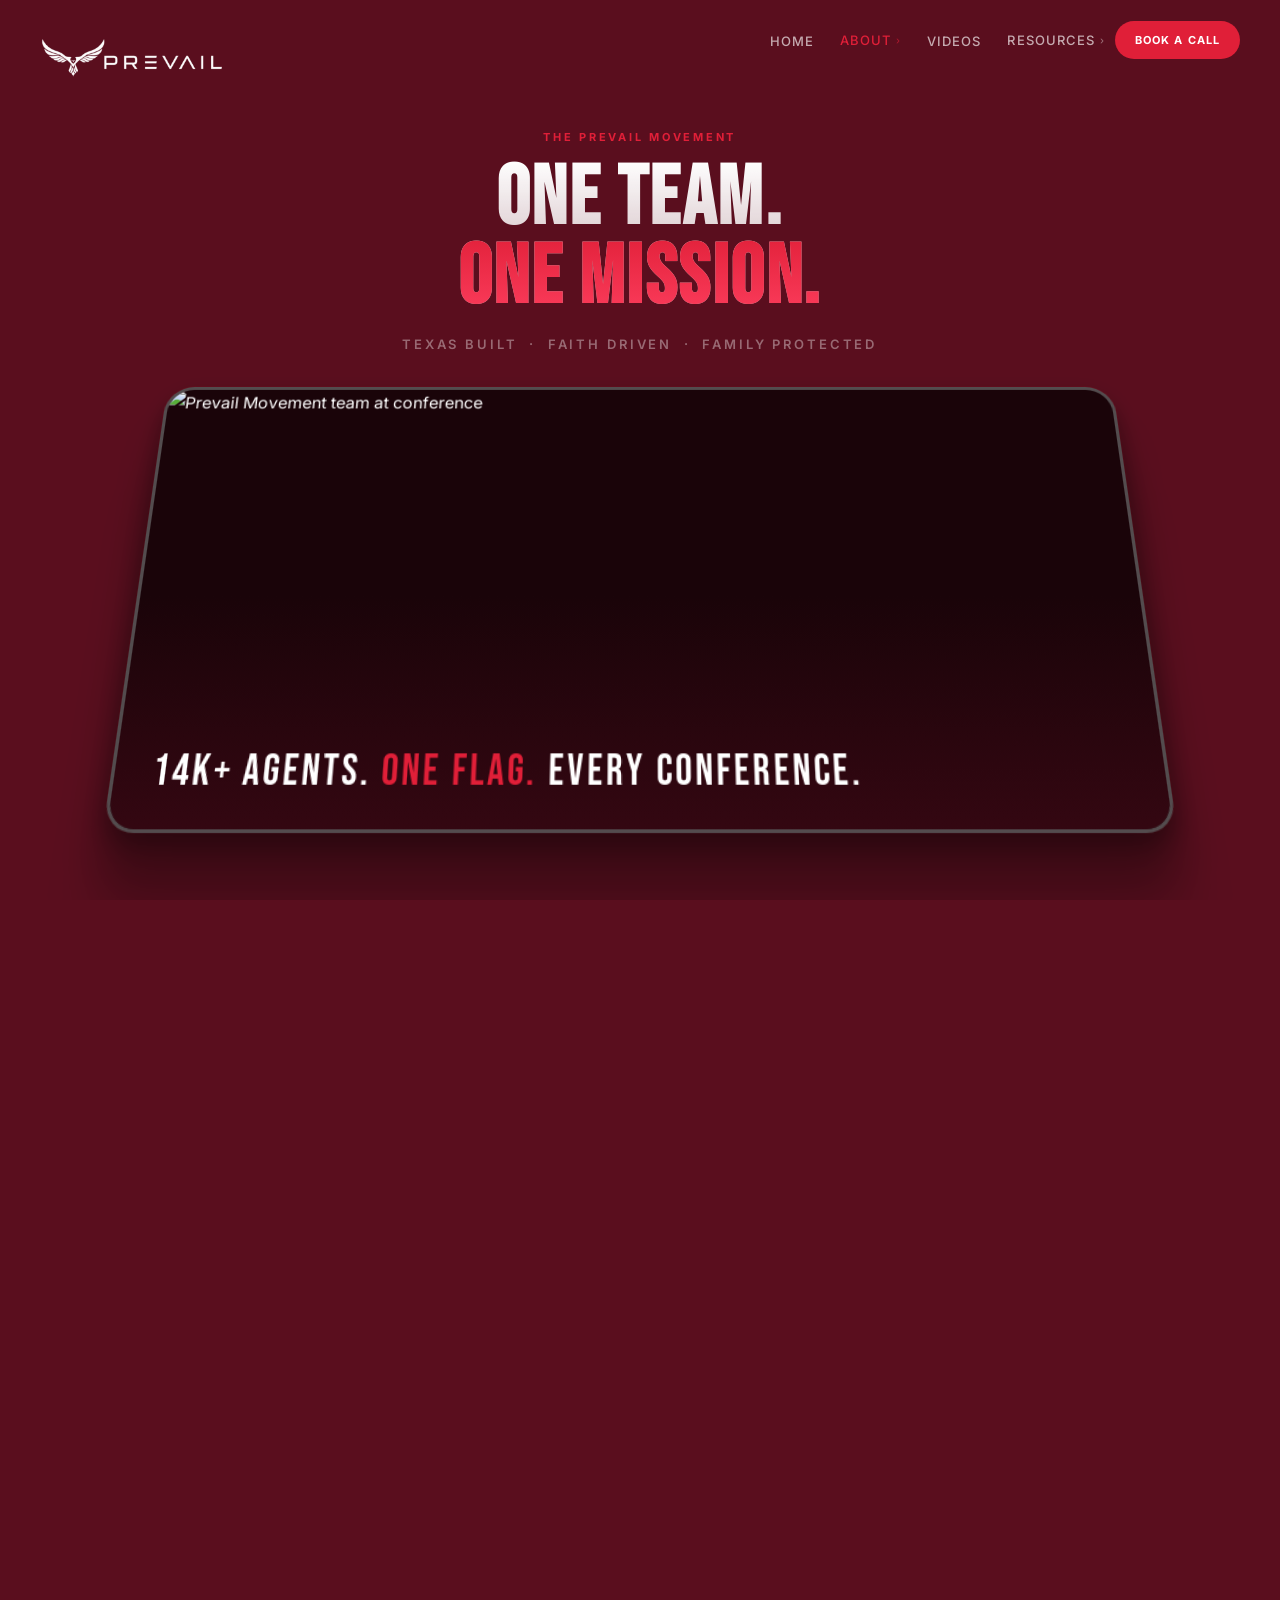
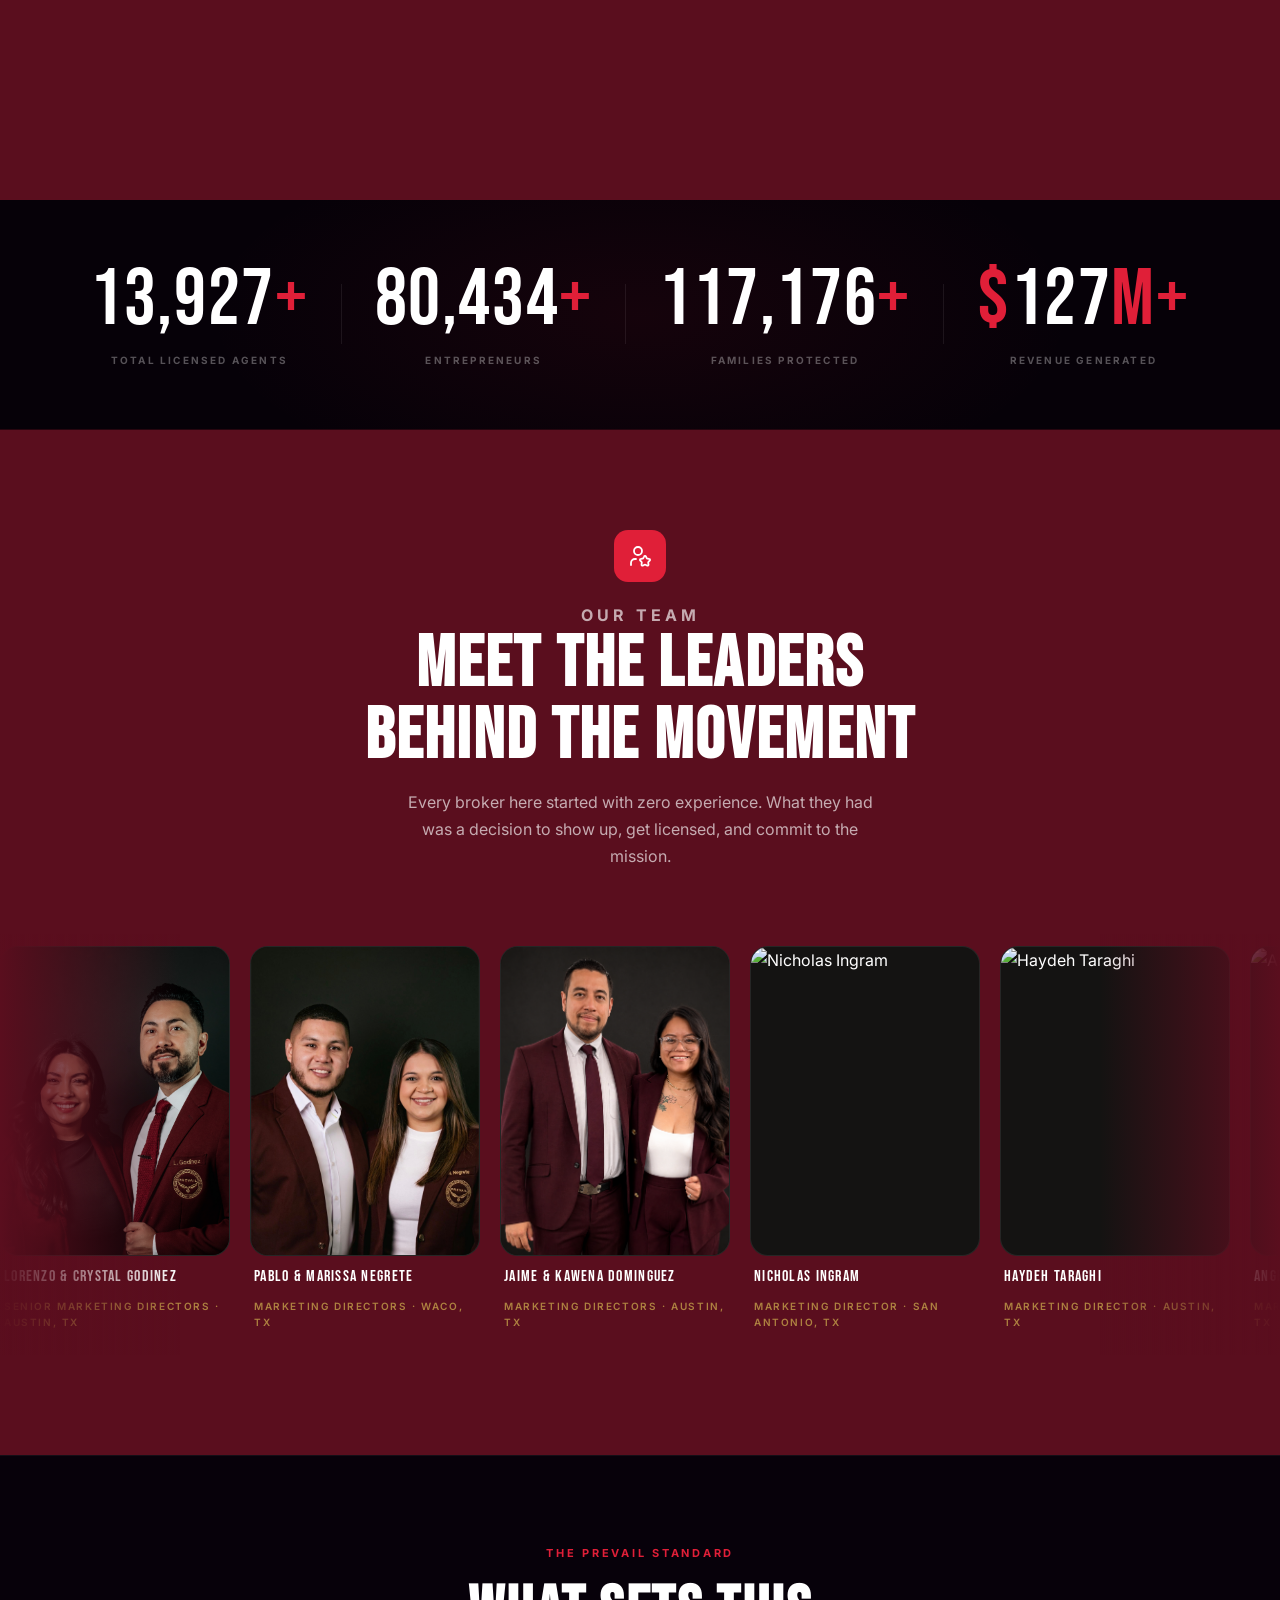
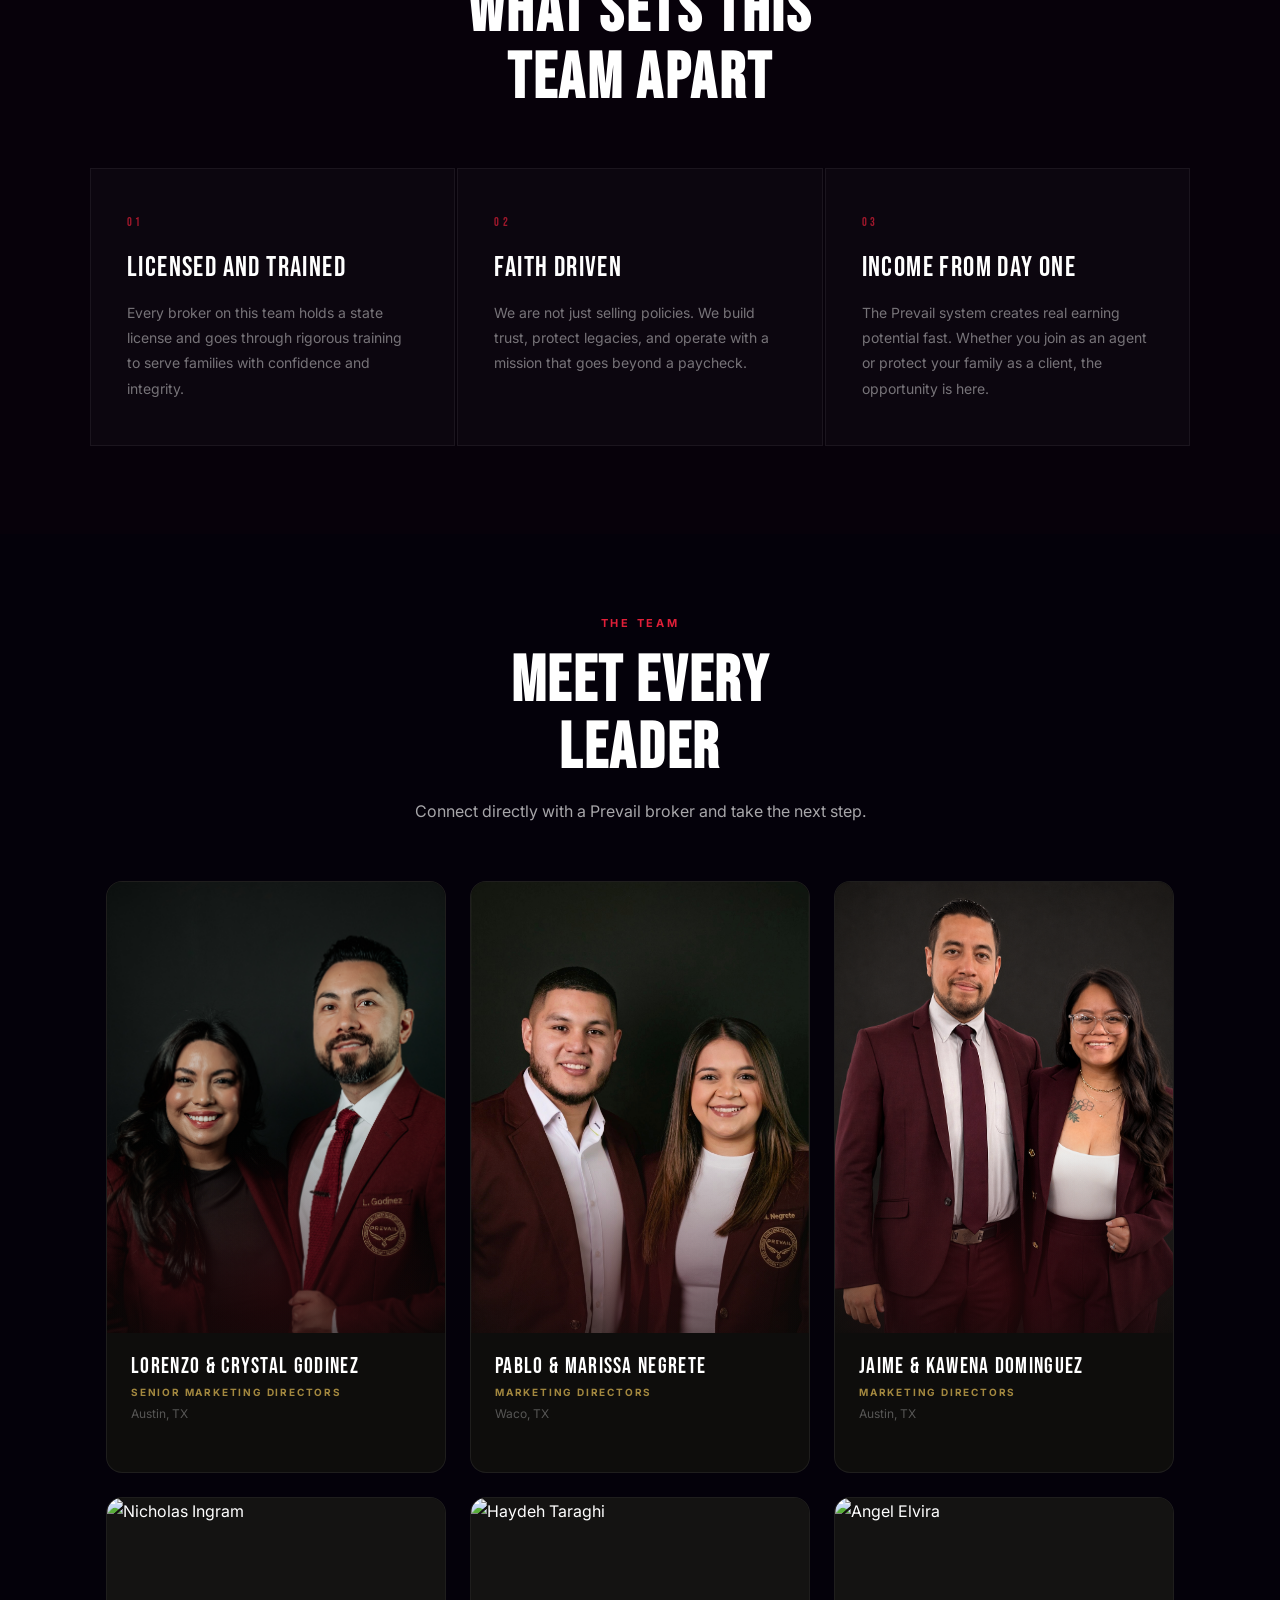
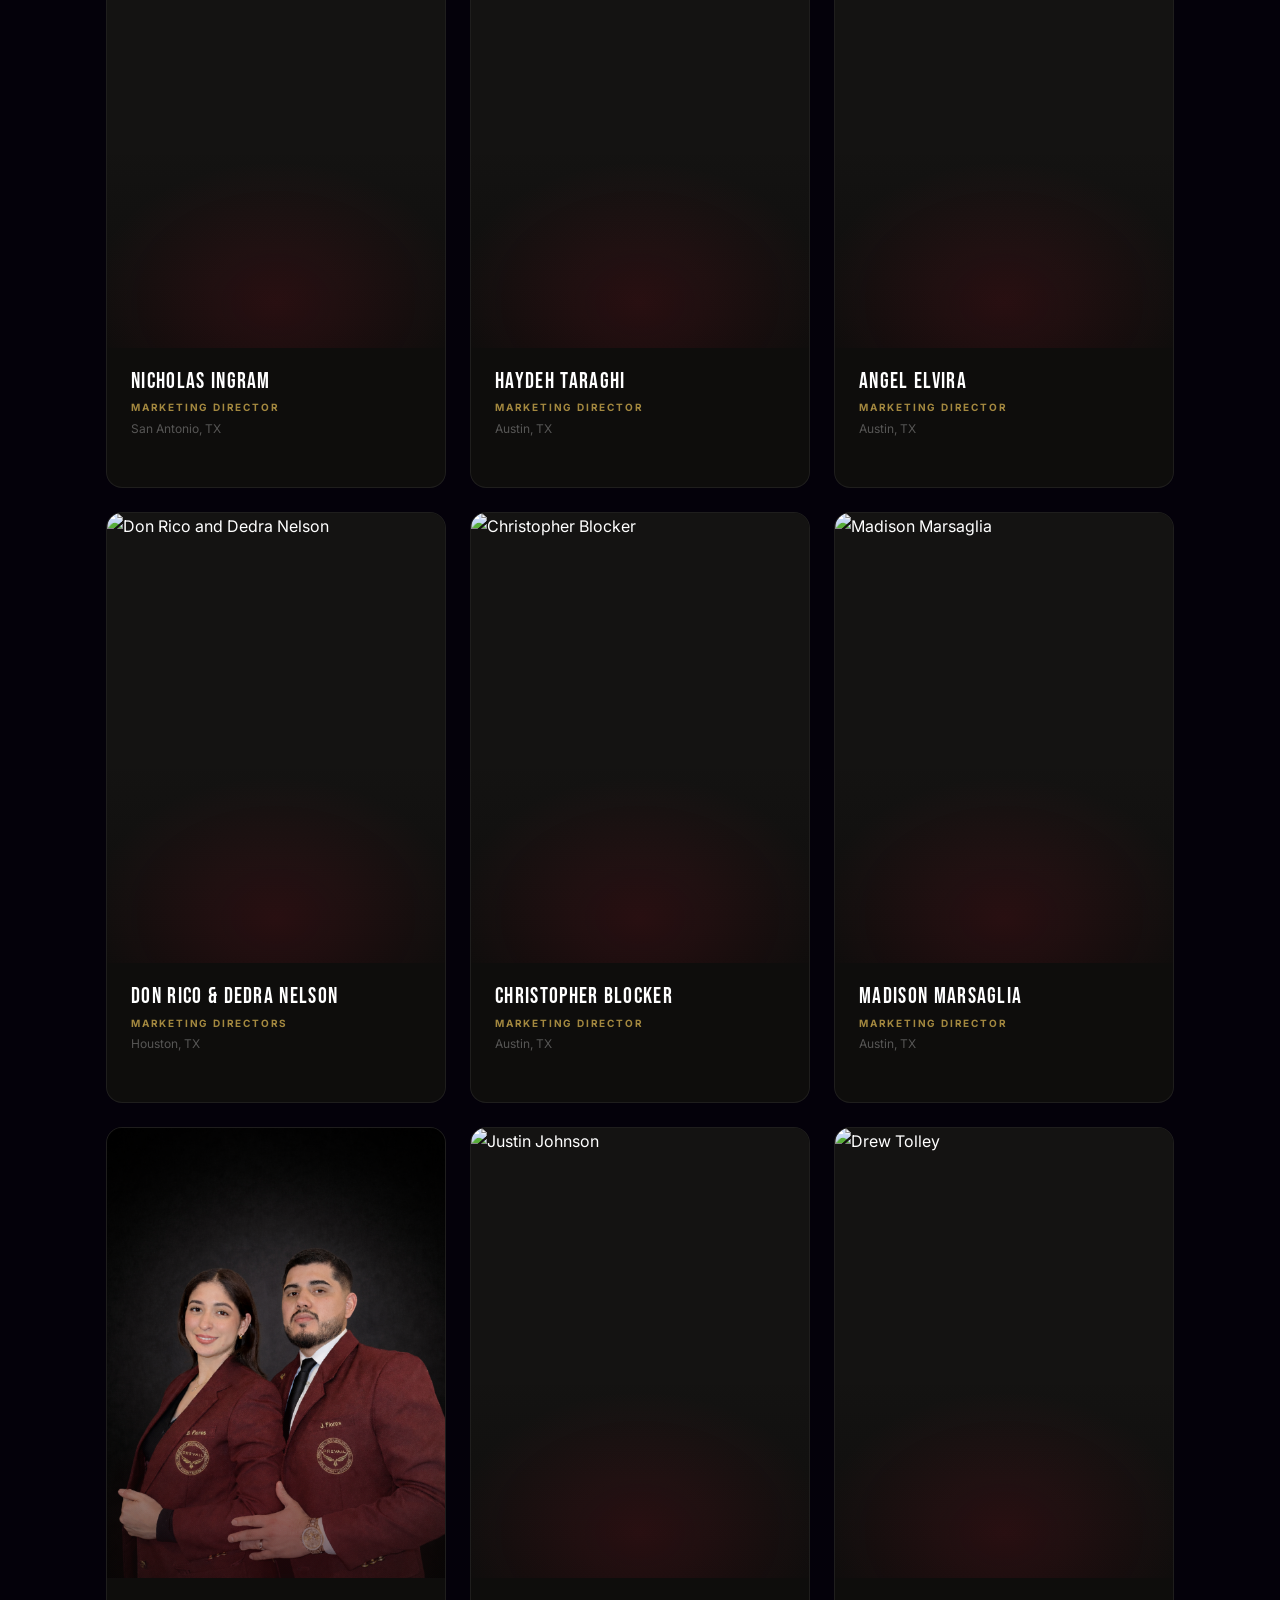
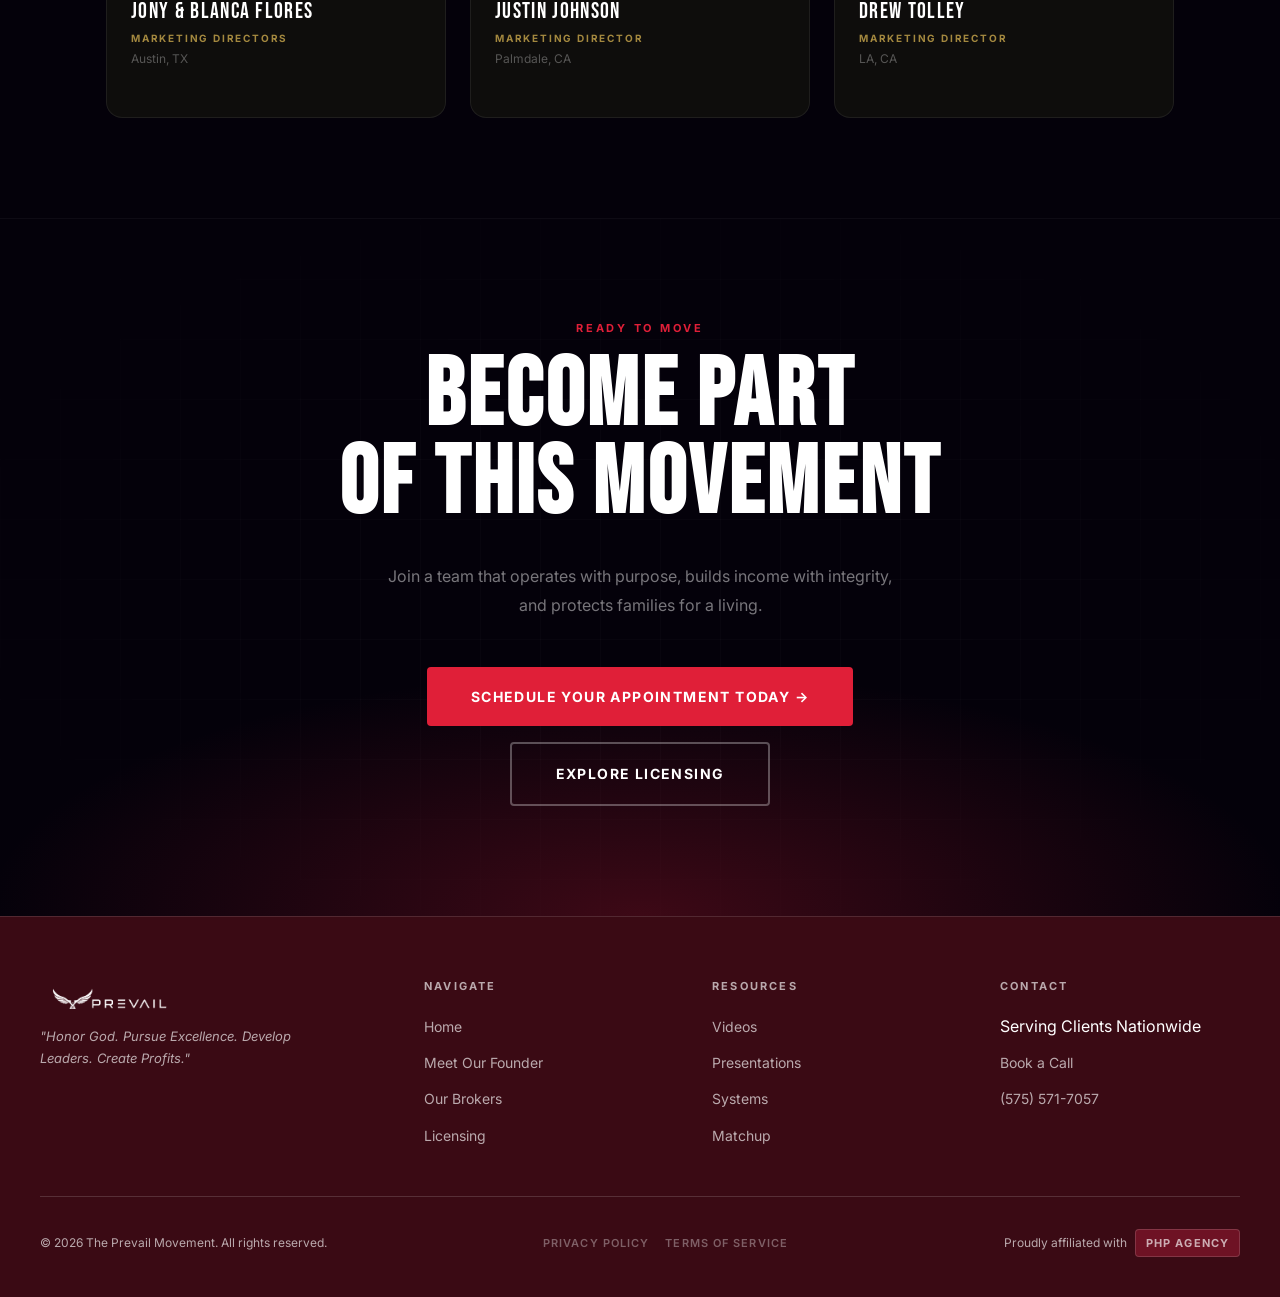
==== brokers.html @ bfa354c3 "Update broker photos, card backgrounds, auth exit button, remove signup - Add 8 new transparent-back" ====
<!DOCTYPE html>
<html lang="en">
<head>
  <meta charset="UTF-8">
  <meta name="viewport" content="width=device-width, initial-scale=1.0">
  <title>Our Brokers | Prevail Movement</title>
  <link rel="stylesheet" href="style.css">
  <link rel="preconnect" href="https://fonts.googleapis.com">
  <link href="https://fonts.googleapis.com/css2?family=Bebas+Neue&family=Inter:wght@300;400;500;600;700&display=swap" rel="stylesheet">
  <style>
    /* ── Team section ── */
    .team-section {
      padding: 100px 0;
      overflow: hidden;
      background: var(--bg);
    }
    .team-header {
      text-align: center;
      padding: 0 40px;
      margin-bottom: 64px;
    }
    .team-badge {
      display: inline-flex;
      align-items: center;
      justify-content: center;
      width: 52px;
      height: 52px;
      background: var(--crimson);
      border-radius: 14px;
      margin-bottom: 20px;
    }
    .team-badge svg {
      width: 24px; height: 24px;
      stroke: #fff; fill: none;
      stroke-width: 1.8;
      stroke-linecap: round;
      stroke-linejoin: round;
    }
    .team-header h2 {
      font-family: 'Bebas Neue', cursive;
      font-size: clamp(40px, 6vw, 72px);
      letter-spacing: 0.03em;
      color: #fff;
      line-height: 1;
      margin-bottom: 16px;
    }
    .team-header p {
      font-size: 16px;
      color: var(--text-muted);
      max-width: 480px;
      margin: 0 auto;
      line-height: 1.7;
    }

    /* ── Marquee ── */
    .marquee-wrapper { position: relative; width: 100%; }
    .marquee-fade {
      position: absolute; top: 0; bottom: 0;
      width: 180px; z-index: 10; pointer-events: none;
    }
    .marquee-fade--left  { left:  0; background: linear-gradient(to right, var(--bg) 0%, transparent 100%); }
    .marquee-fade--right { right: 0; background: linear-gradient(to left,  var(--bg) 0%, transparent 100%); }
    .marquee-viewport { overflow: hidden; width: 100%; padding: 12px 0 24px; }
    .marquee-track {
      display: flex;
      gap: 20px;
      width: max-content;
      animation: marquee-run 32s linear infinite;
    }
    .marquee-track.is-paused { animation-play-state: paused; }
    @keyframes marquee-run {
      from { transform: translateX(0); }
      to   { transform: translateX(-50%); }
    }

    /* ── Broker card ── */
    .broker-card-v2 {
      flex-shrink: 0;
      width: 230px;
      display: flex;
      flex-direction: column;
      gap: 12px;
      cursor: default;
    }
    .broker-card-v2__frame {
      position: relative;
      width: 230px;
      height: 310px;
      border-radius: 18px;
      overflow: hidden;
      background: #141312;
      border: 1px solid rgba(255,255,255,0.08);
      transition: border-color 0.4s, box-shadow 0.4s;
    }
    .broker-card-v2__frame::after {
      content: '';
      position: absolute;
      inset: 0;
      background:
        radial-gradient(ellipse 70% 50% at 50% 85%, rgba(192,21,42,0.16) 0%, transparent 70%),
        linear-gradient(to top, rgba(10,9,8,0.5) 0%, transparent 30%);
      pointer-events: none;
      z-index: 1;
    }
    .broker-card-v2:hover .broker-card-v2__frame {
      border-color: rgba(224,31,56,0.5);
      box-shadow: 0 20px 50px rgba(224,31,56,0.22), 0 0 0 1px rgba(224,31,56,0.12);
    }
    .broker-card-v2__img {
      width: 100%; height: 100%;
      object-fit: cover;
      object-position: center top;
      transition: transform 0.4s ease;
      display: block;
    }
    .broker-card-v2:hover .broker-card-v2__img { transform: scale(1.04); }
    .broker-card-v2__name {
      font-family: 'Bebas Neue', cursive;
      font-size: 16px;
      letter-spacing: 0.08em;
      color: #fff;
      line-height: 1.1;
      padding: 0 4px;
    }
    .broker-card-v2__role {
      font-size: 10px;
      font-weight: 600;
      letter-spacing: 0.16em;
      text-transform: uppercase;
      color: rgba(201,168,76,0.75);
      padding: 0 4px;
    }

    /* ── Join CTA ── */
    .join-cta {
      max-width: 1000px;
      margin: 80px auto 0;
      padding: 0 40px;
      text-align: center;
    }
    .join-cta h3 {
      font-family: 'Bebas Neue', cursive;
      font-size: clamp(32px, 4vw, 52px);
      letter-spacing: 0.04em;
      color: #fff;
      margin-bottom: 16px;
    }
    .join-cta p {
      font-size: 16px;
      color: var(--text-muted);
      max-width: 500px;
      margin: 0 auto 36px;
      line-height: 1.7;
    }

    @media (max-width: 600px) {
      .marquee-fade { width: 80px; }
      .team-header { padding: 0 24px; }
      .join-cta { padding: 0 24px; margin: 48px auto 0; }
      .team-section { padding: 60px 0; }
    }

    /* ── ContainerScroll — 3D perspective tilt on scroll ── */
    .cs-section {
      height: 200vh;
      background: var(--bg, #09020a);
      position: relative;
    }
    .cs-sticky {
      position: sticky;
      top: 0;
      height: 100vh;
      display: flex;
      flex-direction: column;
      align-items: center;
      justify-content: center;
      padding: 60px 24px 40px;
      overflow: hidden;
      perspective: 1200px;
    }
    .cs-header {
      text-align: center;
      max-width: 700px;
      margin-bottom: 32px;
      will-change: transform;
    }
    .cs-header .section-label {
      margin-bottom: 14px;
    }
    .cs-title {
      font-family: 'Bebas Neue', cursive;
      font-size: clamp(42px, 6.5vw, 86px);
      line-height: 0.95;
      letter-spacing: 0.03em;
      color: #fff;
      background: linear-gradient(180deg, #ffffff 0%, rgba(255,255,255,0.6) 100%);
      -webkit-background-clip: text;
      -webkit-text-fill-color: transparent;
      background-clip: text;
    }
    .cs-title em {
      background: linear-gradient(180deg, var(--crimson, #e01f38) 0%, #ff4060 100%);
      -webkit-background-clip: text;
      -webkit-text-fill-color: transparent;
      background-clip: text;
      font-style: normal;
    }
    .cs-title-sub {
      font-size: 13px;
      font-weight: 600;
      letter-spacing: 0.22em;
      text-transform: uppercase;
      color: rgba(255,255,255,0.38);
      margin-top: 16px;
    }
    .cs-card {
      width: 100%;
      max-width: 900px;
      height: clamp(300px, 45vh, 560px);
      border-radius: 26px;
      overflow: hidden;
      border: 3px solid rgba(108,108,108,0.7);
      background: #1a0409;
      transform-origin: 50% 0%;
      will-change: transform;
      box-shadow:
        0 9px 20px rgba(0,0,0,0.30),
        0 37px 37px rgba(0,0,0,0.26),
        0 84px 50px rgba(0,0,0,0.15),
        0 0 0 1px rgba(224,31,56,0.08);
    }
    .cs-card__inner {
      width: 100%;
      height: 100%;
      border-radius: 20px;
      overflow: hidden;
      position: relative;
    }
    .cs-card__inner img {
      width: 100%;
      height: 100%;
      object-fit: cover;
      object-position: center 30%;
      display: block;
    }
    .cs-card__overlay {
      position: absolute;
      inset: 0;
      background: linear-gradient(
        to top,
        rgba(60,8,20,0.75) 0%,
        transparent 50%
      );
    }
    .cs-card__label {
      position: absolute;
      bottom: 28px;
      left: 32px;
      right: 32px;
      font-family: 'Bebas Neue', cursive;
      font-size: clamp(22px, 3vw, 36px);
      letter-spacing: 0.08em;
      color: #fff;
      line-height: 1;
    }
    .cs-card__label em {
      color: var(--crimson, #e01f38);
      font-style: normal;
    }
    @media (max-width: 700px) {
      .cs-sticky { padding: 40px 16px 24px; perspective: 800px; }
      .cs-card { border-radius: 18px; }
    }

    /* ── Very small phone ≤ 375px ── */
    @media (max-width: 375px) {
      .cs-sticky { padding: 32px 14px 20px; perspective: 600px; }
      .cs-card { border-radius: 14px; border-width: 2px; }
      .cs-title { font-size: 38px; }
      .cs-title-sub { font-size: 11px; letter-spacing: 0.16em; }
      .cs-header { margin-bottom: 20px; }
      .team-header { padding: 0 18px; }
      .marquee-fade { width: 40px; }
    }

    /* ═══════════════════════════════════════
       TEAM STATS BAR
    ═══════════════════════════════════════ */
    .brokers-stats {
      background: #060108;
      border-bottom: 1px solid rgba(224,31,56,0.15);
      padding: 60px 40px;
      position: relative;
      overflow: hidden;
    }
    .brokers-stats::before {
      content: '';
      position: absolute;
      inset: 0;
      background: radial-gradient(ellipse 50% 120% at 50% 50%, rgba(224,31,56,0.07) 0%, transparent 68%);
      pointer-events: none;
    }
    .brokers-stats__inner {
      max-width: 1100px;
      margin: 0 auto;
      display: flex;
      align-items: center;
      justify-content: space-around;
      gap: 32px;
      flex-wrap: wrap;
    }
    .bs-stat { text-align: center; min-width: 140px; }
    .bs-stat__num {
      font-family: 'Bebas Neue', cursive;
      font-size: clamp(52px, 6.5vw, 80px);
      color: #fff;
      line-height: 1;
      letter-spacing: 0.02em;
    }
    .bs-stat__plus, .bs-stat__prefix { color: var(--crimson); }
    .bs-stat__label {
      font-size: 10px;
      font-weight: 700;
      letter-spacing: 0.22em;
      text-transform: uppercase;
      color: rgba(255,255,255,0.32);
      margin-top: 12px;
    }
    .bs-divider {
      width: 1px;
      height: 60px;
      background: rgba(255,255,255,0.08);
      flex-shrink: 0;
    }
    @media (max-width: 600px) {
      .brokers-stats { padding: 44px 24px; }
      .bs-divider { display: none; }
    }

    /* ═══════════════════════════════════════
       PILLARS SECTION
    ═══════════════════════════════════════ */
    .pillars-section {
      background: #07010a;
      padding: 88px 40px;
      border-top: 1px solid rgba(255,255,255,0.05);
    }
    .pillars-inner { max-width: 1100px; margin: 0 auto; }
    .pillars-header { text-align: center; margin-bottom: 56px; }
    .pillars-grid {
      display: grid;
      grid-template-columns: repeat(3, 1fr);
      gap: 2px;
    }
    .pillar {
      padding: 44px 36px;
      border: 1px solid rgba(255,255,255,0.06);
      background: rgba(255,255,255,0.025);
      transition: background 0.3s, border-color 0.3s;
    }
    .pillar:hover {
      background: rgba(224,31,56,0.07);
      border-color: rgba(224,31,56,0.28);
    }
    .pillar__num {
      font-family: 'Bebas Neue', cursive;
      font-size: 12px;
      letter-spacing: 0.28em;
      color: var(--crimson);
      opacity: 0.7;
      margin-bottom: 20px;
    }
    .pillar__title {
      font-family: 'Bebas Neue', cursive;
      font-size: 28px;
      letter-spacing: 0.05em;
      color: #fff;
      line-height: 1.1;
      margin-bottom: 16px;
    }
    .pillar__text {
      font-size: 14px;
      color: rgba(255,255,255,0.44);
      line-height: 1.8;
    }
    @media (max-width: 768px) {
      .pillars-section { padding: 64px 24px; }
      .pillars-grid { grid-template-columns: 1fr; }
      .pillar { padding: 36px 24px; }
    }

    /* ═══════════════════════════════════════
       STATIC BROKER GRID
    ═══════════════════════════════════════ */
    .broker-grid-section {
      background: #04010a;
      padding: 80px 40px 100px;
    }
    .broker-grid-inner { max-width: 1100px; margin: 0 auto; }
    .broker-grid-header { text-align: center; margin-bottom: 56px; }
    .broker-grid {
      display: flex;
      flex-wrap: wrap;
      justify-content: center;
      gap: 24px;
    }
    .sg-card {
      flex: 0 0 calc(33.333% - 24px);
      max-width: 340px;
      min-width: 260px;
      background: #0e0d0c;
      border: 1px solid rgba(255,255,255,0.07);
      border-radius: 16px;
      overflow: hidden;
      transition: border-color 0.4s, transform 0.35s cubic-bezier(0.22,1,0.36,1), box-shadow 0.35s;
    }
    .sg-card:hover {
      border-color: rgba(224,31,56,0.45);
      transform: translateY(-6px);
      box-shadow: 0 28px 64px rgba(224,31,56,0.16), 0 0 0 1px rgba(224,31,56,0.1);
    }
    .sg-card__frame {
      position: relative;
      width: 100%;
      aspect-ratio: 3/4;
      overflow: hidden;
      background: #141312;
    }
    .sg-card__frame img {
      width: 100%; height: 100%;
      object-fit: cover;
      object-position: center top;
      transition: transform 0.5s ease;
      display: block;
    }
    .sg-card:hover .sg-card__frame img { transform: scale(1.04); }
    .sg-card__fade {
      position: absolute;
      inset: 0;
      background:
        radial-gradient(ellipse 80% 45% at 50% 90%, rgba(192,21,42,0.14) 0%, transparent 70%),
        linear-gradient(to top, rgba(10,9,8,0.6) 0%, transparent 45%);
      pointer-events: none;
    }
    .sg-card__body { padding: 22px 24px 28px; }
    .sg-card__name {
      font-family: 'Bebas Neue', cursive;
      font-size: 22px;
      letter-spacing: 0.06em;
      color: #fff;
      line-height: 1.1;
      margin-bottom: 5px;
    }
    .sg-card__role {
      font-size: 10px;
      font-weight: 700;
      letter-spacing: 0.18em;
      text-transform: uppercase;
      color: rgba(201,168,76,0.8);
      margin-bottom: 3px;
    }
    .sg-card__location {
      font-size: 12px;
      color: rgba(255,255,255,0.3);
      margin-bottom: 20px;
    }
    .sg-card__btn {
      display: inline-block;
      padding: 13px 20px;
      background: transparent;
      border: 1px solid rgba(224,31,56,0.45);
      color: #fff;
      font-size: 12px;
      font-weight: 700;
      letter-spacing: 0.12em;
      text-transform: uppercase;
      border-radius: 6px;
      text-decoration: none;
      transition: background 0.25s, border-color 0.25s;
    }
    .sg-card__btn:hover {
      background: var(--crimson);
      border-color: var(--crimson);
    }
    @media (max-width: 900px) {
      .sg-card { flex: 0 0 calc(50% - 24px); }
    }
    @media (max-width: 560px) {
      .broker-grid-section { padding: 64px 20px 80px; }
      .sg-card { flex: 0 0 100%; max-width: 100%; min-width: 0; }
    }

    /* ═══════════════════════════════════════
       BROKERS CLOSING CTA
    ═══════════════════════════════════════ */
    .brokers-cta {
      position: relative;
      background: #04010a;
      padding: 100px 40px 110px;
      text-align: center;
      overflow: hidden;
      border-top: 1px solid rgba(255,255,255,0.04);
    }
    .brokers-cta__glow {
      position: absolute;
      inset: 0;
      background: radial-gradient(ellipse 80% 55% at 50% 100%, rgba(224,31,56,0.26) 0%, transparent 64%);
      pointer-events: none;
    }
    .brokers-cta__grid {
      position: absolute;
      inset: 0;
      background-image:
        linear-gradient(rgba(255,255,255,0.02) 1px, transparent 1px),
        linear-gradient(90deg, rgba(255,255,255,0.02) 1px, transparent 1px);
      background-size: 60px 60px;
      pointer-events: none;
      mask-image: radial-gradient(ellipse 80% 80% at 50% 50%, black 30%, transparent 80%);
      -webkit-mask-image: radial-gradient(ellipse 80% 80% at 50% 50%, black 30%, transparent 80%);
    }
    .brokers-cta__inner {
      position: relative;
      z-index: 1;
      max-width: 680px;
      margin: 0 auto;
    }
    .brokers-cta__title {
      font-family: 'Bebas Neue', cursive;
      font-size: clamp(40px, 8vw, 96px);
      letter-spacing: 0.03em;
      color: #fff;
      line-height: 0.92;
      margin: 16px 0 32px;
    }
    .brokers-cta__sub {
      font-size: 16px;
      color: rgba(255,255,255,0.46);
      line-height: 1.8;
      margin: 0 auto 48px;
      max-width: 520px;
    }
    .brokers-cta__btns {
      display: flex;
      gap: 16px;
      justify-content: center;
      flex-wrap: wrap;
    }
    @media (max-width: 520px) {
      .brokers-cta { padding: 80px 24px 90px; }
      .brokers-cta__btns { flex-direction: column; align-items: center; }
      .brokers-cta__btns .btn { width: 100%; justify-content: center; text-align: center; }
    }

    /* ── Clickable marquee frame ── */
    a.broker-card-v2__frame {
      display: block;
      text-decoration: none;
      cursor: pointer;
    }
    a.broker-card-v2__frame::after {
      content: '↓ View';
      position: absolute;
      bottom: 14px;
      left: 50%;
      transform: translateX(-50%) translateY(6px);
      background: rgba(224,31,56,0.92);
      color: #fff;
      font-size: 10px;
      font-weight: 700;
      letter-spacing: 0.14em;
      text-transform: uppercase;
      padding: 6px 14px;
      border-radius: 20px;
      opacity: 0;
      transition: opacity 0.25s, transform 0.25s;
      pointer-events: none;
    }
    a.broker-card-v2__frame:hover::after {
      opacity: 1;
      transform: translateX(-50%) translateY(0);
    }

    /* ── Broker card target highlight ── */
    .sg-card { scroll-margin-top: 88px; }
    .sg-card.broker-flash {
      border-color: rgba(224,31,56,0.85) !important;
      animation: broker-flash 1.8s ease forwards;
    }
    @keyframes broker-flash {
      0%   { box-shadow: 0 0 0 0 rgba(224,31,56,0.55), 0 28px 64px rgba(224,31,56,0.14); }
      30%  { box-shadow: 0 0 0 18px rgba(224,31,56,0),  0 28px 64px rgba(224,31,56,0.45); }
      100% { box-shadow: 0 28px 64px rgba(224,31,56,0.14); border-color: rgba(255,255,255,0.07); }
    }
  </style>
</head>
<body>

<!-- NAV -->
<nav class="nav" id="nav">
  <a href="index.html" class="nav__logo">
    <img src="99.png" alt="Prevail Movement">
  </a>
  <ul class="nav__links">
    <li><a href="index.html">Home</a></li>
    <li class="nav__dropdown">
      <button class="nav__dropdown-toggle" type="button">About <span class="nav__chevron">›</span></button>
      <ul class="nav__dropdown-menu">
        <li><a href="founder.html">Meet Our Founder</a></li>
        <li><a href="brokers.html" class="active">Our Brokers</a></li>
      </ul>
    </li>
    <li><a href="videos.html">Videos</a></li>
    <li class="nav__dropdown">
      <button class="nav__dropdown-toggle" type="button">Resources <span class="nav__chevron">›</span></button>
      <ul class="nav__dropdown-menu">
        <li><a href="presentations.html">Presentations</a></li>
        <li><a href="systems.html">Systems</a></li>
        <li><a href="licensing.html">Licensing</a></li>
      </ul>
    </li>
  </ul>
  <a href="matchup.html" class="nav__cta desktop btn btn--crimson btn--pill btn--sm">Book a Call</a>
  <button class="nav__hamburger" id="hamburger" aria-label="Menu"><span></span><span></span><span></span></button>
</nav>
<div class="nav__mobile" id="mobileNav">
  <a href="index.html">Home</a>
  <div class="nav__mobile-group">
    <button class="nav__mobile-group-toggle" type="button">About <span class="nav__mobile-group-chevron">›</span></button>
    <div class="nav__mobile-group-items">
      <a href="founder.html">Meet Our Founder</a>
      <a href="brokers.html" class="active">Our Brokers</a>
    </div>
  </div>
  <a href="videos.html">Videos</a>
  <div class="nav__mobile-group">
    <button class="nav__mobile-group-toggle" type="button">Resources <span class="nav__mobile-group-chevron">›</span></button>
    <div class="nav__mobile-group-items">
      <a href="presentations.html">Presentations</a>
      <a href="systems.html">Systems</a>
      <a href="licensing.html">Licensing</a>
    </div>
  </div>
  <a href="matchup.html" class="nav__cta btn btn--crimson btn--pill">Book a Call</a>
</div>

<!-- CONTAINER SCROLL — 3D tilt reveal -->
<section class="cs-section" id="csSection">
  <div class="cs-sticky">
    <div class="cs-header" id="csHeader">
      <p class="section-label">The Prevail Movement</p>
      <h2 class="cs-title">ONE TEAM.<br><em>ONE MISSION.</em></h2>
      <p class="cs-title-sub">Texas Built &nbsp;·&nbsp; Faith Driven &nbsp;·&nbsp; Family Protected</p>
    </div>
    <div class="cs-card" id="csCard">
      <div class="cs-card__inner">
        <img src="media/IMG_6643.jpg" alt="Prevail Movement team at conference">
        <div class="cs-card__overlay"></div>
        <div class="cs-card__label">14k+ Agents. <em>One Flag.</em> Every Conference.</div>
      </div>
    </div>
  </div>
</section>

<!-- ── TEAM STATS ── -->
<section class="brokers-stats">
  <div class="brokers-stats__inner">
    <div class="bs-stat fade-in">
      <div class="bs-stat__num"><span class="bs-count" data-target="14000">0</span><span class="bs-stat__plus">+</span></div>
      <div class="bs-stat__label">Total Licensed Agents</div>
    </div>
    <div class="bs-divider"></div>
    <div class="bs-stat fade-in fade-in--delay-1">
      <div class="bs-stat__num"><span class="bs-count" data-target="81000">0</span><span class="bs-stat__plus">+</span></div>
      <div class="bs-stat__label">Entrepreneurs</div>
    </div>
    <div class="bs-divider"></div>
    <div class="bs-stat fade-in fade-in--delay-2">
      <div class="bs-stat__num"><span class="bs-count" data-target="118000">0</span><span class="bs-stat__plus">+</span></div>
      <div class="bs-stat__label">Families Protected</div>
    </div>
    <div class="bs-divider"></div>
    <div class="bs-stat fade-in fade-in--delay-3">
      <div class="bs-stat__num"><span class="bs-stat__prefix">$</span><span class="bs-count" data-target="128">0</span><span class="bs-stat__plus">M+</span></div>
      <div class="bs-stat__label">Revenue Generated</div>
    </div>
  </div>
</section>

<!-- TEAM MARQUEE -->
<section class="team-section">

  <div class="team-header fade-in">
    <div class="team-badge">
      <svg viewBox="0 0 24 24">
        <path d="M16.051 12.616a1 1 0 0 1 1.909.024l.737 1.452a1 1 0 0 0 .737.535l1.634.256a1 1 0 0 1 .588 1.806l-1.172 1.168a1 1 0 0 0-.282.866l.259 1.613a1 1 0 0 1-1.541 1.134l-1.465-.75a1 1 0 0 0-.912 0l-1.465.75a1 1 0 0 1-1.539-1.133l.258-1.613a1 1 0 0 0-.282-.866l-1.156-1.153a1 1 0 0 1 .572-1.822l1.633-.256a1 1 0 0 0 .737-.535z"/>
        <path d="M8 15H7a4 4 0 0 0-4 4v2"/>
        <circle cx="10" cy="7" r="4"/>
      </svg>
    </div>
    <p class="section-label">Our Team</p>
    <h2>MEET THE LEADERS<br>BEHIND THE MOVEMENT</h2>
    <p>Every broker here started with zero experience. What they had was a decision to show up, get licensed, and commit to the mission.</p>
  </div>

  <div class="marquee-wrapper">
    <div class="marquee-fade marquee-fade--left"></div>
    <div class="marquee-fade marquee-fade--right"></div>
    <div class="marquee-viewport">
      <div class="marquee-track" id="marqueeTrack">

        <!-- SET A -->
        <div class="broker-card-v2">
          <a href="#broker-godinez" class="broker-card-v2__frame">
            <img class="broker-card-v2__img" src="media/_DSC4161.JPG" alt="Lorenzo and Crystal Godinez">
          </a>
          <div class="broker-card-v2__name">Lorenzo &amp; Crystal Godinez</div>
          <div class="broker-card-v2__role">Senior Marketing Directors · Austin, TX</div>
        </div>

        <div class="broker-card-v2">
          <a href="#broker-negrete" class="broker-card-v2__frame">
            <img class="broker-card-v2__img" src="media/IMG_9349.JPEG" alt="Pablo and Marissa Negrete">
          </a>
          <div class="broker-card-v2__name">Pablo &amp; Marissa Negrete</div>
          <div class="broker-card-v2__role">Marketing Directors · Waco, TX</div>
        </div>

        <div class="broker-card-v2">
          <a href="#broker-dominguez" class="broker-card-v2__frame">
            <img class="broker-card-v2__img" src="media/C229257B-3CC5-4B34-9AE6-8A7E67CA9B91.PNG" alt="Jaime and Kawena Dominguez">
          </a>
          <div class="broker-card-v2__name">Jaime &amp; Kawena Dominguez</div>
          <div class="broker-card-v2__role">Marketing Directors · Austin, TX</div>
        </div>

        <div class="broker-card-v2">
          <a href="#broker-ingram" class="broker-card-v2__frame">
            <img class="broker-card-v2__img" src="media/broker-ingram.png" alt="Nicholas Ingram">
          </a>
          <div class="broker-card-v2__name">Nicholas Ingram</div>
          <div class="broker-card-v2__role">Marketing Director · San Antonio, TX</div>
        </div>

        <div class="broker-card-v2">
          <a href="#broker-taraghi" class="broker-card-v2__frame">
            <img class="broker-card-v2__img" src="media/broker-taraghi.png" alt="Haydeh Taraghi">
          </a>
          <div class="broker-card-v2__name">Haydeh Taraghi</div>
          <div class="broker-card-v2__role">Marketing Director · Austin, TX</div>
        </div>

        <div class="broker-card-v2">
          <a href="#broker-elvira" class="broker-card-v2__frame">
            <img class="broker-card-v2__img" src="media/broker-elvira.png" alt="Angel Elvira">
          </a>
          <div class="broker-card-v2__name">Angel Elvira</div>
          <div class="broker-card-v2__role">Marketing Director · Austin, TX</div>
        </div>

        <div class="broker-card-v2">
          <a href="#broker-nelson" class="broker-card-v2__frame">
            <img class="broker-card-v2__img" src="media/broker-nelsons.png" alt="Don Rico and Dedra Nelson">
          </a>
          <div class="broker-card-v2__name">Don Rico &amp; Dedra Nelson</div>
          <div class="broker-card-v2__role">Marketing Directors · Houston, TX</div>
        </div>

        <div class="broker-card-v2">
          <a href="#broker-blocker" class="broker-card-v2__frame">
            <img class="broker-card-v2__img" src="media/broker-blocker.png" alt="Christopher Blocker">
          </a>
          <div class="broker-card-v2__name">Christopher Blocker</div>
          <div class="broker-card-v2__role">Marketing Director · Austin, TX</div>
        </div>

        <div class="broker-card-v2">
          <a href="#broker-marsaglia" class="broker-card-v2__frame">
            <img class="broker-card-v2__img" src="media/broker-marsaglia.png" alt="Madison Marsaglia">
          </a>
          <div class="broker-card-v2__name">Madison Marsaglia</div>
          <div class="broker-card-v2__role">Marketing Director · Austin, TX</div>
        </div>

        <!-- SET B (duplicate for seamless loop) -->
        <div class="broker-card-v2" aria-hidden="true">
          <div class="broker-card-v2__frame">
            <img class="broker-card-v2__img" src="media/_DSC4161.JPG" alt="">
          </div>
          <div class="broker-card-v2__name">Lorenzo &amp; Crystal Godinez</div>
          <div class="broker-card-v2__role">Senior Marketing Directors · Austin, TX</div>
        </div>

        <div class="broker-card-v2" aria-hidden="true">
          <div class="broker-card-v2__frame">
            <img class="broker-card-v2__img" src="media/IMG_9349.JPEG" alt="">
          </div>
          <div class="broker-card-v2__name">Pablo &amp; Marissa Negrete</div>
          <div class="broker-card-v2__role">Marketing Directors · Waco, TX</div>
        </div>

        <div class="broker-card-v2" aria-hidden="true">
          <div class="broker-card-v2__frame">
            <img class="broker-card-v2__img" src="media/C229257B-3CC5-4B34-9AE6-8A7E67CA9B91.PNG" alt="">
          </div>
          <div class="broker-card-v2__name">Jaime &amp; Kawena Dominguez</div>
          <div class="broker-card-v2__role">Marketing Directors · Austin, TX</div>
        </div>

        <div class="broker-card-v2" aria-hidden="true">
          <div class="broker-card-v2__frame">
            <img class="broker-card-v2__img" src="media/broker-ingram.png" alt="">
          </div>
          <div class="broker-card-v2__name">Nicholas Ingram</div>
          <div class="broker-card-v2__role">Marketing Director · San Antonio, TX</div>
        </div>

        <div class="broker-card-v2" aria-hidden="true">
          <div class="broker-card-v2__frame">
            <img class="broker-card-v2__img" src="media/broker-taraghi.png" alt="">
          </div>
          <div class="broker-card-v2__name">Haydeh Taraghi</div>
          <div class="broker-card-v2__role">Marketing Director · Austin, TX</div>
        </div>

        <div class="broker-card-v2" aria-hidden="true">
          <div class="broker-card-v2__frame">
            <img class="broker-card-v2__img" src="media/broker-elvira.png" alt="">
          </div>
          <div class="broker-card-v2__name">Angel Elvira</div>
          <div class="broker-card-v2__role">Marketing Director · Austin, TX</div>
        </div>

        <div class="broker-card-v2" aria-hidden="true">
          <div class="broker-card-v2__frame">
            <img class="broker-card-v2__img" src="media/broker-nelsons.png" alt="">
          </div>
          <div class="broker-card-v2__name">Don Rico &amp; Dedra Nelson</div>
          <div class="broker-card-v2__role">Marketing Directors · Houston, TX</div>
        </div>

        <div class="broker-card-v2" aria-hidden="true">
          <div class="broker-card-v2__frame">
            <img class="broker-card-v2__img" src="media/broker-blocker.png" alt="">
          </div>
          <div class="broker-card-v2__name">Christopher Blocker</div>
          <div class="broker-card-v2__role">Marketing Director · Austin, TX</div>
        </div>

        <div class="broker-card-v2" aria-hidden="true">
          <div class="broker-card-v2__frame">
            <img class="broker-card-v2__img" src="media/broker-marsaglia.png" alt="">
          </div>
          <div class="broker-card-v2__name">Madison Marsaglia</div>
          <div class="broker-card-v2__role">Marketing Director · Austin, TX</div>
        </div>


      </div>
    </div>
  </div>


</section>

<!-- ── PILLARS ── -->
<section class="pillars-section">
  <div class="pillars-inner">
    <div class="pillars-header">
      <p class="section-label fade-in">The Prevail Standard</p>
      <h2 class="section-title fade-in fade-in--delay-1" style="margin:0 auto;">WHAT SETS THIS<br>TEAM APART</h2>
    </div>
    <div class="pillars-grid">
      <div class="pillar fade-in">
        <div class="pillar__num">01</div>
        <div class="pillar__title">LICENSED AND TRAINED</div>
        <p class="pillar__text">Every broker on this team holds a state license and goes through rigorous training to serve families with confidence and integrity.</p>
      </div>
      <div class="pillar fade-in fade-in--delay-1">
        <div class="pillar__num">02</div>
        <div class="pillar__title">FAITH DRIVEN</div>
        <p class="pillar__text">We are not just selling policies. We build trust, protect legacies, and operate with a mission that goes beyond a paycheck.</p>
      </div>
      <div class="pillar fade-in fade-in--delay-2">
        <div class="pillar__num">03</div>
        <div class="pillar__title">INCOME FROM DAY ONE</div>
        <p class="pillar__text">The Prevail system creates real earning potential fast. Whether you join as an agent or protect your family as a client, the opportunity is here.</p>
      </div>
    </div>
  </div>
</section>

<!-- ── BROKER GRID ── -->
<section class="broker-grid-section">
  <div class="broker-grid-inner">
    <div class="broker-grid-header">
      <p class="section-label fade-in">The Team</p>
      <h2 class="section-title fade-in fade-in--delay-1" style="margin:0 auto 16px;">MEET EVERY<br>LEADER</h2>
      <p class="section-sub fade-in fade-in--delay-2" style="margin:0 auto;">Connect directly with a Prevail broker and take the next step.</p>
    </div>
    <div class="broker-grid">

      <div class="sg-card fade-in" id="broker-godinez">
        <div class="sg-card__frame">
          <img src="media/_DSC4161.JPG" alt="Lorenzo and Crystal Godinez">
          <div class="sg-card__fade"></div>
        </div>
        <div class="sg-card__body">
          <div class="sg-card__name">Lorenzo &amp; Crystal Godinez</div>
          <div class="sg-card__role">Senior Marketing Directors</div>
          <div class="sg-card__location">Austin, TX</div>
        </div>
      </div>

      <div class="sg-card fade-in fade-in--delay-1" id="broker-negrete">
        <div class="sg-card__frame">
          <img src="media/IMG_9349.JPEG" alt="Pablo and Marissa Negrete">
          <div class="sg-card__fade"></div>
        </div>
        <div class="sg-card__body">
          <div class="sg-card__name">Pablo &amp; Marissa Negrete</div>
          <div class="sg-card__role">Marketing Directors</div>
          <div class="sg-card__location">Waco, TX</div>
        </div>
      </div>

      <div class="sg-card fade-in fade-in--delay-2" id="broker-dominguez">
        <div class="sg-card__frame">
          <img src="media/C229257B-3CC5-4B34-9AE6-8A7E67CA9B91.PNG" alt="Jaime and Kawena Dominguez">
          <div class="sg-card__fade"></div>
        </div>
        <div class="sg-card__body">
          <div class="sg-card__name">Jaime &amp; Kawena Dominguez</div>
          <div class="sg-card__role">Marketing Directors</div>
          <div class="sg-card__location">Austin, TX</div>
        </div>
      </div>

      <div class="sg-card fade-in" id="broker-ingram">
        <div class="sg-card__frame">
          <img src="media/broker-ingram.png" alt="Nicholas Ingram">
          <div class="sg-card__fade"></div>
        </div>
        <div class="sg-card__body">
          <div class="sg-card__name">Nicholas Ingram</div>
          <div class="sg-card__role">Marketing Director</div>
          <div class="sg-card__location">San Antonio, TX</div>
        </div>
      </div>

      <div class="sg-card fade-in fade-in--delay-1" id="broker-taraghi">
        <div class="sg-card__frame">
          <img src="media/broker-taraghi.png" alt="Haydeh Taraghi">
          <div class="sg-card__fade"></div>
        </div>
        <div class="sg-card__body">
          <div class="sg-card__name">Haydeh Taraghi</div>
          <div class="sg-card__role">Marketing Director</div>
          <div class="sg-card__location">Austin, TX</div>
        </div>
      </div>

      <div class="sg-card fade-in fade-in--delay-2" id="broker-elvira">
        <div class="sg-card__frame">
          <img src="media/broker-elvira.png" alt="Angel Elvira">
          <div class="sg-card__fade"></div>
        </div>
        <div class="sg-card__body">
          <div class="sg-card__name">Angel Elvira</div>
          <div class="sg-card__role">Marketing Director</div>
          <div class="sg-card__location">Austin, TX</div>
        </div>
      </div>

      <div class="sg-card fade-in" id="broker-nelson">
        <div class="sg-card__frame">
          <img src="media/broker-nelsons.png" alt="Don Rico and Dedra Nelson">
          <div class="sg-card__fade"></div>
        </div>
        <div class="sg-card__body">
          <div class="sg-card__name">Don Rico &amp; Dedra Nelson</div>
          <div class="sg-card__role">Marketing Directors</div>
          <div class="sg-card__location">Houston, TX</div>
        </div>
      </div>

      <div class="sg-card fade-in fade-in--delay-1" id="broker-blocker">
        <div class="sg-card__frame">
          <img src="media/broker-blocker.png" alt="Christopher Blocker">
          <div class="sg-card__fade"></div>
        </div>
        <div class="sg-card__body">
          <div class="sg-card__name">Christopher Blocker</div>
          <div class="sg-card__role">Marketing Director</div>
          <div class="sg-card__location">Austin, TX</div>
        </div>
      </div>

      <div class="sg-card fade-in fade-in--delay-2" id="broker-marsaglia">
        <div class="sg-card__frame">
          <img src="media/broker-marsaglia.png" alt="Madison Marsaglia">
          <div class="sg-card__fade"></div>
        </div>
        <div class="sg-card__body">
          <div class="sg-card__name">Madison Marsaglia</div>
          <div class="sg-card__role">Marketing Director</div>
          <div class="sg-card__location">Austin, TX</div>
        </div>
      </div>

      <div class="sg-card fade-in" id="broker-flores">
        <div class="sg-card__frame">
          <img src="media/B17FB3B1-1E08-4B37-A7D4-B183987F2EB6.PNG" alt="Jony and Blanca Flores">
          <div class="sg-card__fade"></div>
        </div>
        <div class="sg-card__body">
          <div class="sg-card__name">Jony &amp; Blanca Flores</div>
          <div class="sg-card__role">Marketing Directors</div>
          <div class="sg-card__location">Austin, TX</div>
        </div>
      </div>

      <div class="sg-card fade-in fade-in--delay-1" id="broker-johnson">
        <div class="sg-card__frame">
          <img src="media/broker-johnson.png" alt="Justin Johnson">
          <div class="sg-card__fade"></div>
        </div>
        <div class="sg-card__body">
          <div class="sg-card__name">Justin Johnson</div>
          <div class="sg-card__role">Marketing Director</div>
          <div class="sg-card__location">Palmdale, CA</div>
        </div>
      </div>

      <div class="sg-card fade-in fade-in--delay-2" id="broker-tolley">
        <div class="sg-card__frame">
          <img src="media/broker-tolley.png" alt="Drew Tolley">
          <div class="sg-card__fade"></div>
        </div>
        <div class="sg-card__body">
          <div class="sg-card__name">Drew Tolley</div>
          <div class="sg-card__role">Marketing Director</div>
          <div class="sg-card__location">LA, CA</div>
        </div>
      </div>

    </div>
  </div>
</section>

<!-- ── CLOSING CTA ── -->
<section class="brokers-cta">
  <div class="brokers-cta__glow" aria-hidden="true"></div>
  <div class="brokers-cta__grid" aria-hidden="true"></div>
  <div class="brokers-cta__inner">
    <p class="section-label fade-in">Ready to move</p>
    <h2 class="brokers-cta__title fade-in fade-in--delay-1">BECOME PART<br>OF THIS MOVEMENT</h2>
    <p class="brokers-cta__sub fade-in fade-in--delay-2">Join a team that operates with purpose, builds income with integrity, and protects families for a living.</p>
    <div class="brokers-cta__btns fade-in fade-in--delay-2">
      <a href="matchup.html" class="btn btn--crimson btn--lg">Schedule Your Appointment Today →</a>
      <a href="licensing.html" class="btn btn--outline btn--lg">Explore Licensing</a>
    </div>
  </div>
</section>

<!-- FOOTER -->
<footer class="footer">
  <div class="footer__inner">
    <div class="footer__brand">
      <div class="footer__logo">
        <img src="99.png" alt="Prevail Movement">
      </div>
      <p class="footer__tagline">"Honor God. Pursue Excellence. Develop Leaders. Create Profits."</p>
    </div>
    <div>
      <p class="footer__col-title">Navigate</p>
      <ul class="footer__links">
        <li><a href="index.html">Home</a></li>
        <li><a href="founder.html">Meet Our Founder</a></li>
        <li><a href="brokers.html">Our Brokers</a></li>
        <li><a href="licensing.html">Licensing</a></li>
      </ul>
    </div>
    <div>
      <p class="footer__col-title">Resources</p>
      <ul class="footer__links">
        <li><a href="videos.html">Videos</a></li>
        <li><a href="presentations.html">Presentations</a></li>
        <li><a href="systems.html">Systems</a></li>
        <li><a href="matchup.html">Matchup</a></li>
      </ul>
    </div>
    <div>
      <p class="footer__col-title">Contact</p>
      <ul class="footer__links">
        <li><span>Serving Clients Nationwide</span></li>
        <li><a href="matchup.html">Book a Call</a></li>
        <li><a href="tel:+15755717057">(575) 571-7057</a></li>
      </ul>
    </div>
  </div>
  <div class="footer__bottom">
    <span>© 2026 The Prevail Movement. All rights reserved.</span>
    <div class="footer__legal">
      <a href="privacy.html">Privacy Policy</a>
      <a href="terms.html">Terms of Service</a>
    </div>
    <div class="footer__php"><span>Proudly affiliated with</span><span class="footer__php-badge">PHP AGENCY</span></div>
  </div>
</footer>

<script>
  // Nav scroll
  const nav = document.getElementById('nav');
  window.addEventListener('scroll', () => nav.classList.toggle('scrolled', window.scrollY > 20));

  // Hamburger
  const hamburger = document.getElementById('hamburger');
  const mobileNav = document.getElementById('mobileNav');
  hamburger.addEventListener('click', () => { hamburger.classList.toggle('open'); mobileNav.classList.toggle('open'); });
  // Dropdown — mark toggle active if a child link is active
  document.querySelectorAll('.nav__dropdown').forEach(function(dd) {
    if (dd.querySelector('.nav__dropdown-menu a.active')) {
      dd.querySelector('.nav__dropdown-toggle').classList.add('active');
    }
  });
  // Mobile accordion
  document.querySelectorAll('.nav__mobile-group-toggle').forEach(function(btn) {
    var group = btn.closest('.nav__mobile-group');
    if (group.querySelector('.nav__mobile-group-items a.active')) {
      btn.classList.add('open', 'active');
      group.querySelector('.nav__mobile-group-items').classList.add('open');
    }
    btn.addEventListener('click', function() {
      btn.classList.toggle('open');
      group.querySelector('.nav__mobile-group-items').classList.toggle('open');
    });
  });

  // Marquee pause on hover
  const track = document.getElementById('marqueeTrack');
  track.addEventListener('mouseenter', () => track.classList.add('is-paused'));
  track.addEventListener('mouseleave', () => track.classList.remove('is-paused'));

  // Animated stat counters
  const bsCounts = document.querySelectorAll('.bs-count');
  const bsObs = new IntersectionObserver((entries) => {
    entries.forEach(e => {
      if (!e.isIntersecting) return;
      const el = e.target;
      const target = +el.dataset.target;
      const totalFrames = 1800 / 16;
      let frame = 0;
      const timer = setInterval(() => {
        frame++;
        const eased = 1 - Math.pow(1 - frame / totalFrames, 3);
        el.textContent = Math.floor(eased * target).toLocaleString();
        if (frame >= totalFrames) { el.textContent = target.toLocaleString(); clearInterval(timer); }
      }, 16);
      bsObs.unobserve(el);
    });
  }, { threshold: 0.4 });
  bsCounts.forEach(el => bsObs.observe(el));

  // Marquee photo → scroll to broker card
  document.querySelectorAll('a[href^="#broker-"]').forEach(link => {
    link.addEventListener('click', function(e) {
      e.preventDefault();
      const target = document.querySelector(this.getAttribute('href'));
      if (!target) return;
      const navH = (document.getElementById('nav') || {offsetHeight: 72}).offsetHeight;
      const y = target.getBoundingClientRect().top + window.scrollY - navH - 24;
      window.scrollTo({ top: y, behavior: 'smooth' });
      target.classList.remove('broker-flash');
      void target.offsetWidth;
      target.classList.add('broker-flash');
      target.addEventListener('animationend', () => target.classList.remove('broker-flash'), { once: true });
    });
  });

  // Fade-in on scroll
  const fadeEls = document.querySelectorAll('.fade-in');
  const observer = new IntersectionObserver((entries) => {
    entries.forEach(e => { if (e.isIntersecting) { e.target.classList.add('visible'); observer.unobserve(e.target); } });
  }, { threshold: 0.08 });
  fadeEls.forEach(el => observer.observe(el));

  /* ── ContainerScroll — 3D perspective tilt ── */
  (function () {
    const section = document.getElementById('csSection');
    const card    = document.getElementById('csCard');
    const header  = document.getElementById('csHeader');
    if (!section || !card) return;

    const isMobile = () => window.innerWidth <= 768;

    function update() {
      const rect      = section.getBoundingClientRect();
      const sectionH  = section.offsetHeight;
      const winH      = window.innerHeight;

      // progress: 0 when section enters viewport, 1 when section bottom exits
      const scrolled  = -rect.top;
      const scrollable = sectionH - winH;
      const progress  = Math.max(0, Math.min(1, scrolled / scrollable));

      // Mirrors framer-motion transforms
      const rotateX   = 20 * (1 - progress);                        // 20 → 0
      const scaleFrom = isMobile() ? 0.7 : 1.05;
      const scaleTo   = isMobile() ? 0.9 : 1.0;
      const scale     = scaleFrom + (scaleTo - scaleFrom) * progress; // 1.05 → 1
      const headerY   = -100 * progress;                              // 0 → -100

      card.style.transform   = `rotateX(${rotateX}deg) scale(${scale})`;
      if (header) header.style.transform = `translateY(${headerY}px)`;
    }

    window.addEventListener('scroll', update, { passive: true });
    window.addEventListener('resize', update, { passive: true });
    update();
  })();
</script>
</body>
</html>
---- style.css ----
/* ============================================================
   PREVAIL MOVEMENT — Shared Stylesheet
   ============================================================ */

@import url('https://fonts.googleapis.com/css2?family=Bebas+Neue&family=Inter:wght@300;400;500;600;700&family=Playfair+Display:ital,wght@0,400;0,600;1,400;1,600&display=swap');

/* ── Reset & Base ── */
*, *::before, *::after { box-sizing: border-box; margin: 0; padding: 0; }

:root {
  --bg:           #5a0e1e;
  --surface:      #6e1224;
  --surface-2:    #7d1629;
  --crimson:      #e01f38;
  --crimson-dark: #b8152c;
  --gold:         #e8c060;
  --text:         #ffffff;
  --text-muted:   rgba(255,255,255,0.65);
  --border:       rgba(255,255,255,0.15);
  /* white sections */
  --white-bg:     #ffffff;
  --white-surface: #f7f2f4;
  --white-text:   #1a0810;
  --white-muted:  #7a4055;
  --white-border: #e8d8df;
  --nav-h:        80px;
}

html { scroll-behavior: smooth; }

body {
  background: var(--bg);
  color: var(--text);
  font-family: 'Inter', sans-serif;
  font-size: 16px;
  line-height: 1.65;
  -webkit-font-smoothing: antialiased;
}

a { color: inherit; text-decoration: none; }
img { display: block; max-width: 100%; }

/* ── Typography helpers ── */
.bebas { font-family: 'Bebas Neue', cursive; letter-spacing: 0.04em; }
.playfair { font-family: 'Playfair Display', serif; }

/* ============================================================
   NAV
   ============================================================ */
.nav {
  position: fixed;
  top: 0; left: 0; right: 0;
  z-index: 1000;
  height: var(--nav-h);
  display: flex;
  align-items: center;
  justify-content: flex-start;
  padding: 0 40px;
  transition: background 0.3s, box-shadow 0.3s;
}
.nav.scrolled {
  background: rgba(80,10,25,0.97);
  box-shadow: 0 1px 0 rgba(255,255,255,0.12);
  backdrop-filter: blur(12px);
}

.nav__logo {
  display: block;
  width: 185px;
  height: 115px;          /* nav is 80px — 35px bleeds below bottom edge */
  overflow: hidden;
  flex-shrink: 0;
  align-self: flex-start; /* anchored at top of nav so overflow goes downward */
}
.nav__logo svg { height: 40px; width: auto; }

/* Logo: full Prevail wordmark image, zoomed past whitespace, bleeds below nav */
.nav__logo img {
  width: 100%;
  height: 100%;
  object-fit: cover;
  object-position: center 49.8%;  /* content sits at vertical center of canvas */
  transform: scale(1.2);   /* just enough to crop vertical whitespace, full wordmark visible */
  transform-origin: center;
}
.nav__logo-text {
  font-family: 'Bebas Neue', cursive;
  font-size: 26px;
  letter-spacing: 0.1em;
  color: #fff;
  display: none; /* hidden when real logo image is used */
}

.nav__links {
  display: flex;
  align-items: center;
  gap: 6px;
  list-style: none;
  margin-left: auto;
}
.nav__links a {
  font-size: 13px;
  font-weight: 500;
  letter-spacing: 0.08em;
  text-transform: uppercase;
  color: var(--text-muted);
  padding: 6px 10px;
  border-radius: 4px;
  transition: color 0.2s;
}
.nav__links a:hover,
.nav__links a.active { color: #fff; }
.nav__links a.active { color: var(--crimson); }

.nav__cta {
  display: inline-flex;
  align-items: center;
  background: var(--crimson);
  color: #fff !important;
  font-size: 12px;
  font-weight: 700;
  letter-spacing: 0.12em;
  text-transform: uppercase;
  padding: 10px 22px;
  border-radius: 50px;
  transition: background 0.2s, transform 0.15s;
}
.nav__cta:hover {
  background: var(--crimson-dark);
  transform: translateY(-1px);
}

/* Hamburger */
.nav__hamburger {
  display: none;
  flex-direction: column;
  gap: 5px;
  background: none;
  border: none;
  cursor: pointer;
  padding: 4px;
}
.nav__hamburger span {
  display: block;
  width: 24px;
  height: 2px;
  background: #fff;
  transition: all 0.25s;
}
.nav__hamburger.open span:nth-child(1) { transform: translateY(7px) rotate(45deg); }
.nav__hamburger.open span:nth-child(2) { opacity: 0; }
.nav__hamburger.open span:nth-child(3) { transform: translateY(-7px) rotate(-45deg); }

/* Mobile nav */
.nav__mobile {
  display: none;
  position: fixed;
  top: var(--nav-h);
  left: 0; right: 0;
  background: rgba(80,10,25,0.97);
  backdrop-filter: blur(12px);
  border-top: 1px solid var(--border);
  padding: 20px 0 30px;
  z-index: 999;
  flex-direction: column;
  align-items: stretch;
  gap: 4px;
}
.nav__mobile.open { display: flex; }
.nav__mobile a {
  font-size: 15px;
  font-weight: 500;
  letter-spacing: 0.08em;
  text-transform: uppercase;
  color: var(--text-muted);
  padding: 12px 28px;
  width: 100%;
  text-align: left;
  transition: color 0.2s;
}
.nav__mobile a:hover,
.nav__mobile a.active { color: #fff; }
.nav__mobile .nav__cta { margin-top: 12px; align-self: center; }

/* ── Dropdown nav ── */
.nav__dropdown { position: relative; }
.nav__dropdown-toggle {
  display: flex;
  align-items: center;
  gap: 5px;
  font-size: 13px;
  font-weight: 500;
  letter-spacing: 0.08em;
  text-transform: uppercase;
  color: var(--text-muted);
  padding: 6px 10px;
  border-radius: 4px;
  background: none;
  border: none;
  cursor: pointer;
  font-family: 'Inter', sans-serif;
  transition: color 0.2s;
}
.nav__dropdown-toggle:hover { color: #fff; }
.nav__dropdown-toggle.active { color: var(--crimson); }
.nav__chevron {
  font-size: 10px;
  line-height: 1;
  display: inline-block;
  transition: transform 0.2s;
  opacity: 0.6;
}
.nav__dropdown:hover .nav__chevron,
.nav__dropdown:focus-within .nav__chevron { transform: rotate(90deg); }
.nav__dropdown-menu {
  position: absolute;
  top: 100%;
  left: 50%;
  transform: translateX(-50%) translateY(-6px);
  background: rgba(72,8,20,0.97);
  backdrop-filter: blur(14px);
  border: 1px solid rgba(255,255,255,0.12);
  border-radius: 10px;
  padding: 18px 8px 8px; /* top padding bridges the visual gap without creating a hover dead-zone */
  min-width: 210px;
  z-index: 1001;
  box-shadow: 0 20px 48px rgba(0,0,0,0.5);
  list-style: none;
  opacity: 0;
  visibility: hidden;
  pointer-events: none;
  transition: opacity 0.18s, transform 0.18s, visibility 0.18s;
}
.nav__dropdown:hover .nav__dropdown-menu,
.nav__dropdown:focus-within .nav__dropdown-menu {
  opacity: 1;
  visibility: visible;
  pointer-events: auto;
  transform: translateX(-50%) translateY(0);
}
.nav__dropdown-menu li a {
  display: block;
  font-size: 12px;
  font-weight: 500;
  letter-spacing: 0.08em;
  text-transform: uppercase;
  color: var(--text-muted);
  padding: 10px 16px;
  border-radius: 6px;
  transition: color 0.2s, background 0.2s;
}
.nav__dropdown-menu li a:hover { color: #fff; background: rgba(255,255,255,0.08); }
.nav__dropdown-menu li a.active { color: var(--crimson); }

/* Mobile accordion groups */
.nav__mobile-group { width: 100%; }
.nav__mobile-group-toggle {
  display: flex;
  align-items: center;
  justify-content: flex-start;
  gap: 6px;
  width: 100%;
  font-size: 15px;
  font-weight: 500;
  letter-spacing: 0.08em;
  text-transform: uppercase;
  color: var(--text-muted);
  padding: 12px 28px;
  background: none;
  border: none;
  cursor: pointer;
  font-family: 'Inter', sans-serif;
  transition: color 0.2s;
}
.nav__mobile-group-toggle:hover { color: #fff; }
.nav__mobile-group-toggle.active { color: var(--crimson); }
.nav__mobile-group-chevron {
  font-size: 12px;
  transition: transform 0.2s;
  opacity: 0.6;
}
.nav__mobile-group-toggle.open .nav__mobile-group-chevron { transform: rotate(90deg); }
.nav__mobile-group-items {
  display: none;
  flex-direction: column;
  align-items: stretch;
  background: rgba(0,0,0,0.2);
  padding: 4px 0;
}
.nav__mobile-group-items.open { display: flex; }
.nav__mobile-group-items a { font-size: 13px; padding: 10px 28px 10px 44px; text-align: left; }

/* ============================================================
   PAGE HERO (inner pages)
   ============================================================ */
.page-hero {
  position: relative;
  height: 340px;
  display: flex;
  flex-direction: column;
  align-items: center;
  justify-content: center;
  text-align: center;
  overflow: hidden;
  margin-top: var(--nav-h);
  background: linear-gradient(160deg, #7d1a30 0%, #4a0c1a 60%);
}
.page-hero::before {
  content: '';
  position: absolute;
  inset: 0;
  background: radial-gradient(ellipse 80% 60% at 50% 100%, rgba(224,31,56,0.3) 0%, transparent 70%);
}
.page-hero__eagle {
  position: absolute;
  opacity: 0.06;
  width: 500px;
  height: auto;
  top: 50%; left: 50%;
  transform: translate(-50%, -50%);
  pointer-events: none;
  display: block;
}
.page-hero__label {
  position: relative;
  font-size: 12px;
  font-weight: 700;
  letter-spacing: 0.2em;
  text-transform: uppercase;
  color: var(--crimson);
  margin-bottom: 12px;
}
.page-hero__title {
  position: relative;
  font-family: 'Bebas Neue', cursive;
  font-size: clamp(52px, 8vw, 96px);
  line-height: 1;
  letter-spacing: 0.04em;
  color: #fff;
}
.page-hero__sub {
  position: relative;
  font-size: 15px;
  color: var(--text-muted);
  margin-top: 14px;
  max-width: 500px;
}

/* ============================================================
   BUTTONS
   ============================================================ */
.btn {
  display: inline-flex;
  align-items: center;
  justify-content: center;
  gap: 8px;
  font-family: 'Inter', sans-serif;
  font-size: 13px;
  font-weight: 700;
  letter-spacing: 0.1em;
  text-transform: uppercase;
  padding: 14px 32px;
  border-radius: 4px;
  border: none;
  cursor: pointer;
  transition: all 0.2s;
  text-decoration: none;
}
.btn--crimson {
  background: var(--crimson);
  color: #fff;
}
.btn--crimson:hover {
  background: var(--crimson-dark);
  transform: translateY(-2px);
  box-shadow: 0 8px 24px rgba(192,21,42,0.3);
}
.btn--outline {
  background: transparent;
  color: #fff;
  border: 2px solid rgba(255,255,255,0.3);
}
.btn--outline:hover {
  border-color: #fff;
  transform: translateY(-2px);
}
.btn--gold {
  background: var(--gold);
  color: #0a0a0a;
}
.btn--gold:hover {
  background: #b8943e;
  transform: translateY(-2px);
}
.btn--lg {
  font-size: 14px;
  padding: 18px 44px;
}
.btn--sm {
  font-size: 11px;
  padding: 10px 20px;
}
.btn--pill { border-radius: 50px; }
.btn--full { width: 100%; }

/* ── SHIMMER EFFECT ── */
@keyframes shimmer-sweep {
  0%   { transform: translateX(-160%) skewX(-14deg); }
  28%  { transform: translateX(460%) skewX(-14deg); }
  100% { transform: translateX(460%) skewX(-14deg); }
}
.btn--shimmer {
  position: relative;
  overflow: hidden;
}
.btn--shimmer::after {
  content: '';
  position: absolute;
  inset: 0;
  width: 50%;
  background: linear-gradient(
    105deg,
    transparent 15%,
    rgba(255,255,255,0.22) 50%,
    transparent 85%
  );
  transform: translateX(-160%) skewX(-14deg);
  animation: shimmer-sweep 3s infinite;
  pointer-events: none;
}

/* ============================================================
   SECTIONS
   ============================================================ */
.section { padding: 72px 40px; }
.section--tight { padding: 44px 40px; }
.section--dark { background: var(--bg); }
.section--surface { background: var(--surface); }
/* White sections */
.section--white {
  background: var(--white-bg);
  color: var(--white-text);
}
.section--white .section-label { color: var(--crimson); }
.section--white .section-title { color: var(--white-text); }
.section--white .section-sub { color: var(--white-muted); }
.section--white .divider { background: var(--white-border); }
/* White cards */
.section--white .card,
.section--white .pillar-card,
.section--white .step-card {
  background: var(--white-surface);
  border-color: var(--white-border);
}
.section--white .card__title,
.section--white .pillar-card__title,
.section--white .step-card__title { color: var(--white-text); }
.section--white .card__text,
.section--white .pillar-card__text,
.section--white .step-card__text { color: var(--white-muted); }
.section--white .pillar-card__num { color: rgba(90,14,30,0.12); }
.section--white .stat-bar__number { color: var(--crimson); }
.section--white .stat-bar__label { color: var(--white-muted); }

.section--crimson {
  background: linear-gradient(135deg, #6e1224 0%, #9e1a34 50%, #6e1224 100%);
  position: relative;
  overflow: hidden;
}
.section--crimson::before {
  content: '';
  position: absolute;
  inset: 0;
  background: radial-gradient(ellipse 60% 80% at 50% 50%, rgba(224,31,56,0.3) 0%, transparent 70%);
}

.container {
  max-width: 1200px;
  margin: 0 auto;
}

.section-label {
  font-size: 11px;
  font-weight: 700;
  letter-spacing: 0.25em;
  text-transform: uppercase;
  color: var(--crimson);
  margin-bottom: 16px;
}
.section-title {
  font-family: 'Bebas Neue', cursive;
  font-size: clamp(40px, 5vw, 64px);
  letter-spacing: 0.04em;
  line-height: 1.05;
  color: #fff;
  margin-bottom: 20px;
}
.section-sub {
  font-size: 16px;
  color: var(--text-muted);
  max-width: 560px;
  line-height: 1.7;
}

/* ============================================================
   STAT BAR
   ============================================================ */
.stat-bar {
  background: var(--white-bg);
  border-top: 1px solid var(--white-border);
  border-bottom: 1px solid var(--white-border);
  padding: 40px;
}
.stat-bar .stat-bar__number { color: var(--crimson); }
.stat-bar .stat-bar__label { color: var(--white-muted); }
.stat-bar .stat-bar__item { border-right-color: var(--white-border); }
.stat-bar__inner {
  max-width: 1200px;
  margin: 0 auto;
  display: grid;
  grid-template-columns: repeat(4, 1fr);
  gap: 0;
}
.stat-bar__item {
  text-align: center;
  padding: 20px;
  border-right: 1px solid var(--border);
}
.stat-bar__item:last-child { border-right: none; }
.stat-bar__number {
  font-family: 'Bebas Neue', cursive;
  font-size: 52px;
  line-height: 1;
  color: var(--gold);
  letter-spacing: 0.02em;
}
.stat-bar__label {
  font-size: 12px;
  font-weight: 600;
  letter-spacing: 0.12em;
  text-transform: uppercase;
  color: var(--text-muted);
  margin-top: 6px;
}

/* ============================================================
   CARDS / GRIDS
   ============================================================ */
.card-grid {
  display: grid;
  gap: 24px;
}
.card-grid--2 { grid-template-columns: repeat(2, 1fr); }
.card-grid--3 { grid-template-columns: repeat(3, 1fr); }
.card-grid--4 { grid-template-columns: repeat(4, 1fr); }

.card {
  background: var(--surface);
  border: 1px solid var(--border);
  border-radius: 8px;
  overflow: hidden;
  transition: border-color 0.2s, transform 0.2s;
}
.card:hover {
  border-color: rgba(192,21,42,0.4);
  transform: translateY(-3px);
}
.card__body { padding: 28px; }
.card__icon {
  font-size: 28px;
  margin-bottom: 16px;
  color: var(--gold);
}
.card__title {
  font-family: 'Bebas Neue', cursive;
  font-size: 24px;
  letter-spacing: 0.04em;
  color: #fff;
  margin-bottom: 10px;
}
.card__text {
  font-size: 14px;
  color: var(--text-muted);
  line-height: 1.7;
}

/* Broker cards */
.broker-card {
  background: var(--surface);
  border: 1px solid var(--border);
  border-radius: 8px;
  overflow: hidden;
  transition: border-color 0.2s, transform 0.2s;
  text-align: center;
}
.broker-card:hover {
  border-color: rgba(255,255,255,0.4);
  transform: translateY(-4px);
}
.broker-card__photo {
  aspect-ratio: 3/4;
  background: var(--surface-2);
  display: flex;
  align-items: center;
  justify-content: center;
  overflow: hidden;
  position: relative;
}
.broker-card__photo img {
  width: 100%;
  height: 100%;
  object-fit: cover;
  object-position: top;
}
.broker-card__photo-placeholder {
  font-size: 48px;
  opacity: 0.2;
}
.broker-card__name {
  padding: 16px 12px;
  font-family: 'Bebas Neue', cursive;
  font-size: 18px;
  letter-spacing: 0.06em;
  color: #fff;
  line-height: 1.2;
}
.broker-card__name span {
  display: block;
  font-family: 'Inter', sans-serif;
  font-size: 11px;
  font-weight: 600;
  letter-spacing: 0.15em;
  text-transform: uppercase;
  color: var(--gold);
  margin-top: 4px;
}

/* Appointment cards */
.appt-card {
  background: var(--surface);
  border: 1px solid var(--border);
  border-radius: 8px;
  padding: 36px 32px;
  display: flex;
  flex-direction: column;
  gap: 16px;
  transition: border-color 0.2s, transform 0.2s;
}
.appt-card:hover {
  border-color: var(--crimson);
  transform: translateY(-4px);
  box-shadow: 0 16px 40px rgba(192,21,42,0.15);
}
.appt-card__duration {
  font-size: 11px;
  font-weight: 700;
  letter-spacing: 0.2em;
  text-transform: uppercase;
  color: var(--crimson);
}
.appt-card__title {
  font-family: 'Bebas Neue', cursive;
  font-size: 36px;
  letter-spacing: 0.04em;
  color: #fff;
  line-height: 1;
}
.appt-card__desc {
  font-size: 14px;
  color: var(--text-muted);
  line-height: 1.7;
  flex: 1;
}

/* Pillar cards */
.pillar-card {
  background: var(--surface-2);
  border: 1px solid var(--border);
  border-radius: 8px;
  padding: 36px 28px;
  text-align: center;
  transition: border-color 0.2s, transform 0.2s;
}
.pillar-card:hover {
  border-color: rgba(201,168,76,0.4);
  transform: translateY(-3px);
}
.pillar-card__num {
  font-family: 'Bebas Neue', cursive;
  font-size: 64px;
  line-height: 1;
  color: rgba(201,168,76,0.15);
  margin-bottom: -10px;
}
.pillar-card__title {
  font-family: 'Bebas Neue', cursive;
  font-size: 26px;
  letter-spacing: 0.06em;
  color: var(--gold);
  margin-bottom: 12px;
}
.pillar-card__text {
  font-size: 14px;
  color: var(--text-muted);
  line-height: 1.7;
}

/* Video grid */
.video-card {
  background: var(--surface);
  border: 1px solid var(--border);
  border-radius: 8px;
  overflow: hidden;
  transition: border-color 0.2s, transform 0.2s;
  cursor: pointer;
}
.video-card:hover {
  border-color: rgba(192,21,42,0.4);
  transform: translateY(-3px);
}
.video-card__thumb {
  aspect-ratio: 16/9;
  background: var(--surface-2);
  position: relative;
  display: flex;
  align-items: center;
  justify-content: center;
  overflow: hidden;
}
.video-card__thumb img {
  width: 100%;
  height: 100%;
  object-fit: cover;
}
.video-card__play {
  position: absolute;
  width: 54px;
  height: 54px;
  background: rgba(192,21,42,0.9);
  border-radius: 50%;
  display: flex;
  align-items: center;
  justify-content: center;
  transition: transform 0.2s, background 0.2s;
}
.video-card:hover .video-card__play {
  transform: scale(1.1);
  background: var(--crimson);
}
.video-card__play svg {
  width: 18px;
  height: 18px;
  fill: #fff;
  margin-left: 3px;
}
.video-card__duration {
  position: absolute;
  bottom: 8px; right: 10px;
  background: rgba(0,0,0,0.8);
  font-size: 11px;
  font-weight: 600;
  padding: 2px 6px;
  border-radius: 3px;
}
.video-card__body { padding: 16px 18px; }
.video-card__title {
  font-size: 14px;
  font-weight: 600;
  color: var(--text);
  line-height: 1.45;
}

/* Presentation rows */
.pres-row {
  display: grid;
  grid-template-columns: 280px 1fr;
  gap: 0;
  background: var(--surface);
  border: 1px solid var(--border);
  border-radius: 8px;
  overflow: hidden;
  transition: border-color 0.2s;
  margin-bottom: 2px;
}
.pres-row:hover { border-color: rgba(192,21,42,0.3); }
.pres-row__thumb {
  aspect-ratio: 16/9;
  background: var(--surface-2);
  display: flex;
  align-items: center;
  justify-content: center;
  overflow: hidden;
  position: relative;
}
.pres-row__thumb img { width: 100%; height: 100%; object-fit: cover; }
.pres-row__thumb-placeholder {
  font-size: 40px;
  opacity: 0.2;
}
.pres-row__body {
  padding: 24px 28px;
  display: flex;
  flex-direction: column;
  justify-content: center;
  gap: 12px;
}
.pres-row__title {
  font-family: 'Bebas Neue', cursive;
  font-size: 24px;
  letter-spacing: 0.04em;
  color: #fff;
}
.pres-row__actions {
  display: flex;
  flex-wrap: wrap;
  gap: 10px;
}

/* Licensing steps */
.step-card {
  display: flex;
  gap: 24px;
  align-items: flex-start;
  padding: 28px;
  background: var(--surface);
  border: 1px solid var(--border);
  border-radius: 8px;
  transition: border-color 0.2s;
}
.step-card:hover { border-color: rgba(192,21,42,0.3); }
.step-card__num {
  font-family: 'Bebas Neue', cursive;
  font-size: 52px;
  line-height: 1;
  color: var(--crimson);
  opacity: 0.6;
  flex-shrink: 0;
  width: 50px;
}
.step-card__title {
  font-family: 'Bebas Neue', cursive;
  font-size: 22px;
  letter-spacing: 0.04em;
  color: #fff;
  margin-bottom: 8px;
}
.step-card__text {
  font-size: 14px;
  color: var(--text-muted);
  line-height: 1.7;
}

/* ============================================================
   FOOTER
   ============================================================ */
.footer {
  background: #3a0a14;
  border-top: 1px solid rgba(255,255,255,0.12);
  padding: 60px 40px 40px;
}
.footer__inner {
  max-width: 1200px;
  margin: 0 auto;
  display: grid;
  grid-template-columns: 1.4fr 1fr 1fr 1fr;
  gap: 48px;
  padding-bottom: 48px;
  border-bottom: 1px solid var(--border);
  margin-bottom: 32px;
}
.footer__brand {}
.footer__logo {
  display: flex;
  align-items: center;
  gap: 12px;
  margin-bottom: 16px;
}
.footer__logo svg { height: 36px; width: auto; }
.footer__logo img {
  display: block;
  width: 140px;
  height: 32px;
  object-fit: cover;
  object-position: center 42%;
}
.footer__logo-text {
  font-family: 'Bebas Neue', cursive;
  font-size: 24px;
  letter-spacing: 0.1em;
  color: #fff;
}
.footer__tagline {
  font-size: 13px;
  color: var(--text-muted);
  line-height: 1.7;
  max-width: 260px;
  font-style: italic;
}
.footer__col-title {
  font-size: 11px;
  font-weight: 700;
  letter-spacing: 0.2em;
  text-transform: uppercase;
  color: var(--text-muted);
  margin-bottom: 18px;
}
.footer__links {
  list-style: none;
  display: flex;
  flex-direction: column;
  gap: 10px;
}
.footer__links a {
  font-size: 14px;
  color: var(--text-muted);
  transition: color 0.2s;
}
.footer__links a:hover { color: #fff; }
.footer__bottom {
  max-width: 1200px;
  margin: 0 auto;
  display: flex;
  align-items: center;
  justify-content: space-between;
  font-size: 12px;
  color: var(--text-muted);
}
.footer__php {
  display: flex;
  align-items: center;
  gap: 8px;
}
.footer__php-badge {
  background: var(--surface);
  border: 1px solid var(--border);
  border-radius: 4px;
  padding: 4px 10px;
  font-size: 11px;
  font-weight: 700;
  letter-spacing: 0.1em;
  color: var(--text-muted);
}
.footer__legal {
  display: flex;
  gap: 16px;
}
.footer__legal a {
  font-size: 11px;
  font-weight: 600;
  letter-spacing: 0.1em;
  text-transform: uppercase;
  color: rgba(255,255,255,0.35);
  text-decoration: none;
  transition: color 0.3s;
}
.footer__legal a:hover { color: rgba(255,255,255,0.7); }

/* ============================================================
   FADE-IN ANIMATIONS
   ============================================================ */
.fade-in {
  opacity: 0;
  transform: translateY(24px);
  transition: opacity 0.6s ease, transform 0.6s ease;
}
.fade-in.visible {
  opacity: 1;
  transform: translateY(0);
}
.fade-in--delay-1 { transition-delay: 0.1s; }
.fade-in--delay-2 { transition-delay: 0.2s; }
.fade-in--delay-3 { transition-delay: 0.3s; }
.fade-in--delay-4 { transition-delay: 0.4s; }

/* ============================================================
   DIVIDER
   ============================================================ */
.divider {
  height: 1px;
  background: var(--border);
  margin: 0;
}

/* ============================================================
   RESPONSIVE
   ============================================================ */

/* ── Compact desktop links (1025px–1200px) ── */
@media (min-width: 1025px) and (max-width: 1200px) {
  .nav { padding: 0 28px; }
  .nav__links { gap: 2px; }
  .nav__links a { padding: 6px 8px; font-size: 12px; }
  .nav__dropdown-toggle { padding: 6px 8px; font-size: 12px; }
  .nav__cta { padding: 9px 18px; font-size: 11px; }
}

/* ── Switch to hamburger (≤1024px) ── */
@media (max-width: 1024px) {
  .nav__links { display: none; }
  .nav__cta.desktop { display: none; }
  .nav__hamburger { display: flex; }
  .footer__inner { grid-template-columns: 1fr 1fr; gap: 36px; }
}

/* ── Tablet (769px–1024px) ── */
@media (min-width: 769px) and (max-width: 1024px) {
  .nav { padding: 0 36px; }
  .nav__logo { width: 172px; height: 102px; } /* ~22px bleed */
  .section { padding: 60px 36px; }
  .section--tight { padding: 40px 36px; }
  .stat-bar { padding: 36px 36px; }
  .footer { padding: 52px 36px 36px; }
  .nav__hamburger span { width: 26px; height: 2.5px; }
}

/* ── Mobile (≤768px) ── */
@media (max-width: 768px) {
  .nav { padding: 0 24px; }
  .nav__logo { width: 158px; height: 92px; }  /* ~12px bleed */
  .section { padding: 52px 24px; }
  .section--tight { padding: 36px 24px; }
  .stat-bar { padding: 30px 24px; }
  .stat-bar__inner { grid-template-columns: repeat(2, 1fr); }
  .stat-bar__item { border-right: none; border-bottom: 1px solid var(--border); }
  .stat-bar__item:nth-child(odd) { border-right: 1px solid var(--border); }
  .stat-bar__item:nth-last-child(-n+2) { border-bottom: none; }
  .card-grid--4 { grid-template-columns: repeat(2, 1fr); }
  .card-grid--3 { grid-template-columns: repeat(2, 1fr); }
  .card-grid--2 { grid-template-columns: 1fr; }
  .pres-row { grid-template-columns: 1fr; }
  .footer__inner { grid-template-columns: 1fr; gap: 30px; }
  .footer__bottom { flex-direction: column; gap: 12px; text-align: center; }
  .page-hero { height: 260px; }
  .footer { padding: 50px 24px 30px; }
}

/* ── Small phone (≤480px) ── */
@media (max-width: 480px) {
  .nav { padding: 0 16px; }
  .nav__logo { width: 138px; height: 80px; }  /* flush with nav, no bleed */
  .nav__hamburger span { width: 22px; }
  .card-grid--4 { grid-template-columns: 1fr; }
  .card-grid--3 { grid-template-columns: 1fr; }
  .stat-bar__inner { grid-template-columns: 1fr; }
  .stat-bar__item { border-right: none; }
}

/* ── Very small phone (≤375px) ── */
@media (max-width: 375px) {
  .nav { padding: 0 14px; }
  .nav__logo { width: 118px; height: 72px; }  /* compact, no overflow */
  .nav__hamburger span { width: 20px; gap: 4px; }
  .section { padding: 40px 18px; }
  .section--tight { padding: 28px 18px; }
  .footer { padding: 40px 18px 24px; }
  .footer__inner { gap: 20px; }
  .btn { padding: 12px 22px; font-size: 12px; }
  .btn--lg { padding: 15px 22px; font-size: 12px; }
  .btn--sm { padding: 9px 16px; font-size: 10px; }
  .stat-bar { padding: 24px 18px; }
  .stat-bar__number { font-size: 40px; }
  .page-hero { height: 200px; }
  .page-hero__sub { font-size: 13px; padding: 0 10px; }
  .footer__bottom { font-size: 11px; gap: 8px; }
}

/* ── Large desktop (1440px–1919px) ── */
@media (min-width: 1440px) {
  :root { --nav-h: 88px; }
  .nav { padding: 0 64px; }
  .nav__logo { width: 210px; height: 132px; } /* ~44px bleed */
  .nav__links { gap: 8px; }
  .nav__links a { font-size: 13px; padding: 6px 12px; }
  .nav__dropdown-toggle { font-size: 13px; padding: 6px 12px; }
  .nav__cta { padding: 11px 26px; font-size: 12px; }
}

/* ── Wide screen (1920px–2559px) ── */
@media (min-width: 1920px) {
  :root { --nav-h: 96px; }
  .nav { padding: 0 max(64px, calc(50vw - 800px)); }
  .nav__logo { width: 244px; height: 154px; } /* ~58px bleed */
  .nav__links { gap: 10px; }
  .nav__links a { font-size: 14px; padding: 6px 14px; }
  .nav__dropdown-toggle { font-size: 14px; padding: 6px 14px; }
  .nav__cta { padding: 12px 30px; font-size: 13px; }
  .section { padding: 88px max(40px, calc(50vw - 680px)); }
  .section--tight { padding: 52px max(40px, calc(50vw - 680px)); }
  .stat-bar { padding: 48px max(40px, calc(50vw - 680px)); }
  .footer { padding: 72px max(40px, calc(50vw - 680px)) 48px; }
}

/* ── Ultra-wide (2560px+) ── */
@media (min-width: 2560px) {
  :root { --nav-h: 108px; }
  .nav { padding: 0 max(80px, calc(50vw - 1000px)); }
  .nav__logo { width: 292px; height: 184px; } /* ~76px bleed */
  .nav__links { gap: 14px; }
  .nav__links a { font-size: 15px; padding: 8px 16px; }
  .nav__dropdown-toggle { font-size: 15px; padding: 8px 16px; }
  .nav__cta { padding: 14px 36px; font-size: 14px; }
  .section { padding: 110px max(80px, calc(50vw - 960px)); }
  .section--tight { padding: 68px max(80px, calc(50vw - 960px)); }
}
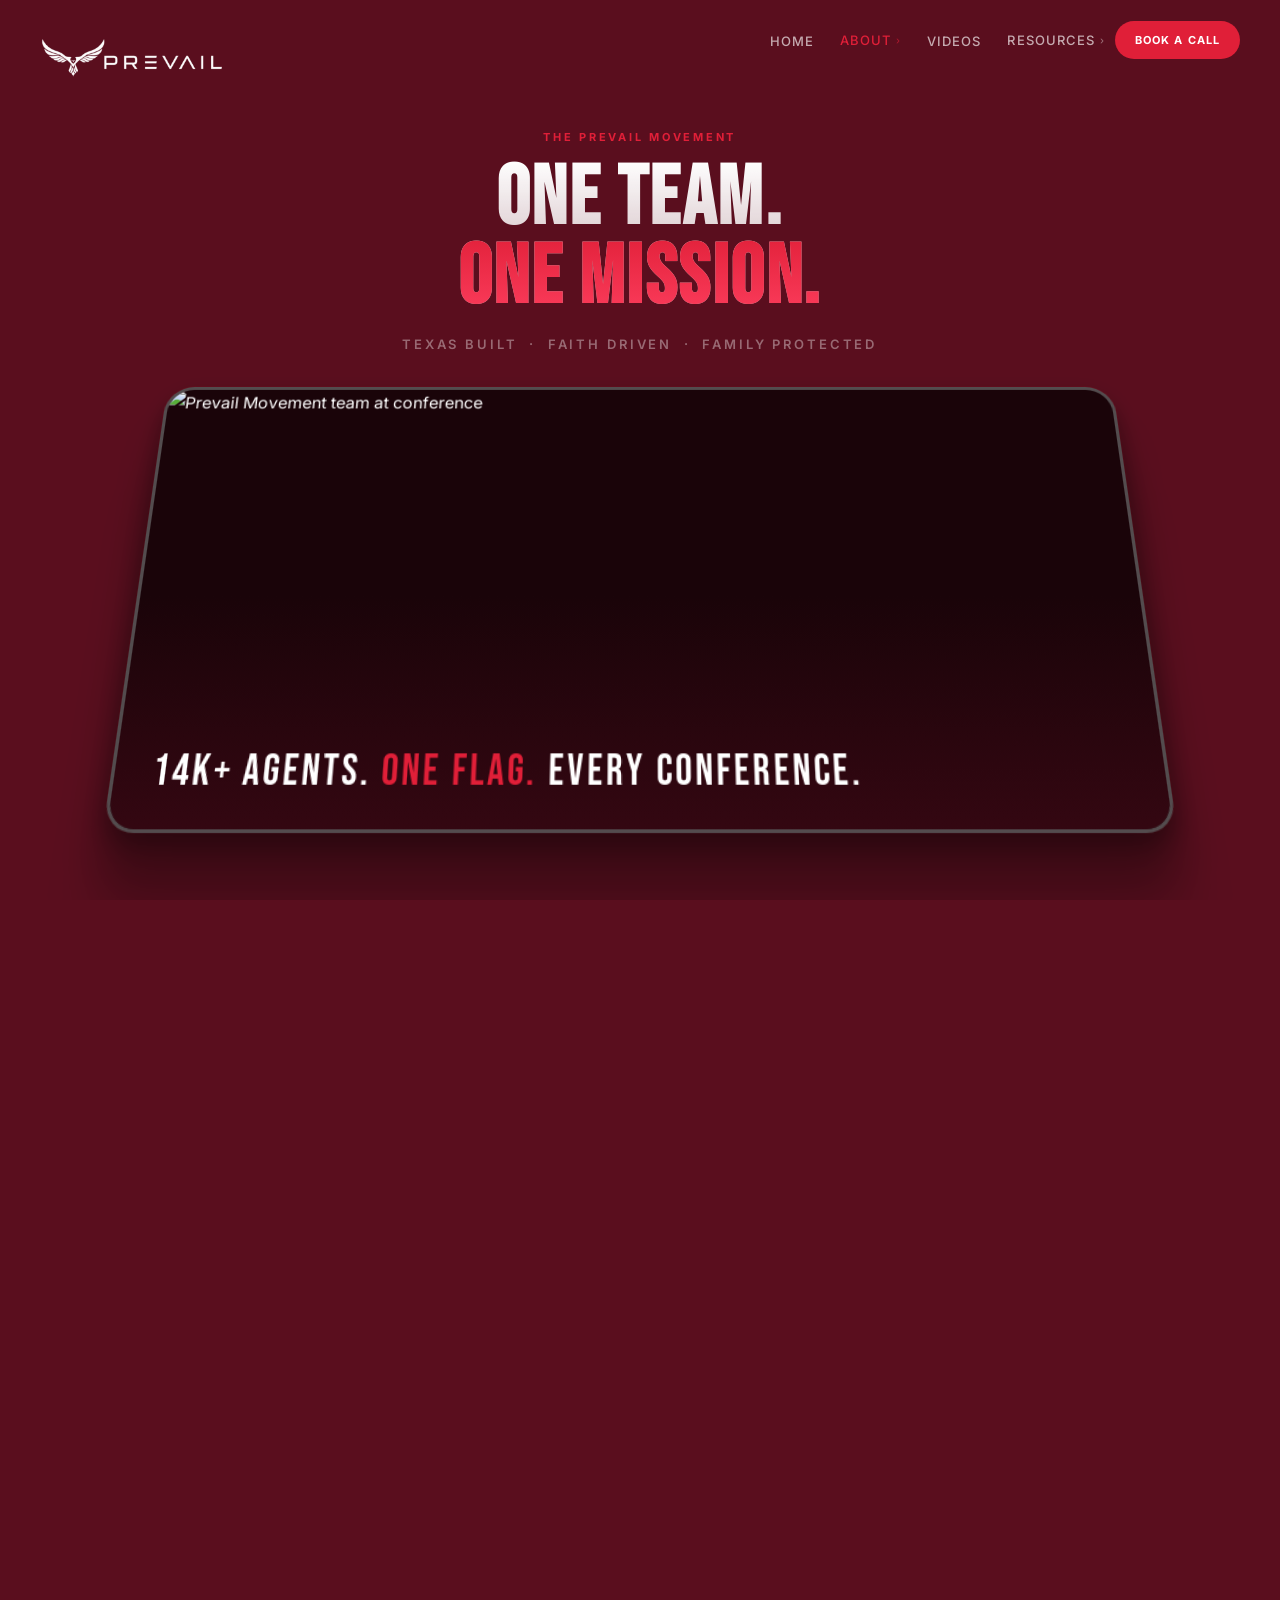
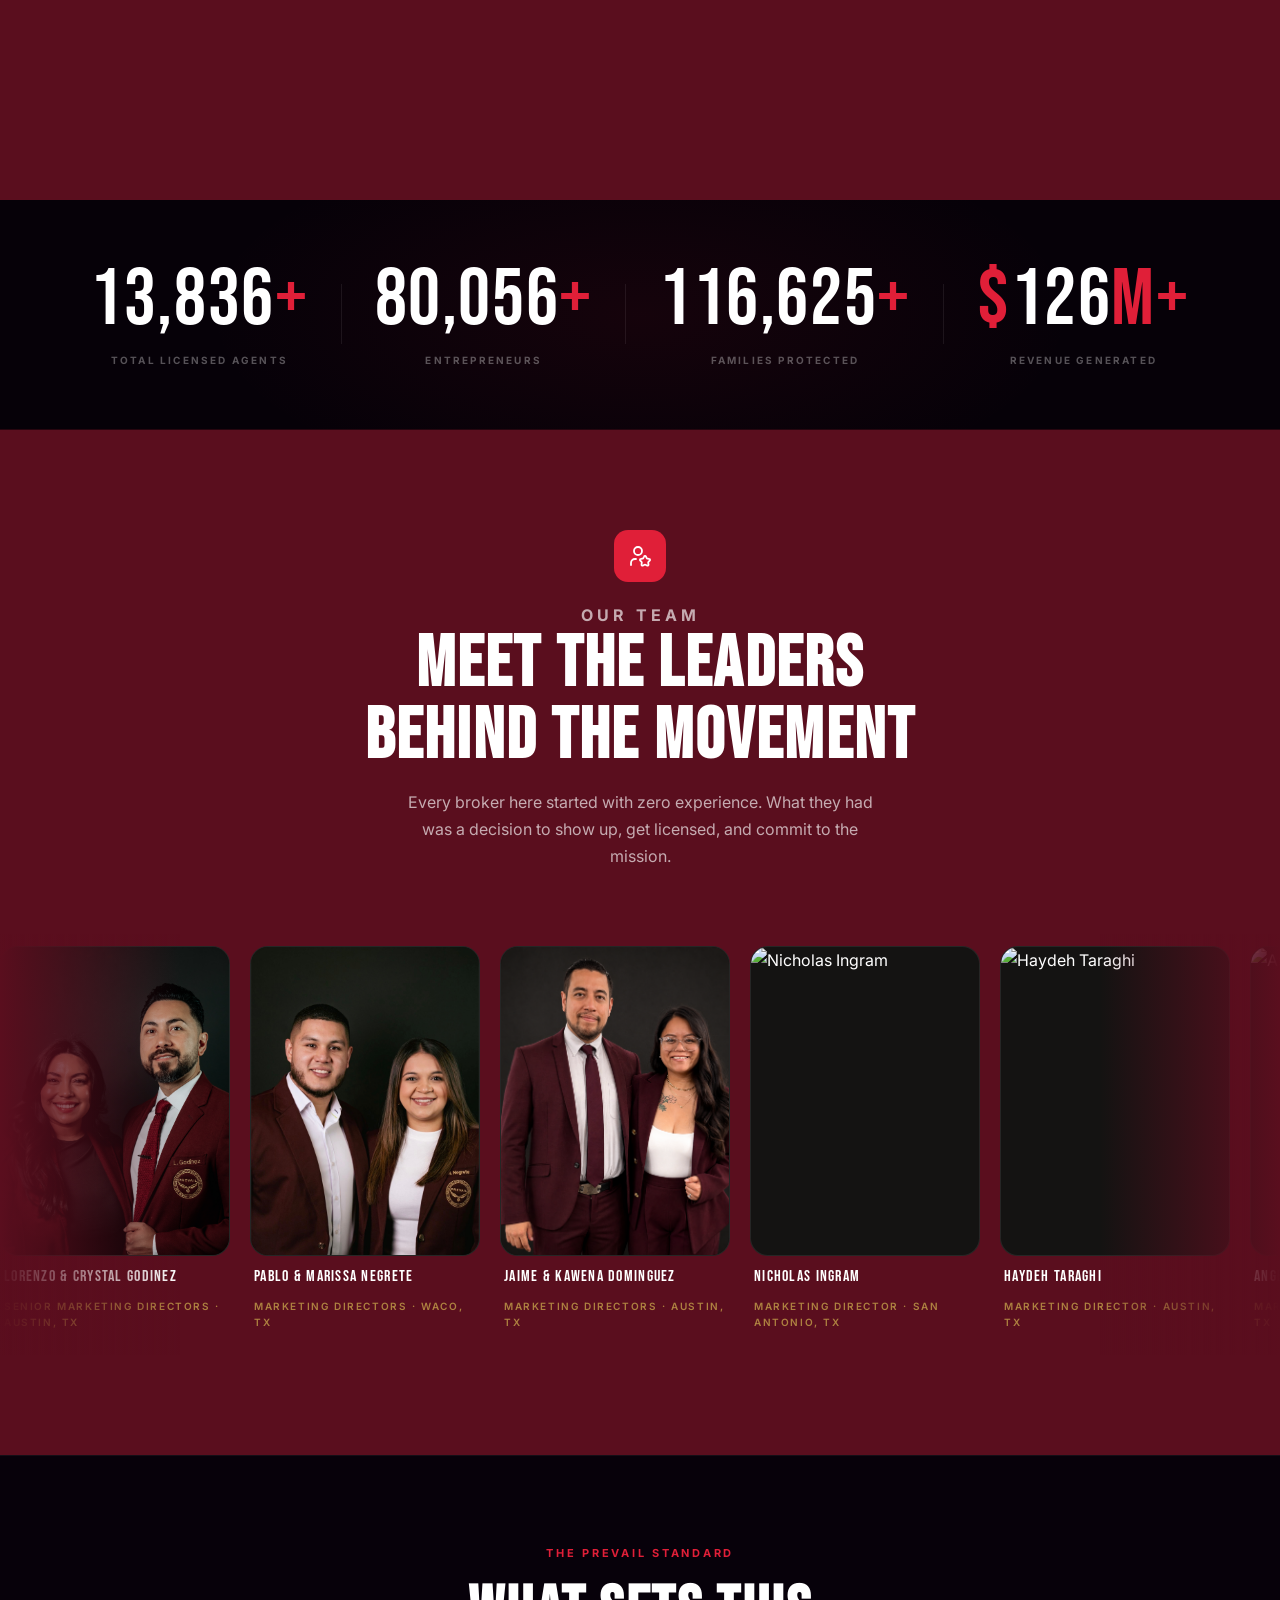
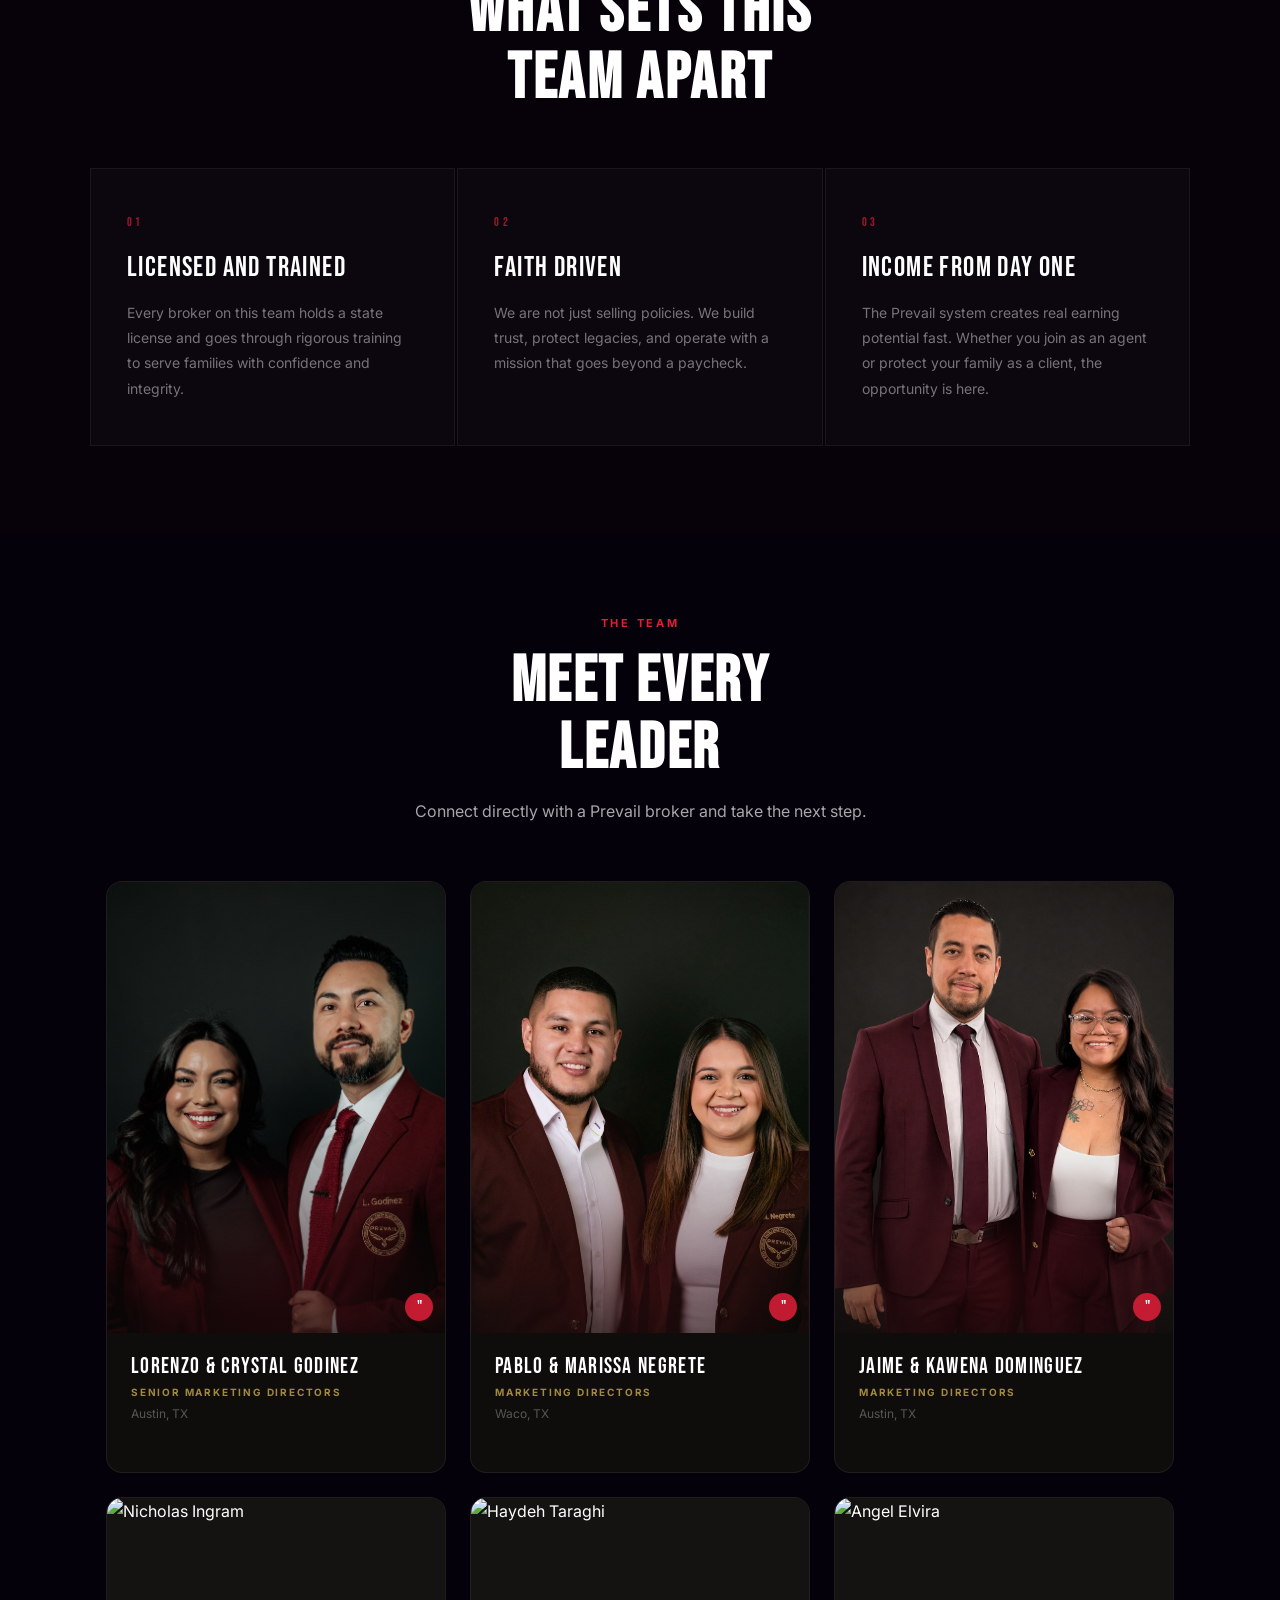
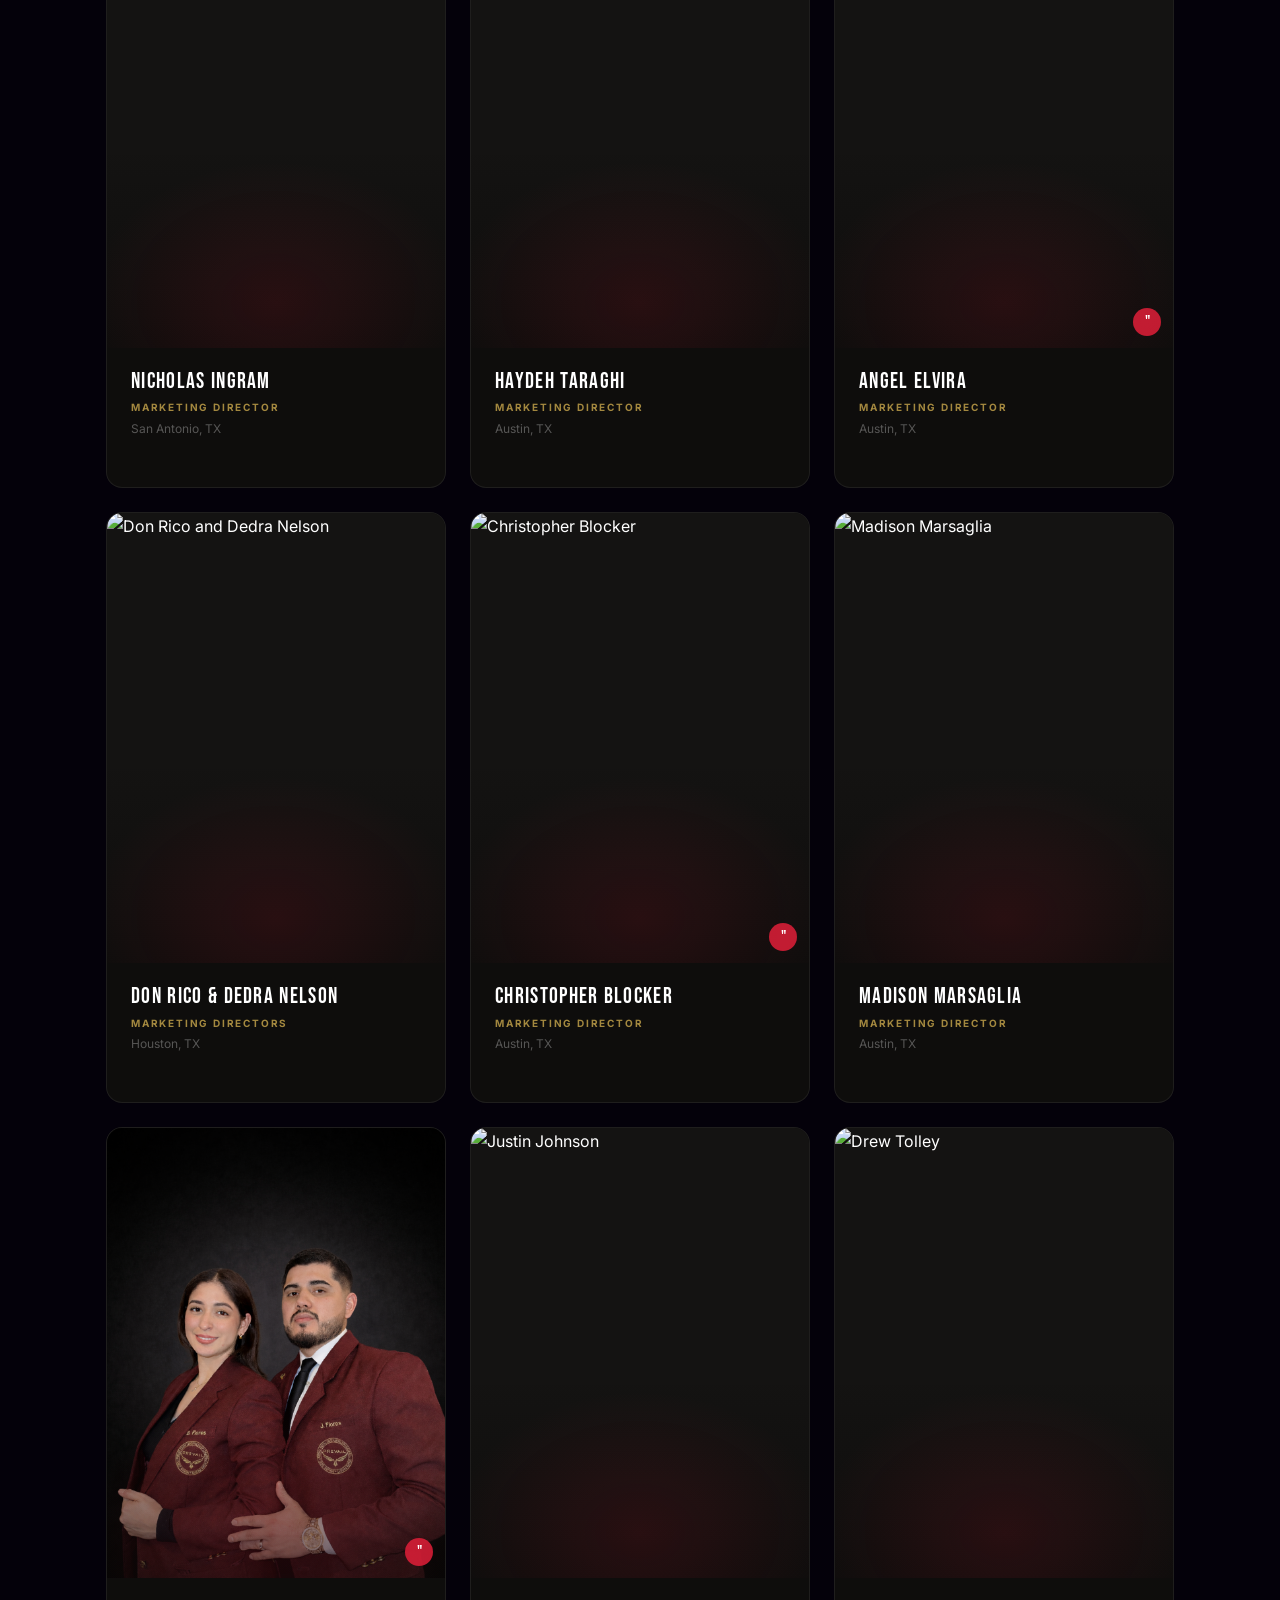
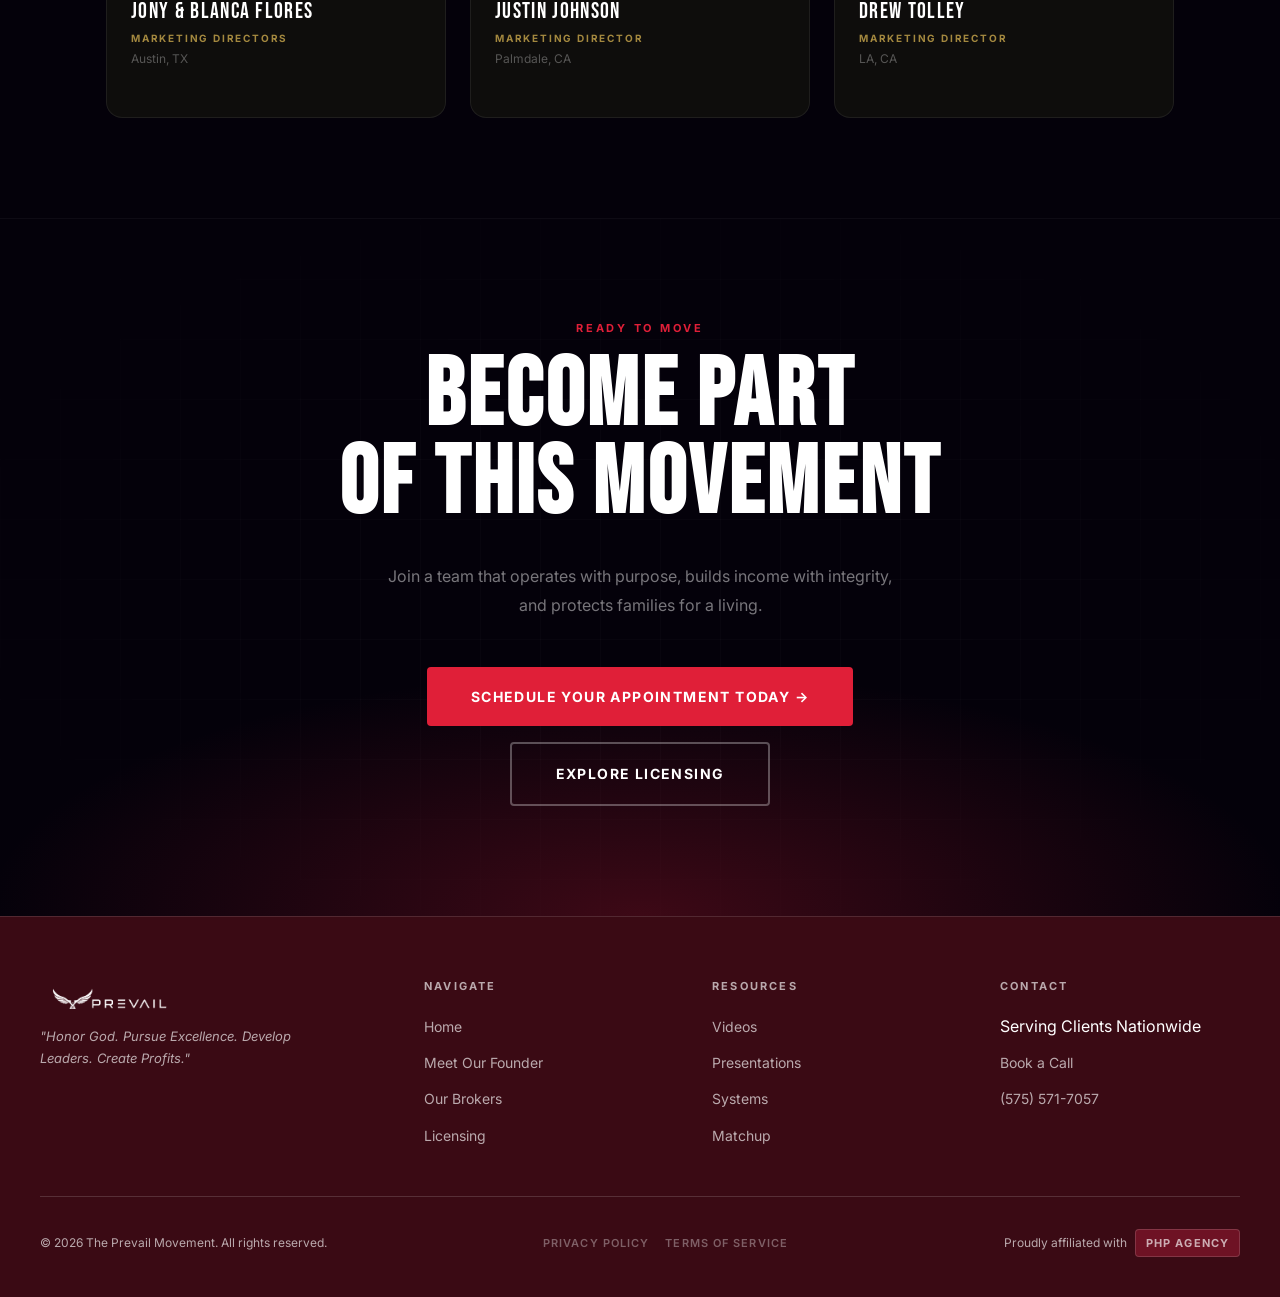
==== commit 50df14c7: "Add real broker testimonials to home page and interactive overlay on brokers page Replace placeholde" ====
--- a/brokers.html
+++ b/brokers.html
@@ -482,6 +482,60 @@
       background: var(--crimson);
       border-color: var(--crimson);
     }
+
+    /* ── Testimonial overlay ── */
+    .sg-card__testimonial {
+      position: absolute;
+      bottom: 0; left: 0; right: 0;
+      height: 100%;
+      background: linear-gradient(to top, rgba(3,0,1,0.97) 40%, rgba(3,0,1,0.88) 65%, rgba(3,0,1,0.55) 85%, transparent);
+      display: flex;
+      flex-direction: column;
+      justify-content: flex-end;
+      padding: 24px 20px;
+      opacity: 0;
+      transform: translateY(10px);
+      transition: opacity 0.4s cubic-bezier(0.22,1,0.36,1), transform 0.4s cubic-bezier(0.22,1,0.36,1);
+      pointer-events: none;
+      z-index: 2;
+    }
+    .sg-card:hover .sg-card__testimonial,
+    .sg-card.testimonial-active .sg-card__testimonial {
+      opacity: 1;
+      transform: translateY(0);
+      pointer-events: auto;
+    }
+    .sg-card__testimonial-mark {
+      font-family: 'Bebas Neue', cursive;
+      font-size: 48px;
+      color: var(--crimson);
+      opacity: 0.5;
+      line-height: 0.7;
+      margin-bottom: 10px;
+    }
+    .sg-card__testimonial-quote {
+      font-size: 12.5px;
+      line-height: 1.72;
+      color: rgba(255,255,255,0.82);
+    }
+    .sg-card__quote-hint {
+      position: absolute;
+      bottom: 12px; right: 12px;
+      width: 28px; height: 28px;
+      background: rgba(224,31,56,0.85);
+      border-radius: 50%;
+      display: flex;
+      align-items: center;
+      justify-content: center;
+      font-family: 'Bebas Neue', cursive;
+      font-size: 16px;
+      color: #fff;
+      z-index: 1;
+      transition: opacity 0.3s;
+    }
+    .sg-card:hover .sg-card__quote-hint,
+    .sg-card.testimonial-active .sg-card__quote-hint { opacity: 0; }
+
     @media (max-width: 900px) {
       .sg-card { flex: 0 0 calc(50% - 24px); }
     }
@@ -903,6 +957,11 @@
         <div class="sg-card__frame">
           <img src="media/_DSC4161.JPG" alt="Lorenzo and Crystal Godinez">
           <div class="sg-card__fade"></div>
+          <div class="sg-card__quote-hint">"</div>
+          <div class="sg-card__testimonial">
+            <div class="sg-card__testimonial-mark">"</div>
+            <p class="sg-card__testimonial-quote">There's power and wisdom in proximity. When you're in the right rooms, with the right people, and reading the right things, your life changes. This business has taught me that. And because of this I have become a leader that's built other leaders. It's changed my life and my families.</p>
+          </div>
         </div>
         <div class="sg-card__body">
           <div class="sg-card__name">Lorenzo &amp; Crystal Godinez</div>
@@ -915,6 +974,11 @@
         <div class="sg-card__frame">
           <img src="media/IMG_9349.JPEG" alt="Pablo and Marissa Negrete">
           <div class="sg-card__fade"></div>
+          <div class="sg-card__quote-hint">"</div>
+          <div class="sg-card__testimonial">
+            <div class="sg-card__testimonial-mark">"</div>
+            <p class="sg-card__testimonial-quote">This industry has done something powerful in my life. From being very lost in life to finding my purpose of who I am as a man, husband, father and leader. From being lost to leading myself and multiple lives. This business gave me hope again, and the belief of wanting to be a successful man.</p>
+          </div>
         </div>
         <div class="sg-card__body">
           <div class="sg-card__name">Pablo &amp; Marissa Negrete</div>
@@ -927,6 +991,11 @@
         <div class="sg-card__frame">
           <img src="media/C229257B-3CC5-4B34-9AE6-8A7E67CA9B91.PNG" alt="Jaime and Kawena Dominguez">
           <div class="sg-card__fade"></div>
+          <div class="sg-card__quote-hint">"</div>
+          <div class="sg-card__testimonial">
+            <div class="sg-card__testimonial-mark">"</div>
+            <p class="sg-card__testimonial-quote">This business was truly an answered prayer. My husband and I first started because we wanted to make some extra income not knowing we'd build the foundation of our families future! We've built a multiple six figure business and have been able to build others who are doing the same!</p>
+          </div>
         </div>
         <div class="sg-card__body">
           <div class="sg-card__name">Jaime &amp; Kawena Dominguez</div>
@@ -963,6 +1032,11 @@
         <div class="sg-card__frame">
           <img src="media/broker-elvira.png" alt="Angel Elvira">
           <div class="sg-card__fade"></div>
+          <div class="sg-card__quote-hint">"</div>
+          <div class="sg-card__testimonial">
+            <div class="sg-card__testimonial-mark">"</div>
+            <p class="sg-card__testimonial-quote">This business has completely changed my life because it gave me the opportunity to hope again. Coming from 2 jobs I had no vision or purpose but when I was exposed to a great opportunity with great leaders, it gave me exposure and experience. Now I'm blessed to be one of the youngest brokers in the company.</p>
+          </div>
         </div>
         <div class="sg-card__body">
           <div class="sg-card__name">Angel Elvira</div>
@@ -987,6 +1061,11 @@
         <div class="sg-card__frame">
           <img src="media/broker-blocker.png" alt="Christopher Blocker">
           <div class="sg-card__fade"></div>
+          <div class="sg-card__quote-hint">"</div>
+          <div class="sg-card__testimonial">
+            <div class="sg-card__testimonial-mark">"</div>
+            <p class="sg-card__testimonial-quote">Coming onboard truly changed my life. I went from being a barber to becoming a life insurance broker and now a six figure earner as an entrepreneur. I chose to bet on my future and because I took the leap of faith, I've been able to put my family in a better position!</p>
+          </div>
         </div>
         <div class="sg-card__body">
           <div class="sg-card__name">Christopher Blocker</div>
@@ -1011,6 +1090,11 @@
         <div class="sg-card__frame">
           <img src="media/B17FB3B1-1E08-4B37-A7D4-B183987F2EB6.PNG" alt="Jony and Blanca Flores">
           <div class="sg-card__fade"></div>
+          <div class="sg-card__quote-hint">"</div>
+          <div class="sg-card__testimonial">
+            <div class="sg-card__testimonial-mark">"</div>
+            <p class="sg-card__testimonial-quote">Becoming more financially literate, and being more financial literacy to the community, breaking curses in the families legacies. Becoming a better person for myself, my wife, my parents and family in general. Clarity when it comes to knowing your worth and what value you can bring to the marketplace.</p>
+          </div>
         </div>
         <div class="sg-card__body">
           <div class="sg-card__name">Jony &amp; Blanca Flores</div>
@@ -1218,6 +1302,22 @@
     window.addEventListener('resize', update, { passive: true });
     update();
   })();
+
+  /* ── Mobile tap toggle for testimonial overlays ── */
+  document.querySelectorAll('.sg-card').forEach(function(card) {
+    if (card.querySelector('.sg-card__testimonial')) {
+      card.addEventListener('click', function(e) {
+        if (window.innerWidth <= 960) {
+          e.preventDefault();
+          // Close other open cards
+          document.querySelectorAll('.sg-card.testimonial-active').forEach(function(c) {
+            if (c !== card) c.classList.remove('testimonial-active');
+          });
+          card.classList.toggle('testimonial-active');
+        }
+      });
+    }
+  });
 </script>
 </body>
 </html>
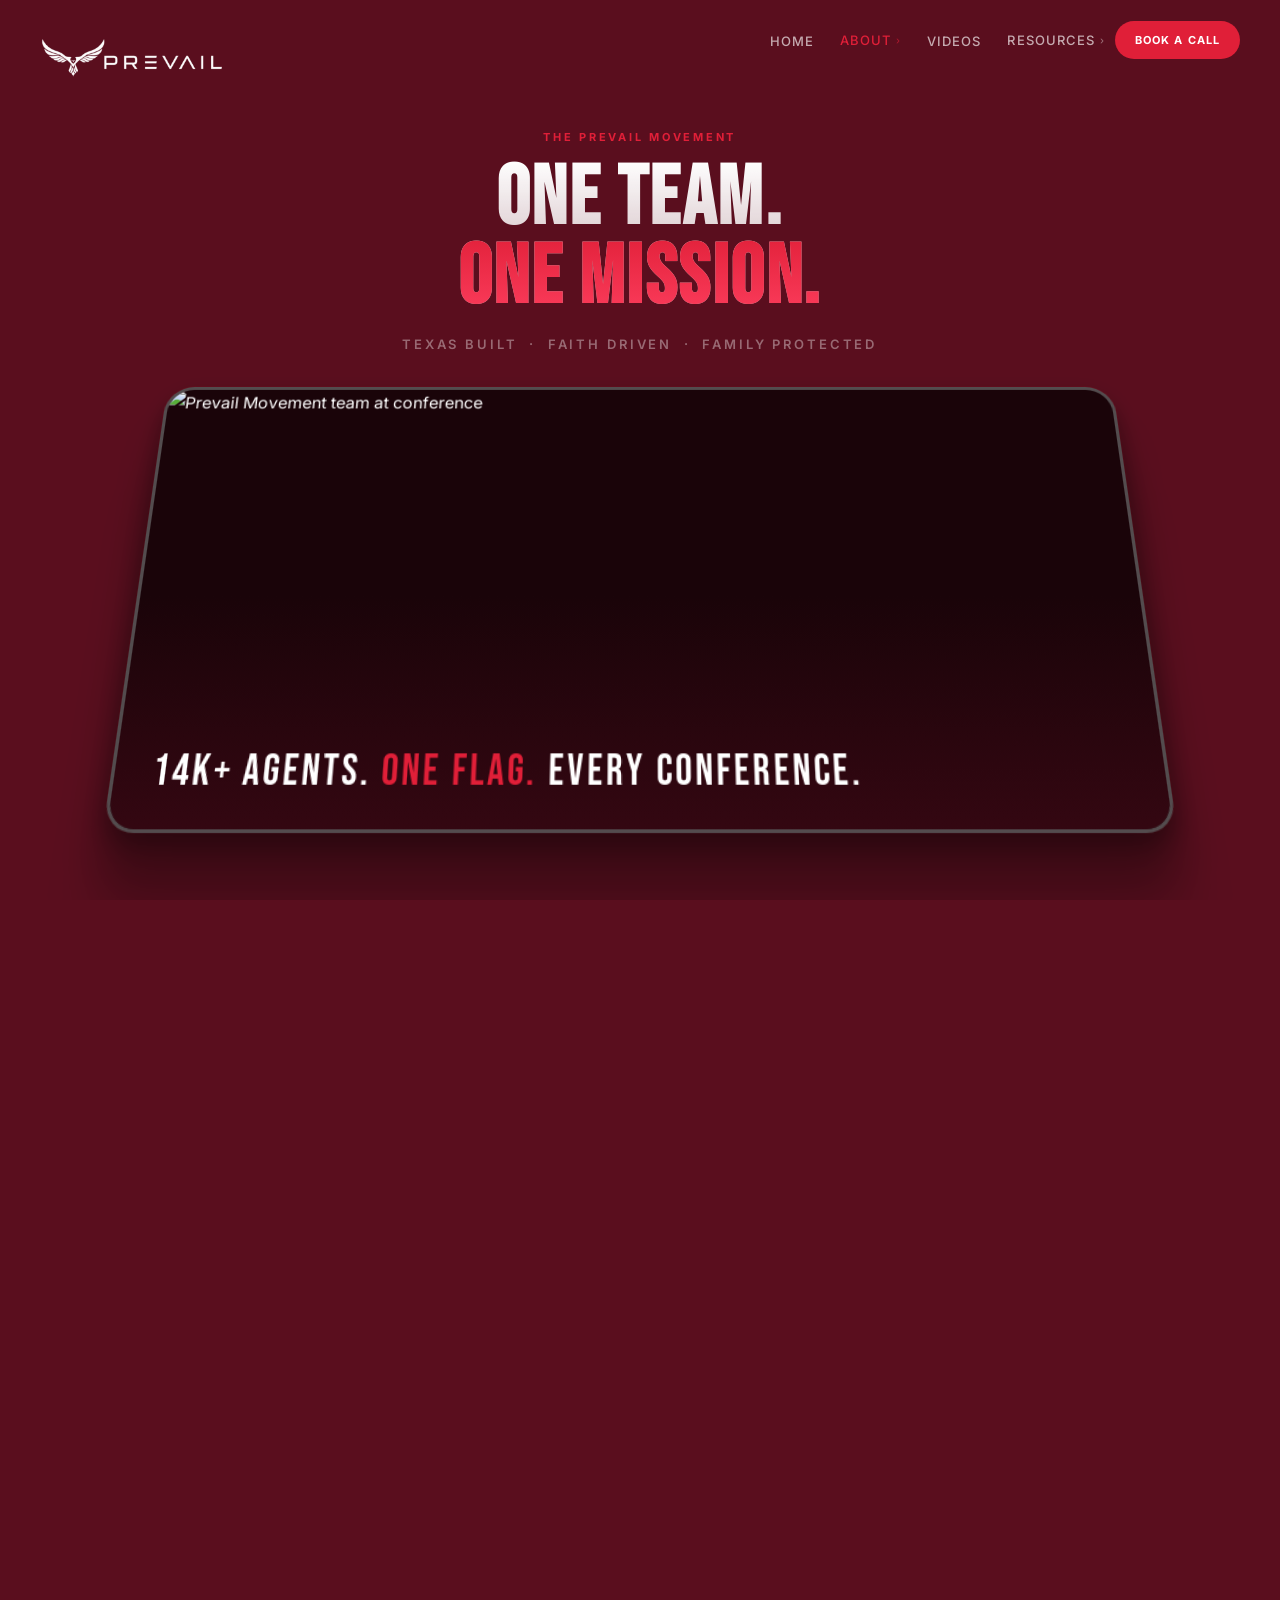
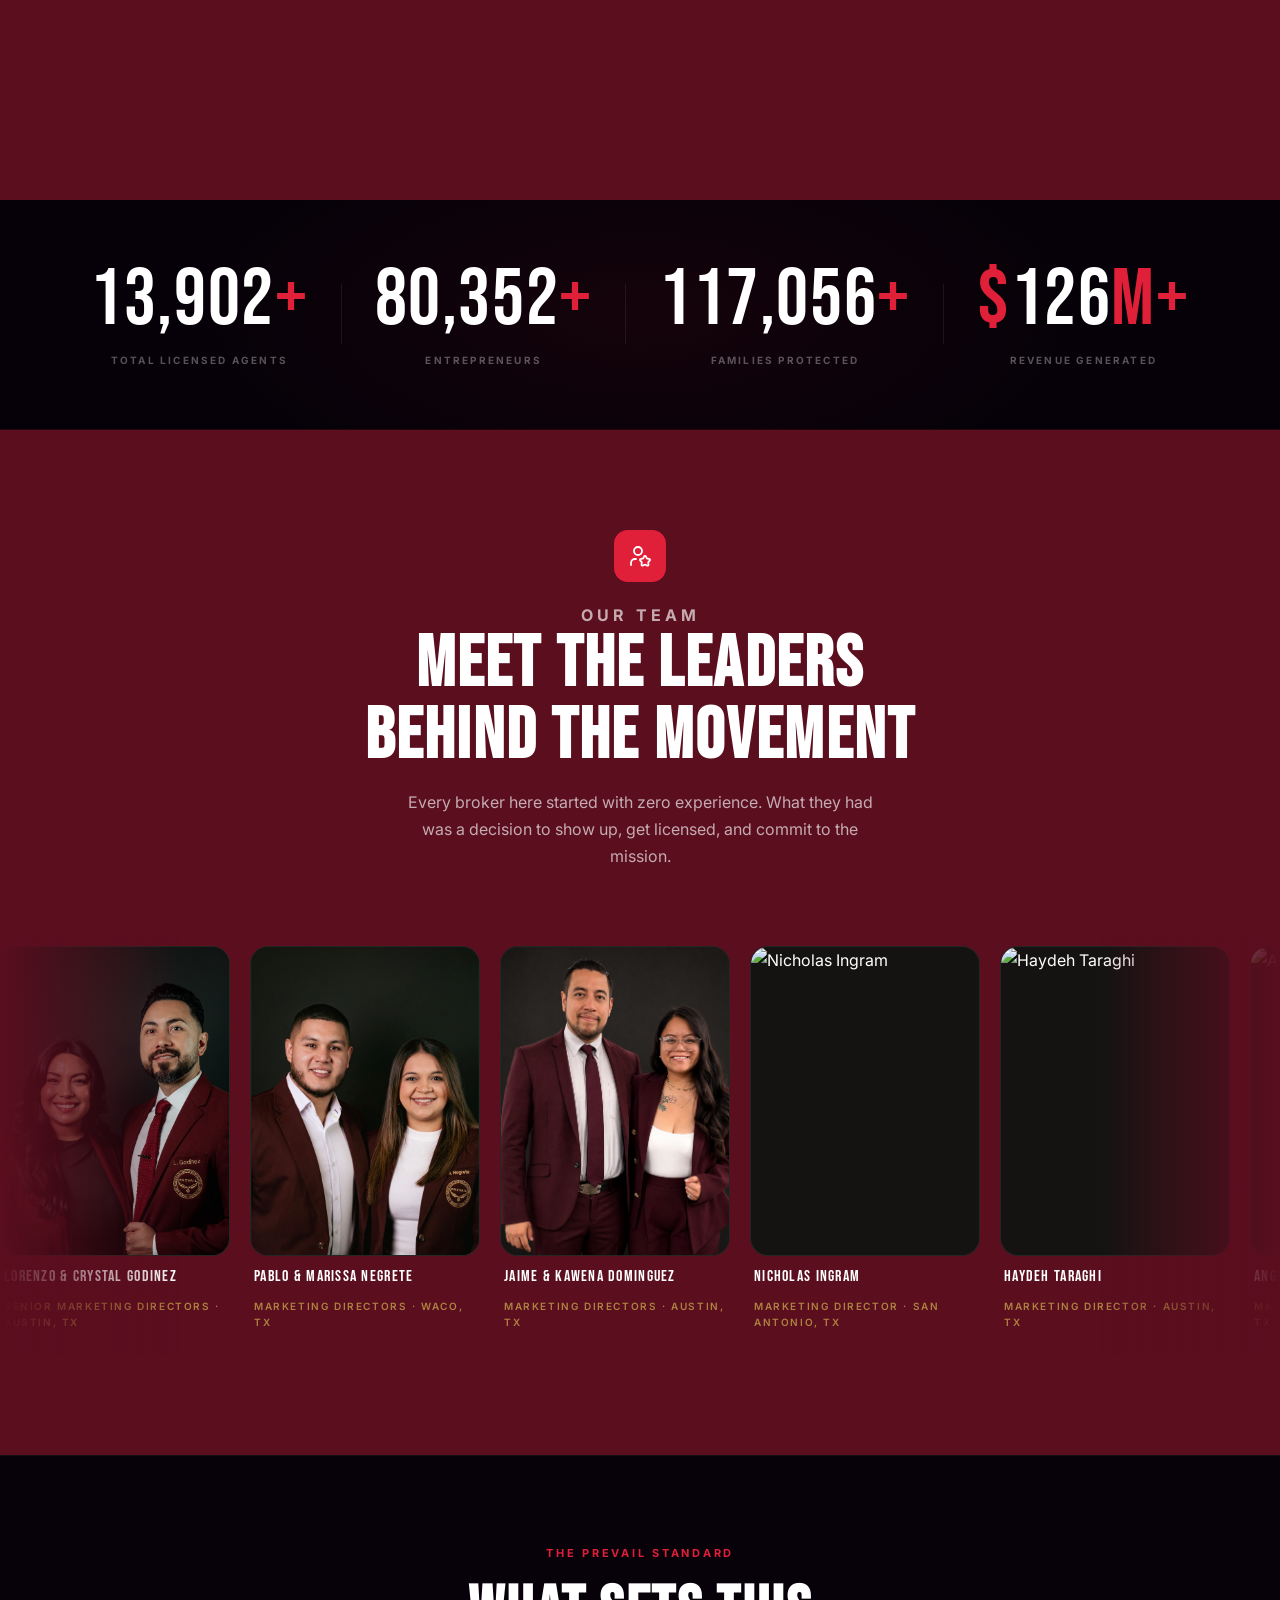
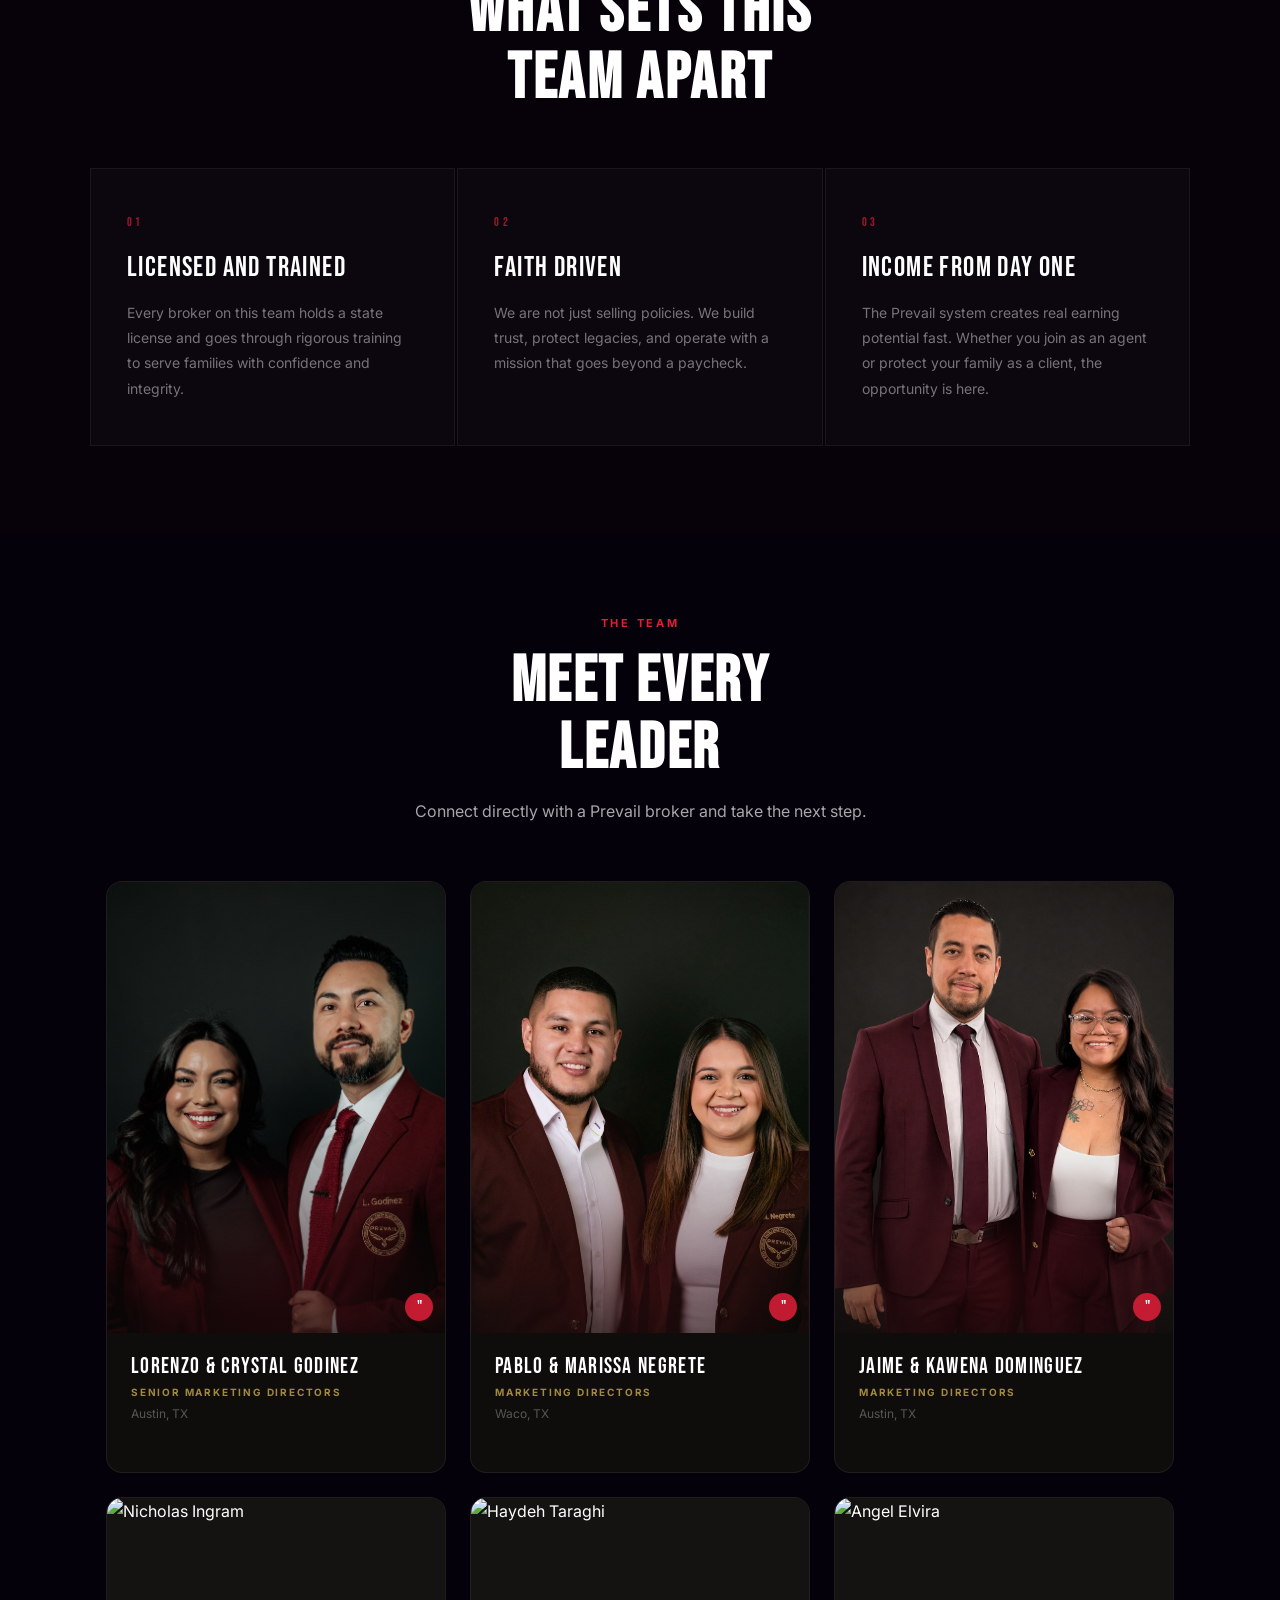
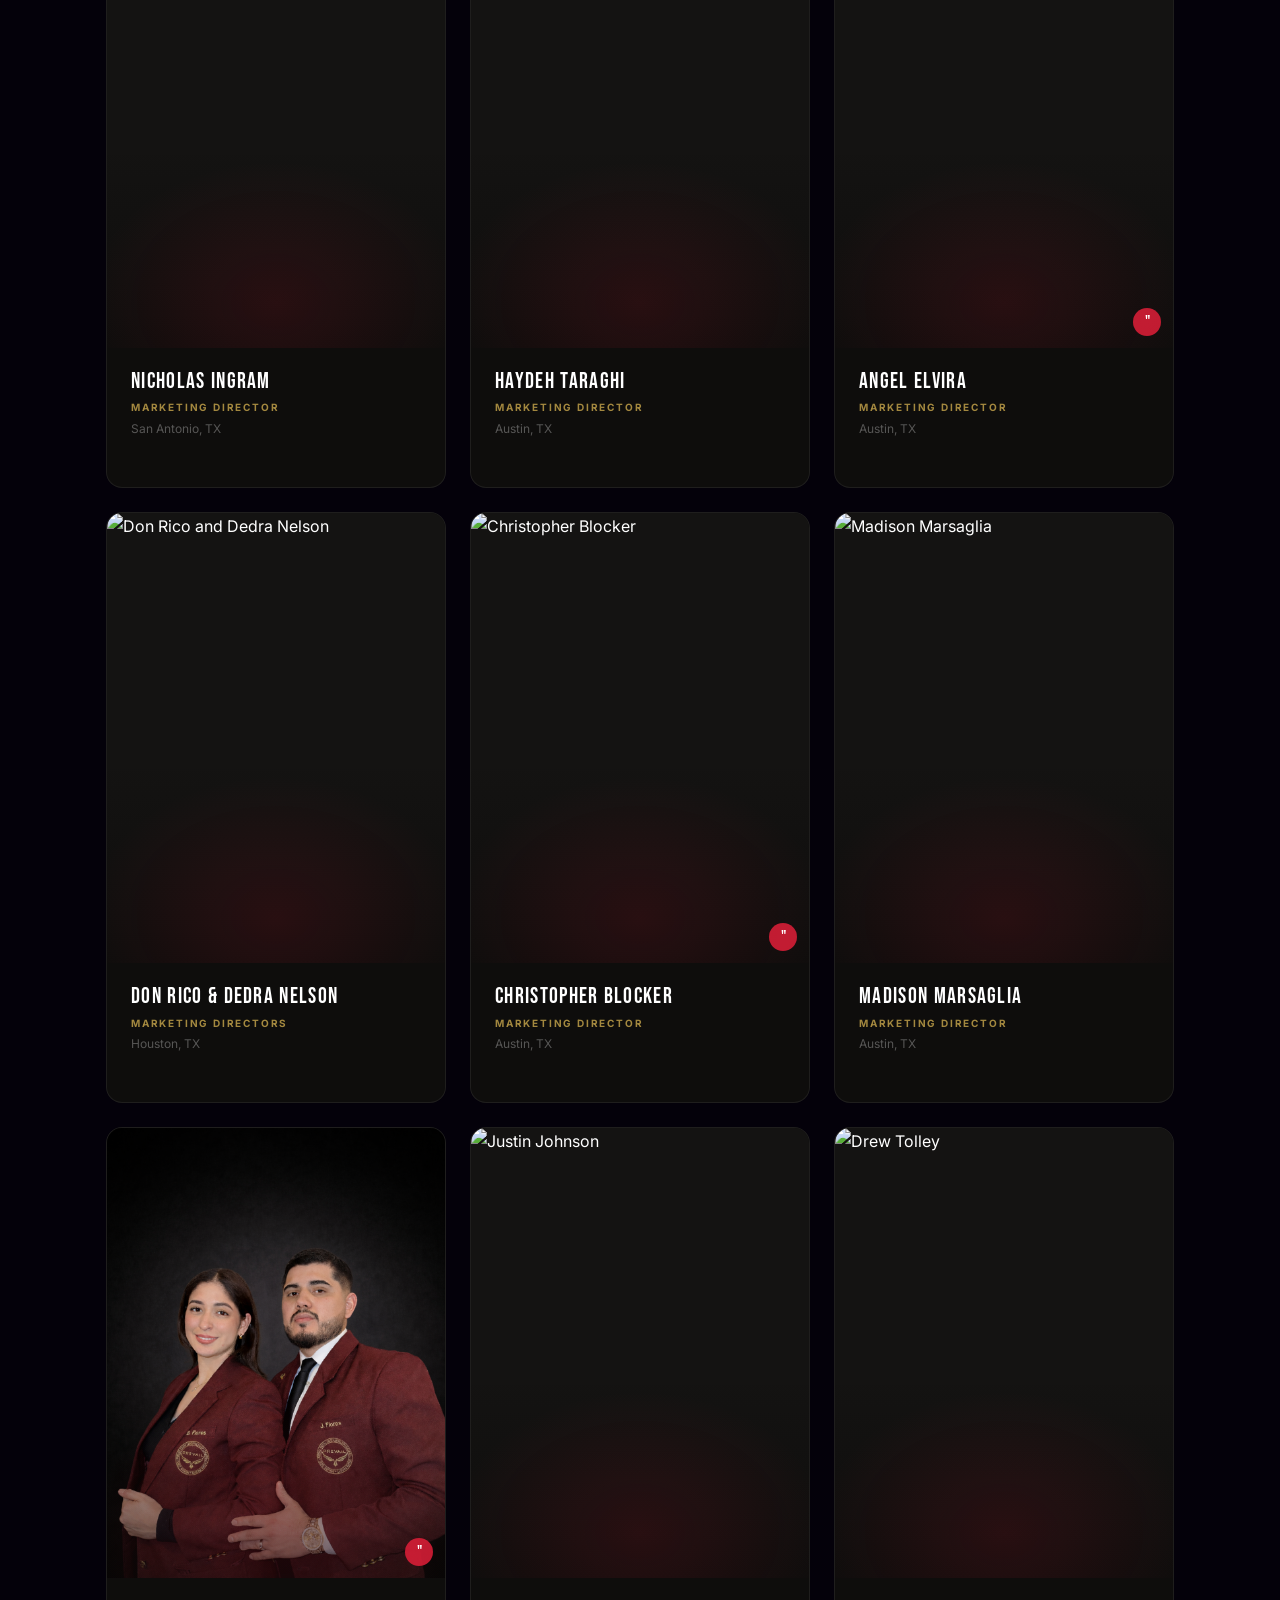
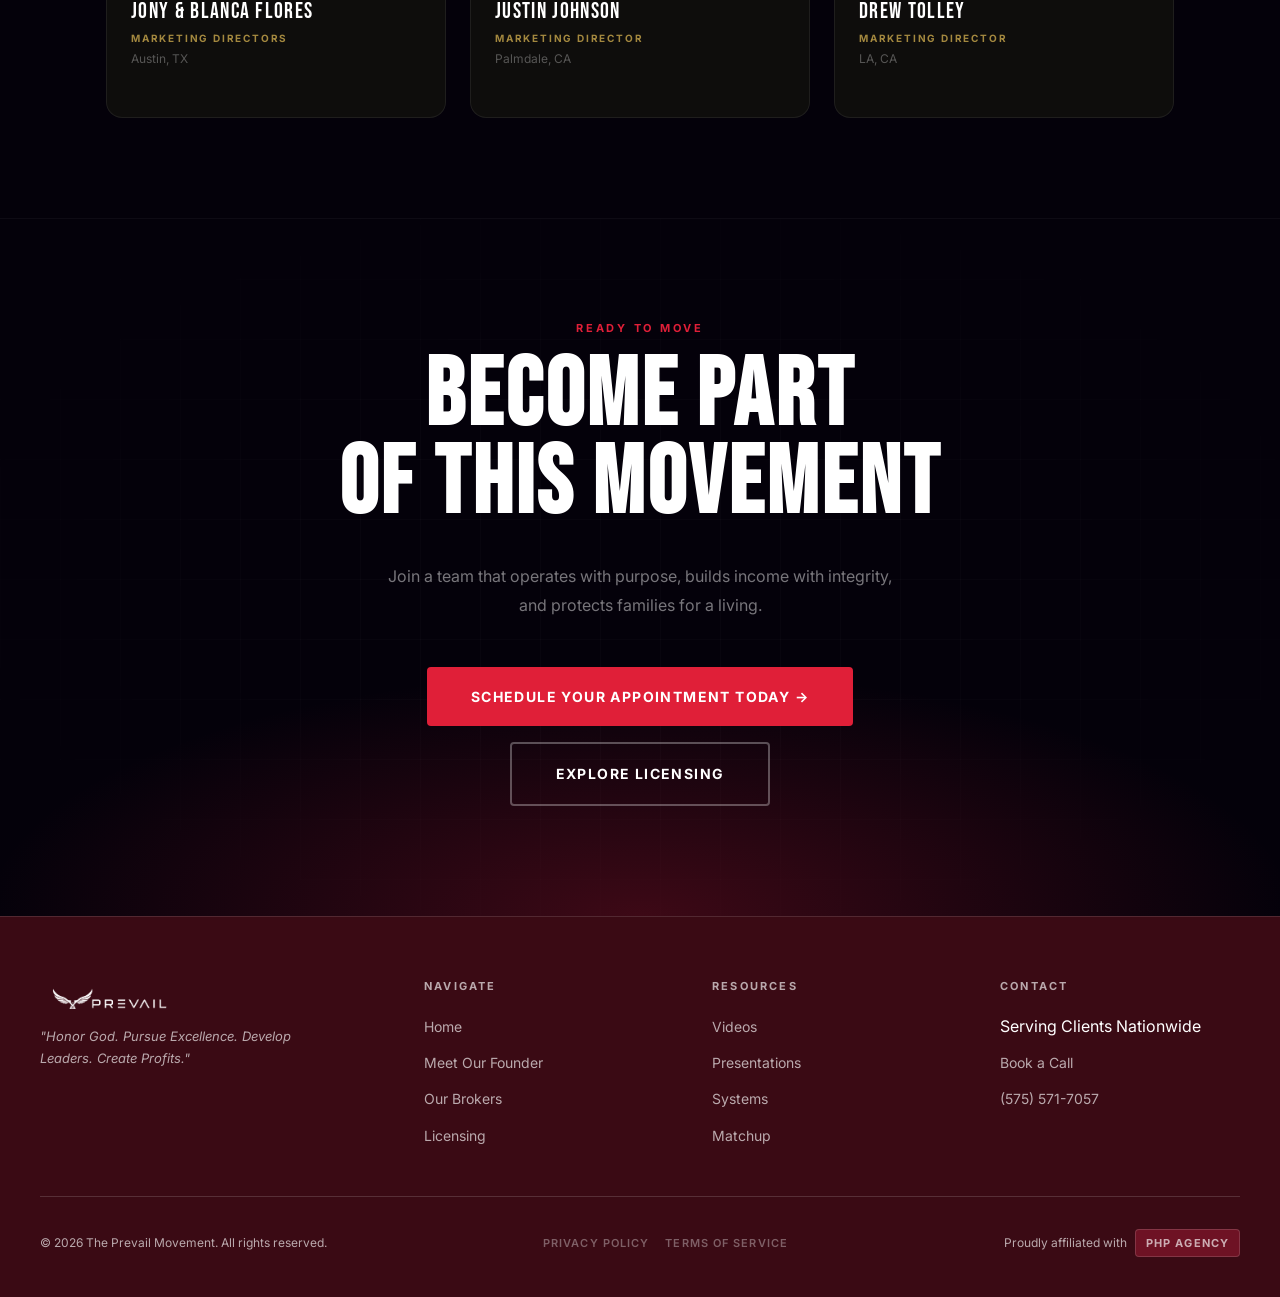
==== commit e9e7e17f: "Add 3 missing brokers to marquee carousel Carousel was missing Jony & Blanca Flores, Justin Johnson," ====
--- a/brokers.html
+++ b/brokers.html
@@ -65,7 +65,7 @@
       display: flex;
       gap: 20px;
       width: max-content;
-      animation: marquee-run 32s linear infinite;
+      animation: marquee-run 44s linear infinite;
     }
     .marquee-track.is-paused { animation-play-state: paused; }
     @keyframes marquee-run {
@@ -835,6 +835,30 @@
           <div class="broker-card-v2__role">Marketing Director · Austin, TX</div>
         </div>
 
+        <div class="broker-card-v2">
+          <a href="#broker-flores" class="broker-card-v2__frame">
+            <img class="broker-card-v2__img" src="media/B17FB3B1-1E08-4B37-A7D4-B183987F2EB6.PNG" alt="Jony and Blanca Flores">
+          </a>
+          <div class="broker-card-v2__name">Jony &amp; Blanca Flores</div>
+          <div class="broker-card-v2__role">Marketing Directors · Austin, TX</div>
+        </div>
+
+        <div class="broker-card-v2">
+          <a href="#broker-johnson" class="broker-card-v2__frame">
+            <img class="broker-card-v2__img" src="media/broker-johnson.png" alt="Justin Johnson">
+          </a>
+          <div class="broker-card-v2__name">Justin Johnson</div>
+          <div class="broker-card-v2__role">Marketing Director · Palmdale, CA</div>
+        </div>
+
+        <div class="broker-card-v2">
+          <a href="#broker-tolley" class="broker-card-v2__frame">
+            <img class="broker-card-v2__img" src="media/broker-tolley.png" alt="Drew Tolley">
+          </a>
+          <div class="broker-card-v2__name">Drew Tolley</div>
+          <div class="broker-card-v2__role">Marketing Director · LA, CA</div>
+        </div>
+
         <!-- SET B (duplicate for seamless loop) -->
         <div class="broker-card-v2" aria-hidden="true">
           <div class="broker-card-v2__frame">
@@ -906,6 +930,30 @@
           </div>
           <div class="broker-card-v2__name">Madison Marsaglia</div>
           <div class="broker-card-v2__role">Marketing Director · Austin, TX</div>
+        </div>
+
+        <div class="broker-card-v2" aria-hidden="true">
+          <div class="broker-card-v2__frame">
+            <img class="broker-card-v2__img" src="media/B17FB3B1-1E08-4B37-A7D4-B183987F2EB6.PNG" alt="">
+          </div>
+          <div class="broker-card-v2__name">Jony &amp; Blanca Flores</div>
+          <div class="broker-card-v2__role">Marketing Directors · Austin, TX</div>
+        </div>
+
+        <div class="broker-card-v2" aria-hidden="true">
+          <div class="broker-card-v2__frame">
+            <img class="broker-card-v2__img" src="media/broker-johnson.png" alt="">
+          </div>
+          <div class="broker-card-v2__name">Justin Johnson</div>
+          <div class="broker-card-v2__role">Marketing Director · Palmdale, CA</div>
+        </div>
+
+        <div class="broker-card-v2" aria-hidden="true">
+          <div class="broker-card-v2__frame">
+            <img class="broker-card-v2__img" src="media/broker-tolley.png" alt="">
+          </div>
+          <div class="broker-card-v2__name">Drew Tolley</div>
+          <div class="broker-card-v2__role">Marketing Director · LA, CA</div>
         </div>
 
 
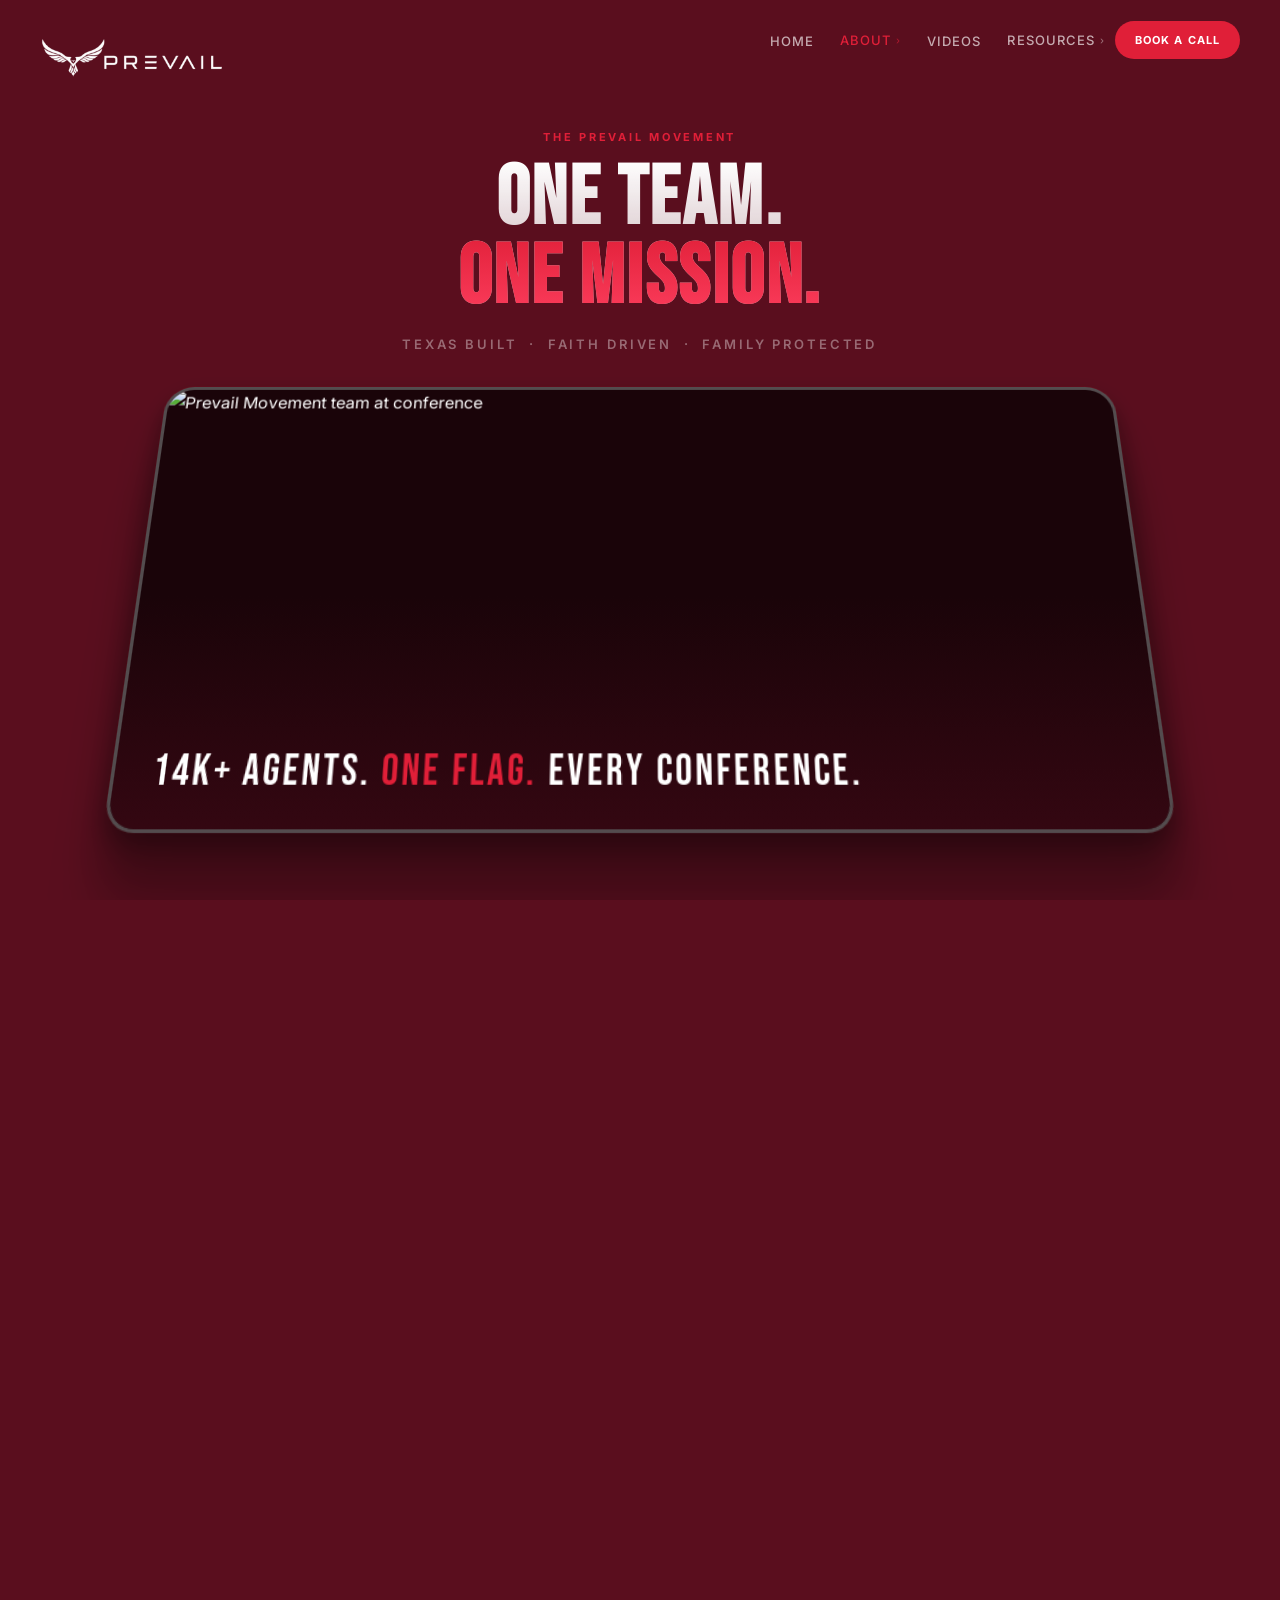
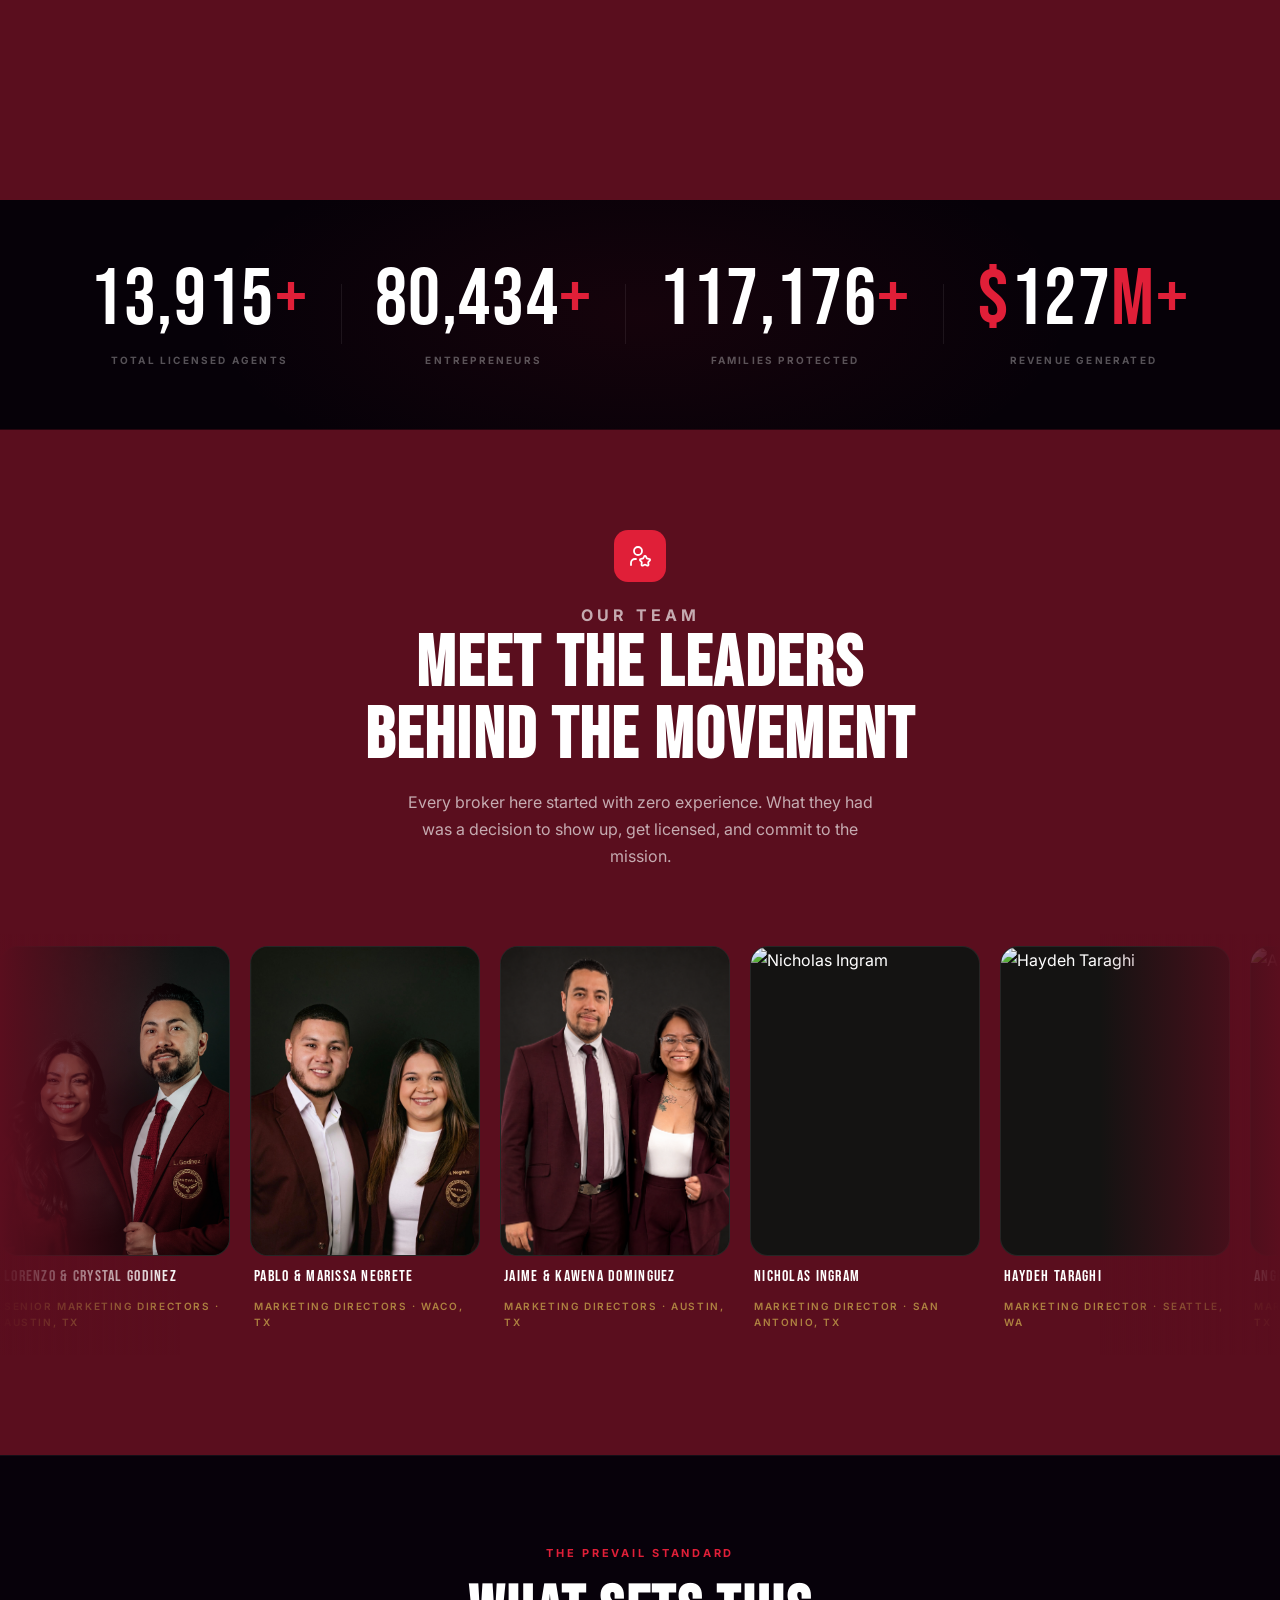
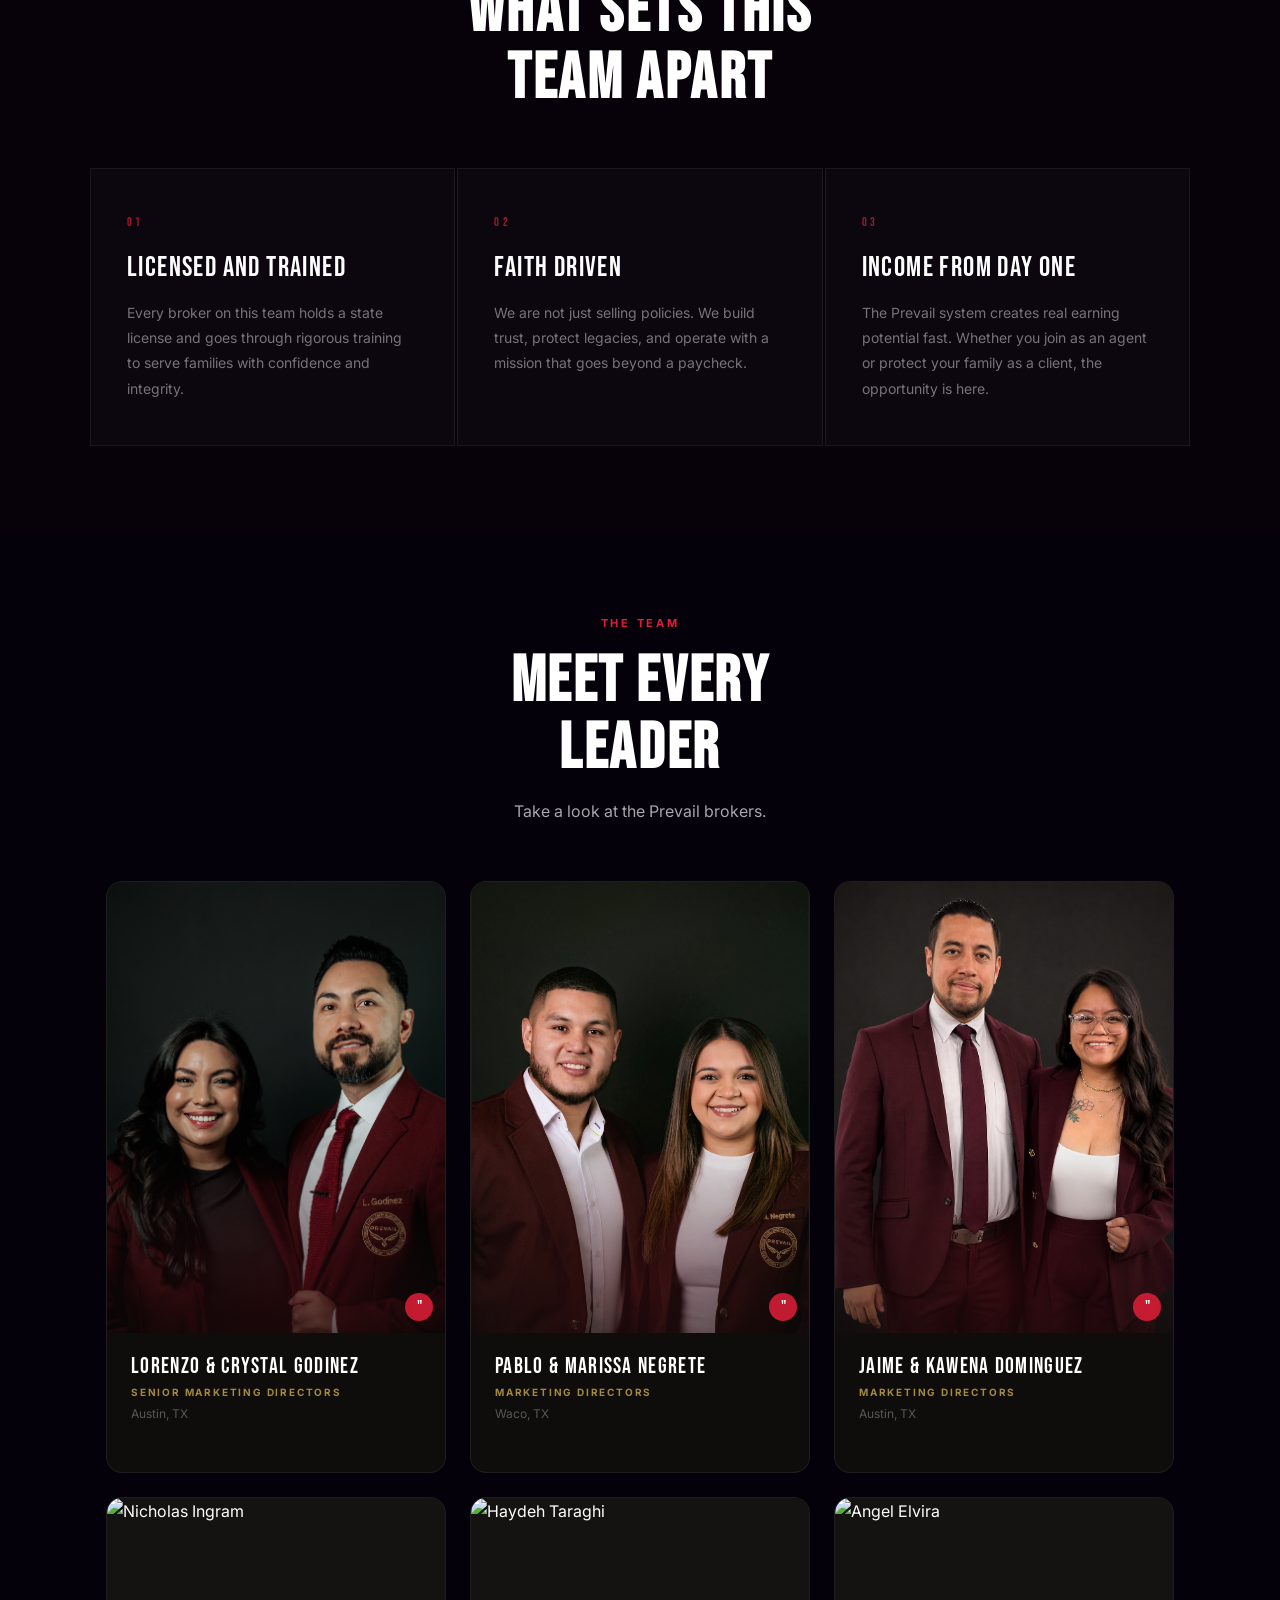
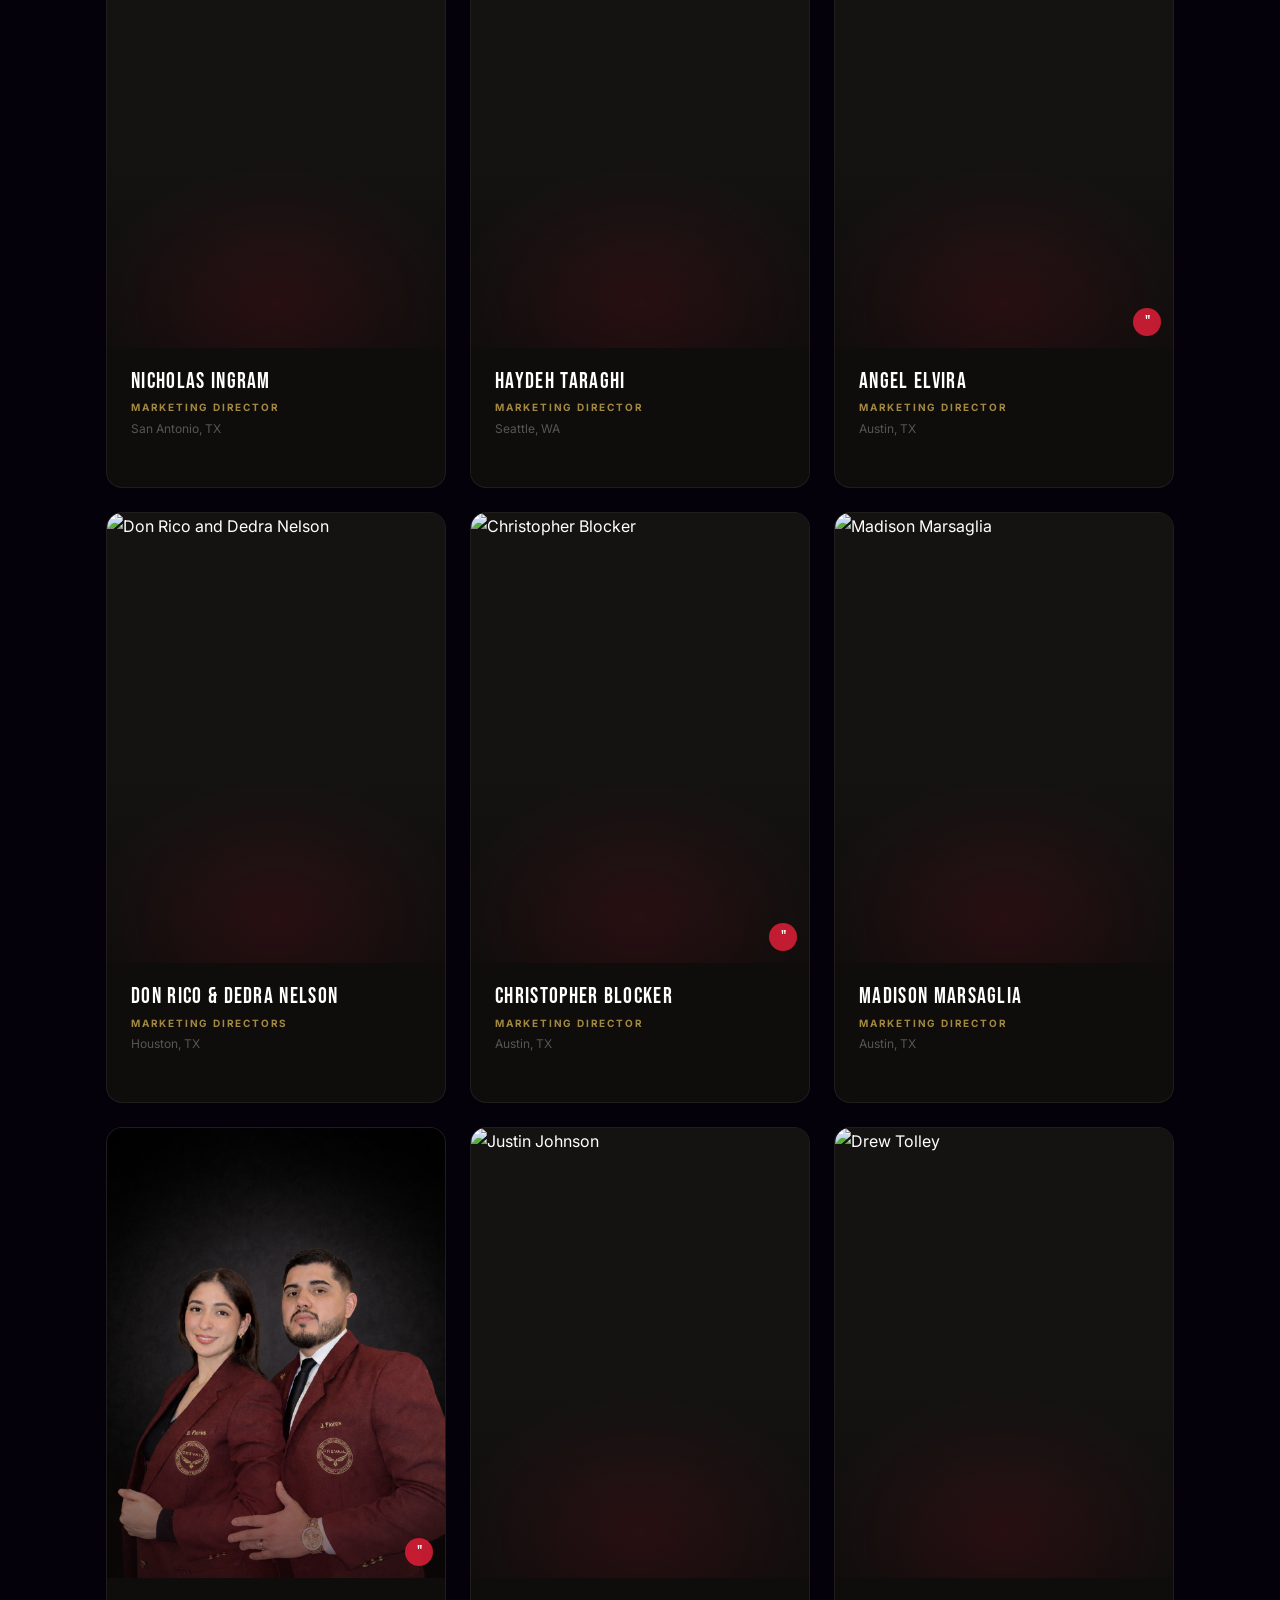
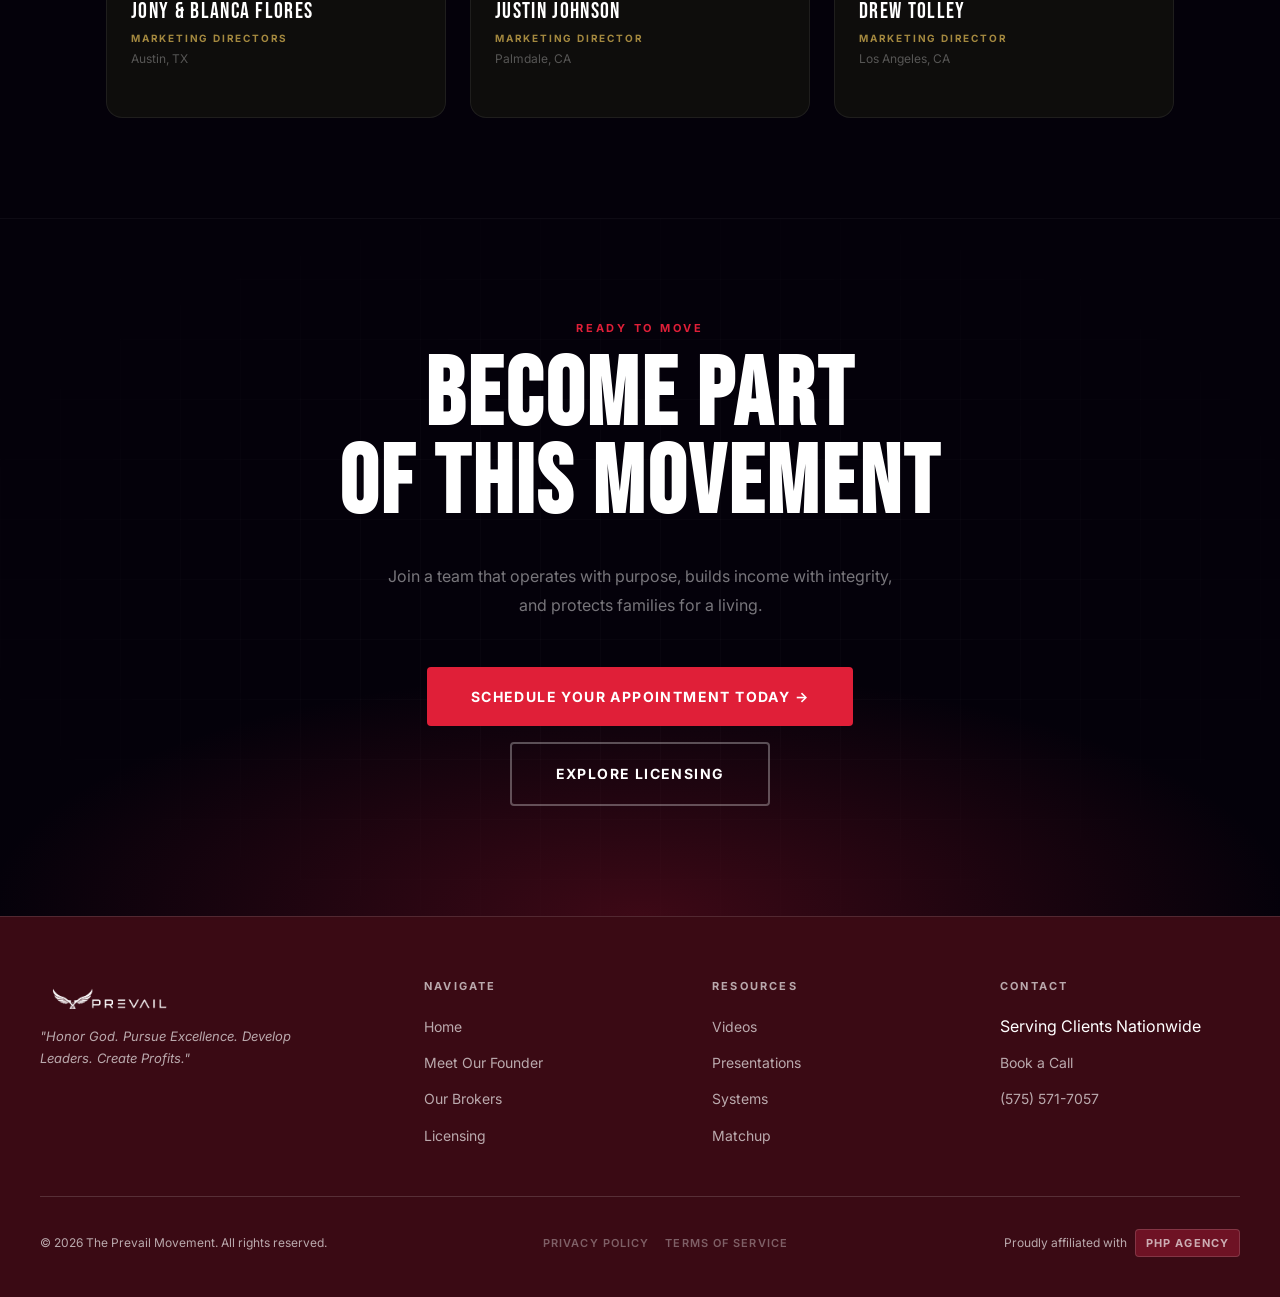
==== commit ff8a23dc: "Update broker locations, FAQs, presentations order, and rewrite Systems page brokers.html: Taraghi t" ====
--- a/brokers.html
+++ b/brokers.html
@@ -800,7 +800,7 @@
             <img class="broker-card-v2__img" src="media/broker-taraghi.png" alt="Haydeh Taraghi">
           </a>
           <div class="broker-card-v2__name">Haydeh Taraghi</div>
-          <div class="broker-card-v2__role">Marketing Director · Austin, TX</div>
+          <div class="broker-card-v2__role">Marketing Director · Seattle, WA</div>
         </div>
 
         <div class="broker-card-v2">
@@ -856,7 +856,7 @@
             <img class="broker-card-v2__img" src="media/broker-tolley.png" alt="Drew Tolley">
           </a>
           <div class="broker-card-v2__name">Drew Tolley</div>
-          <div class="broker-card-v2__role">Marketing Director · LA, CA</div>
+          <div class="broker-card-v2__role">Marketing Director · Los Angeles, CA</div>
         </div>
 
         <!-- SET B (duplicate for seamless loop) -->
@@ -897,7 +897,7 @@
             <img class="broker-card-v2__img" src="media/broker-taraghi.png" alt="">
           </div>
           <div class="broker-card-v2__name">Haydeh Taraghi</div>
-          <div class="broker-card-v2__role">Marketing Director · Austin, TX</div>
+          <div class="broker-card-v2__role">Marketing Director · Seattle, WA</div>
         </div>
 
         <div class="broker-card-v2" aria-hidden="true">
@@ -953,7 +953,7 @@
             <img class="broker-card-v2__img" src="media/broker-tolley.png" alt="">
           </div>
           <div class="broker-card-v2__name">Drew Tolley</div>
-          <div class="broker-card-v2__role">Marketing Director · LA, CA</div>
+          <div class="broker-card-v2__role">Marketing Director · Los Angeles, CA</div>
         </div>
 
 
@@ -997,7 +997,7 @@
     <div class="broker-grid-header">
       <p class="section-label fade-in">The Team</p>
       <h2 class="section-title fade-in fade-in--delay-1" style="margin:0 auto 16px;">MEET EVERY<br>LEADER</h2>
-      <p class="section-sub fade-in fade-in--delay-2" style="margin:0 auto;">Connect directly with a Prevail broker and take the next step.</p>
+      <p class="section-sub fade-in fade-in--delay-2" style="margin:0 auto;">Take a look at the Prevail brokers.</p>
     </div>
     <div class="broker-grid">
 
@@ -1072,7 +1072,7 @@
         <div class="sg-card__body">
           <div class="sg-card__name">Haydeh Taraghi</div>
           <div class="sg-card__role">Marketing Director</div>
-          <div class="sg-card__location">Austin, TX</div>
+          <div class="sg-card__location">Seattle, WA</div>
         </div>
       </div>
 
@@ -1171,7 +1171,7 @@
         <div class="sg-card__body">
           <div class="sg-card__name">Drew Tolley</div>
           <div class="sg-card__role">Marketing Director</div>
-          <div class="sg-card__location">LA, CA</div>
+          <div class="sg-card__location">Los Angeles, CA</div>
         </div>
       </div>
 
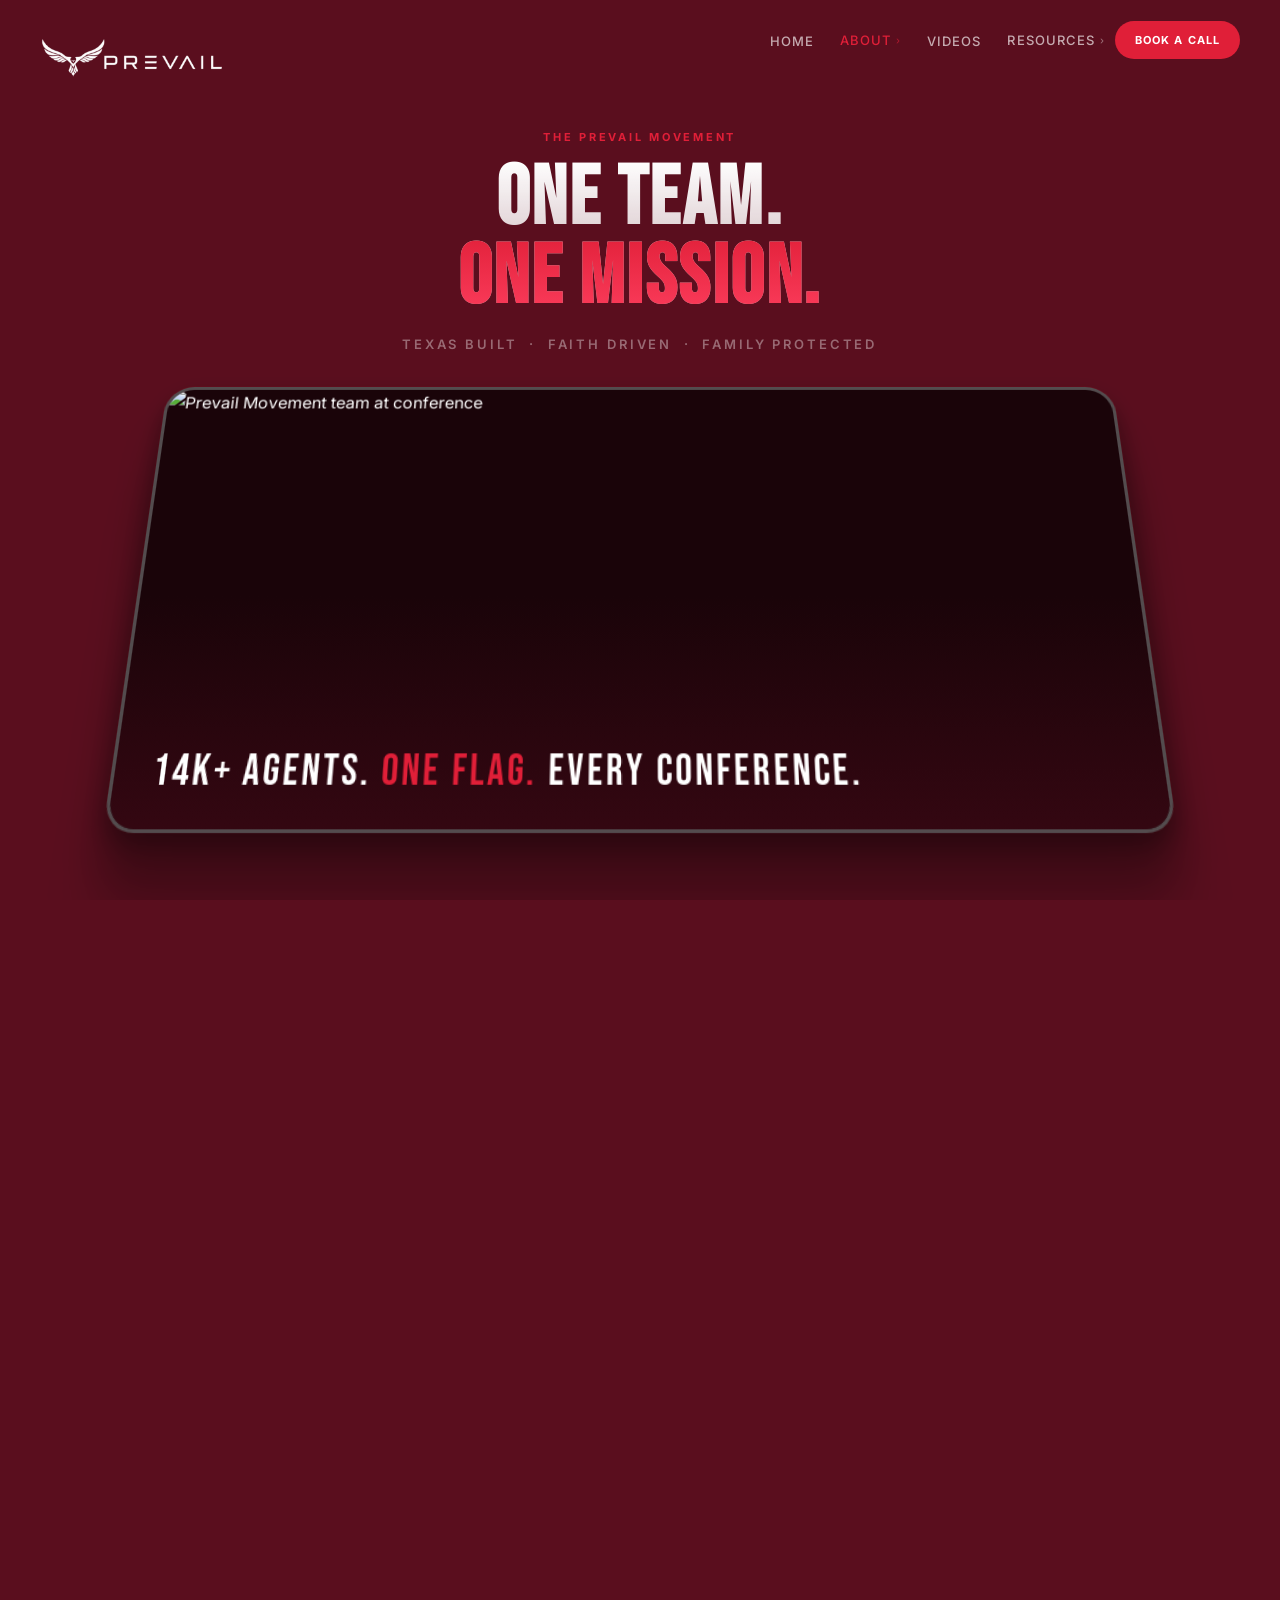
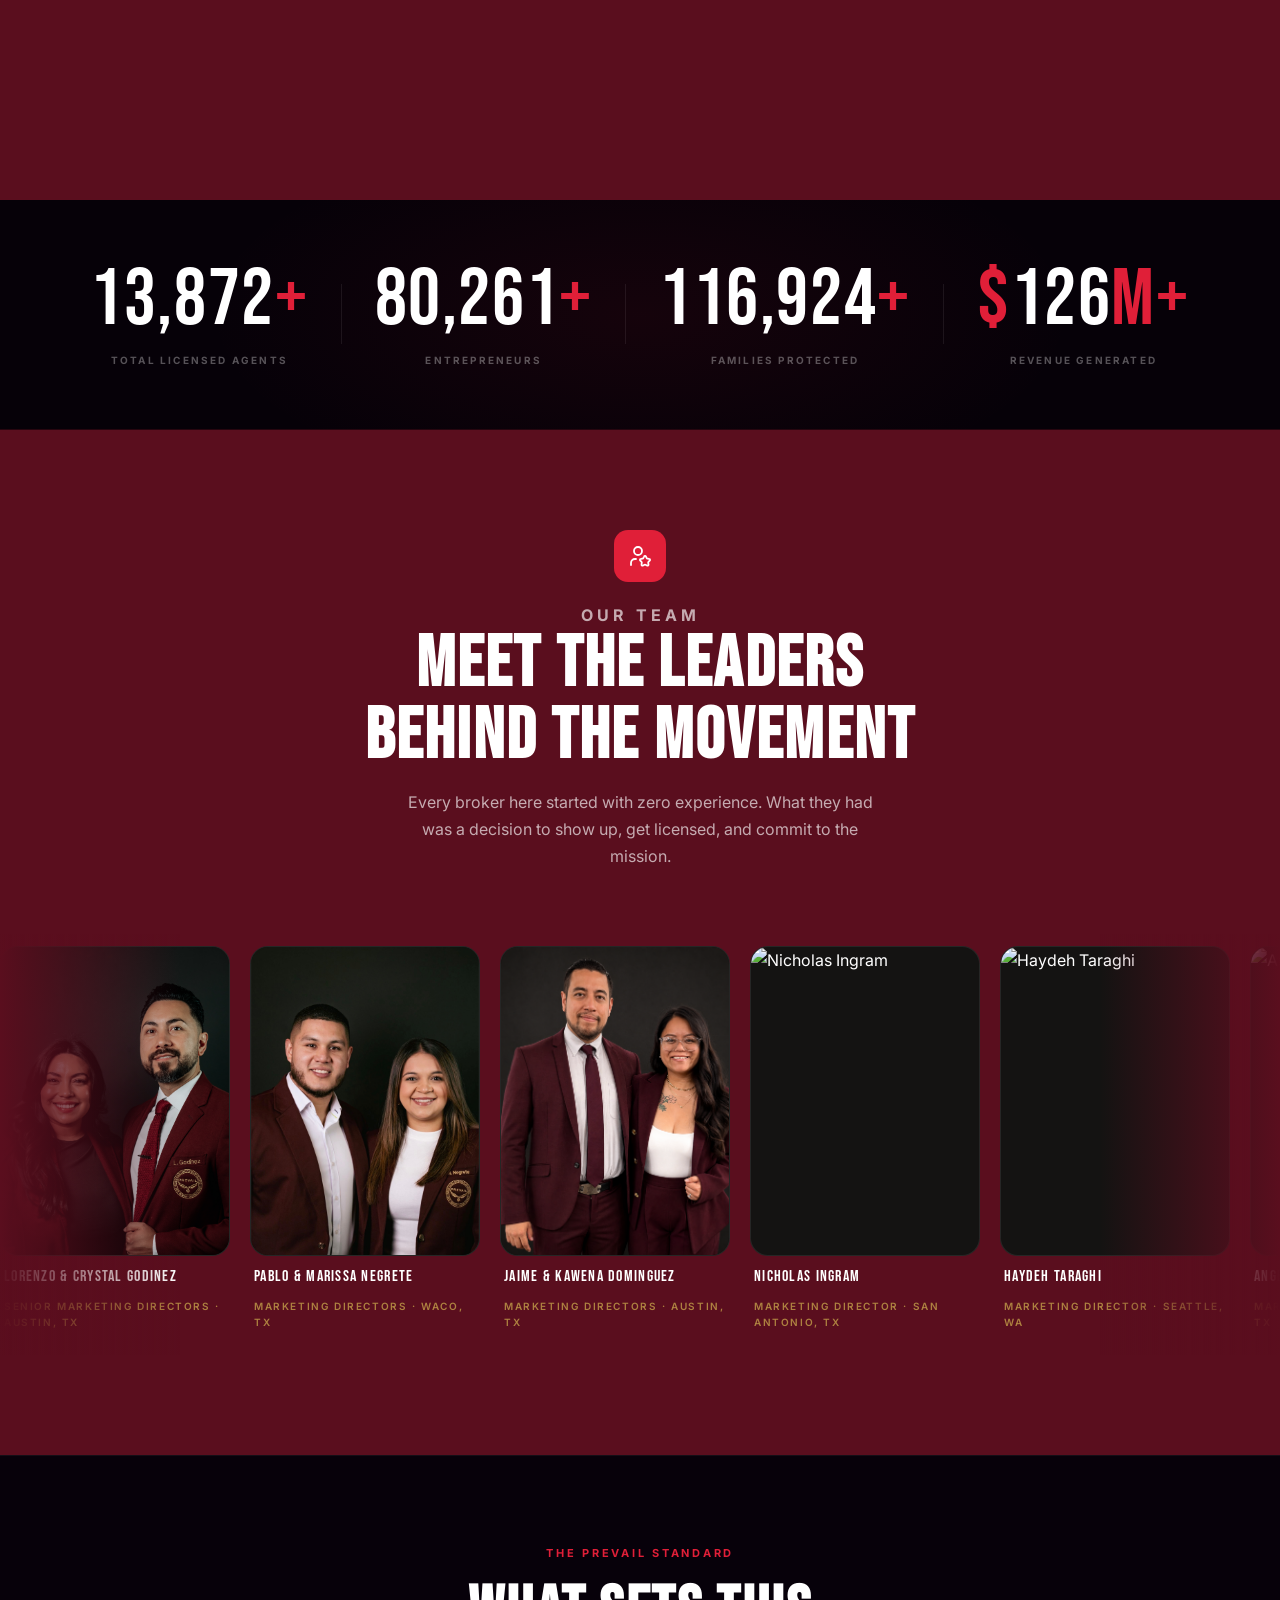
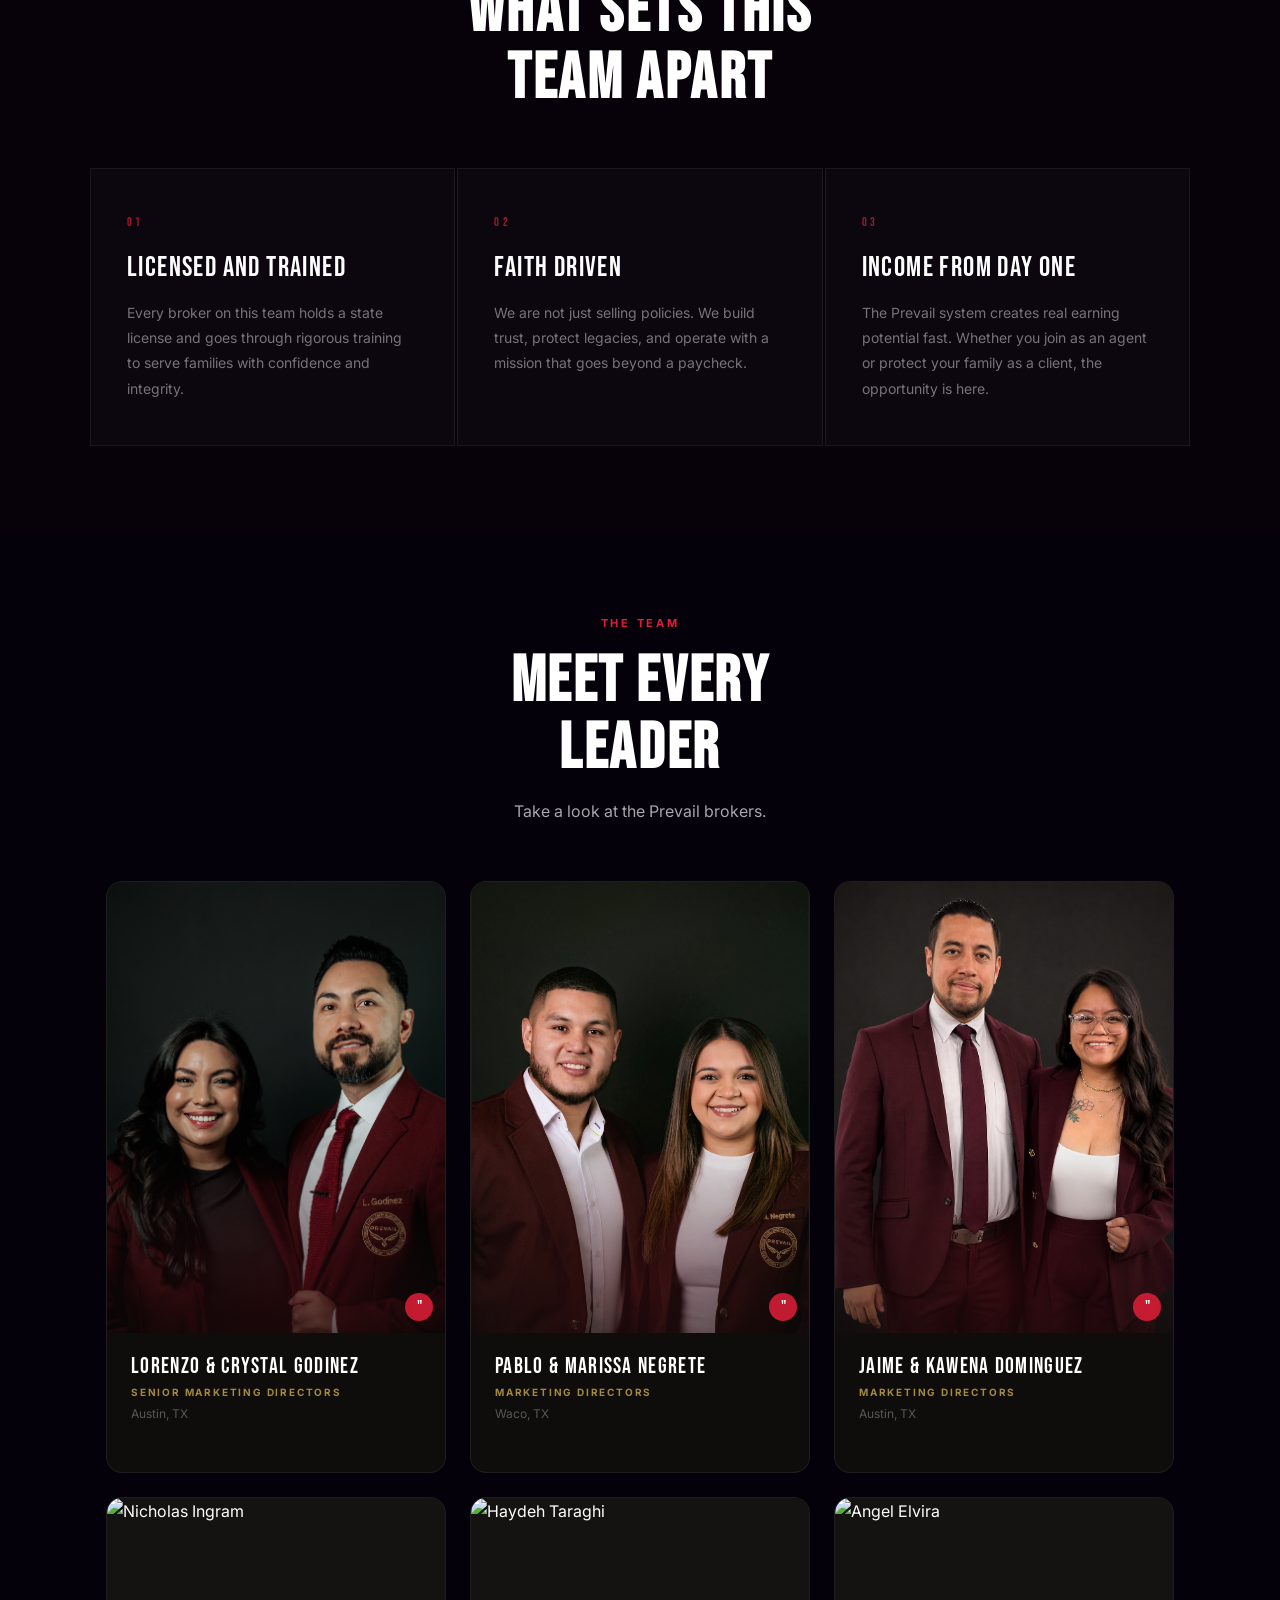
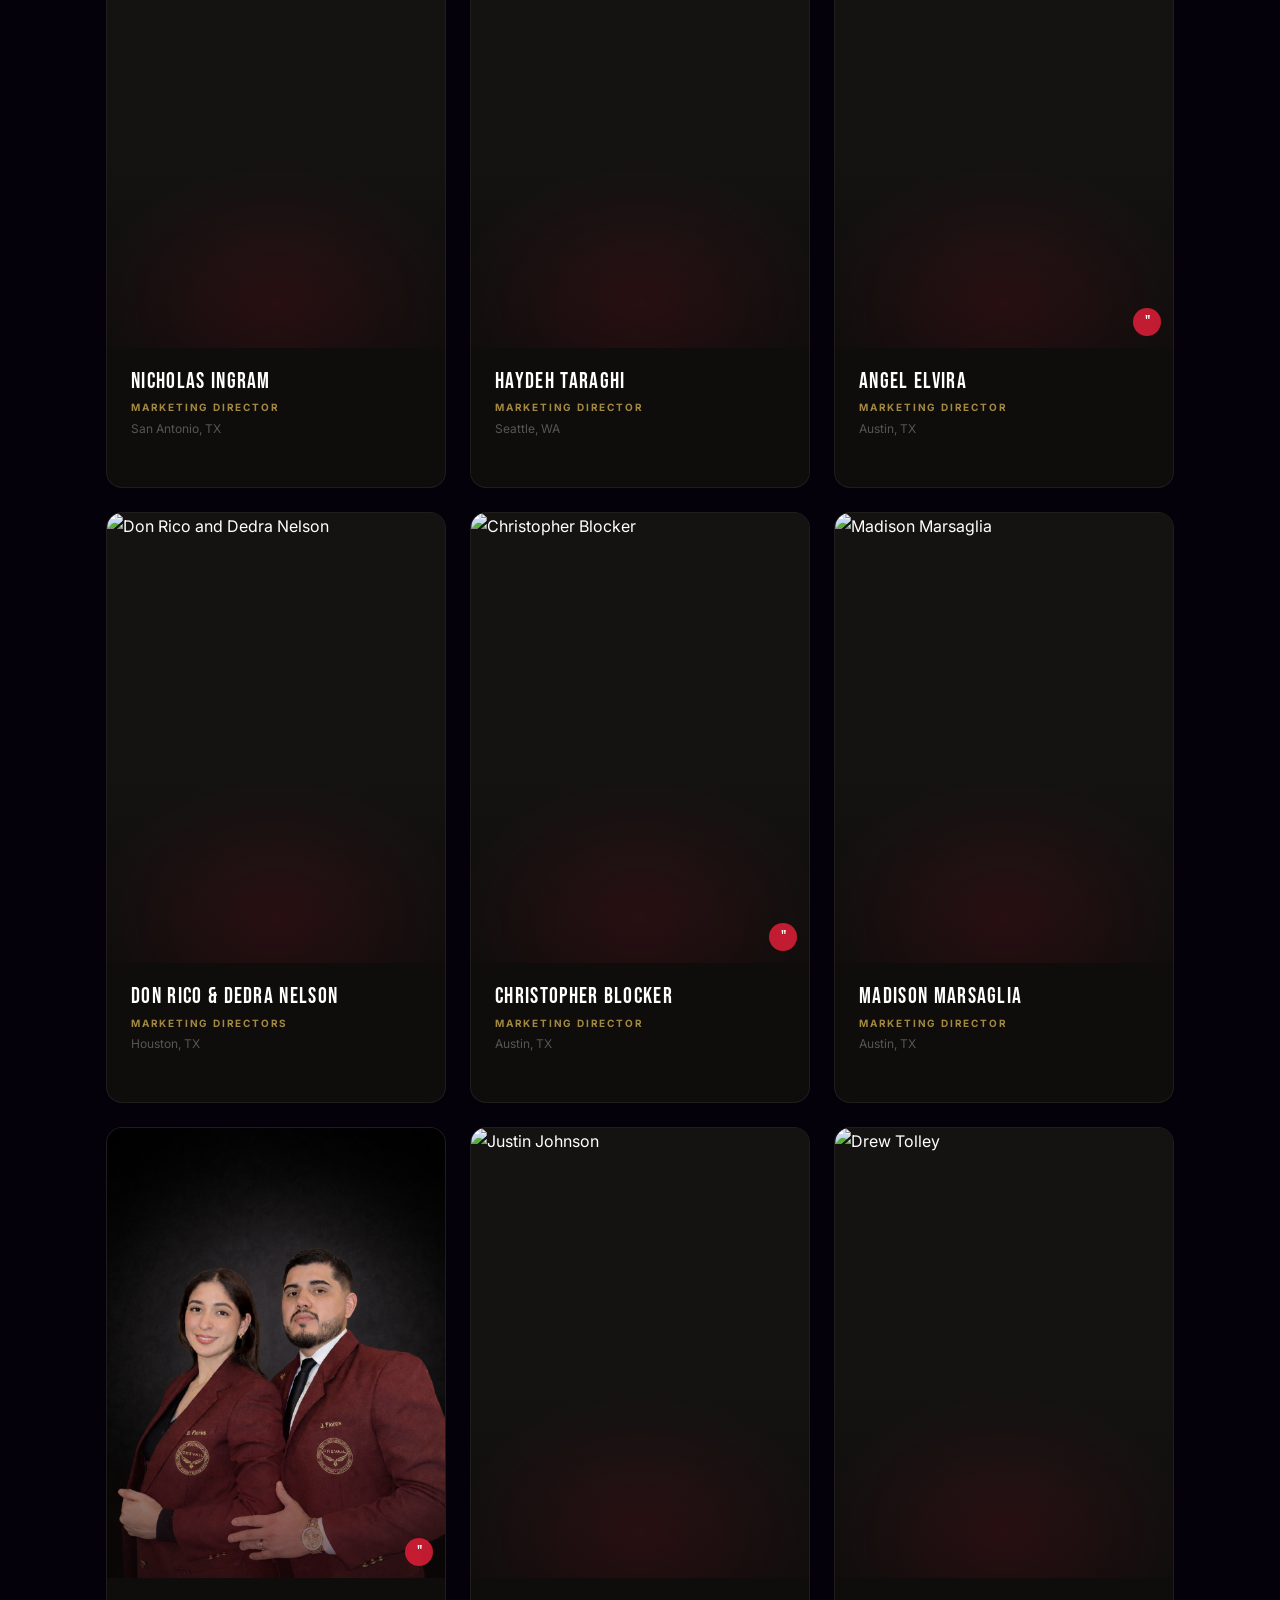
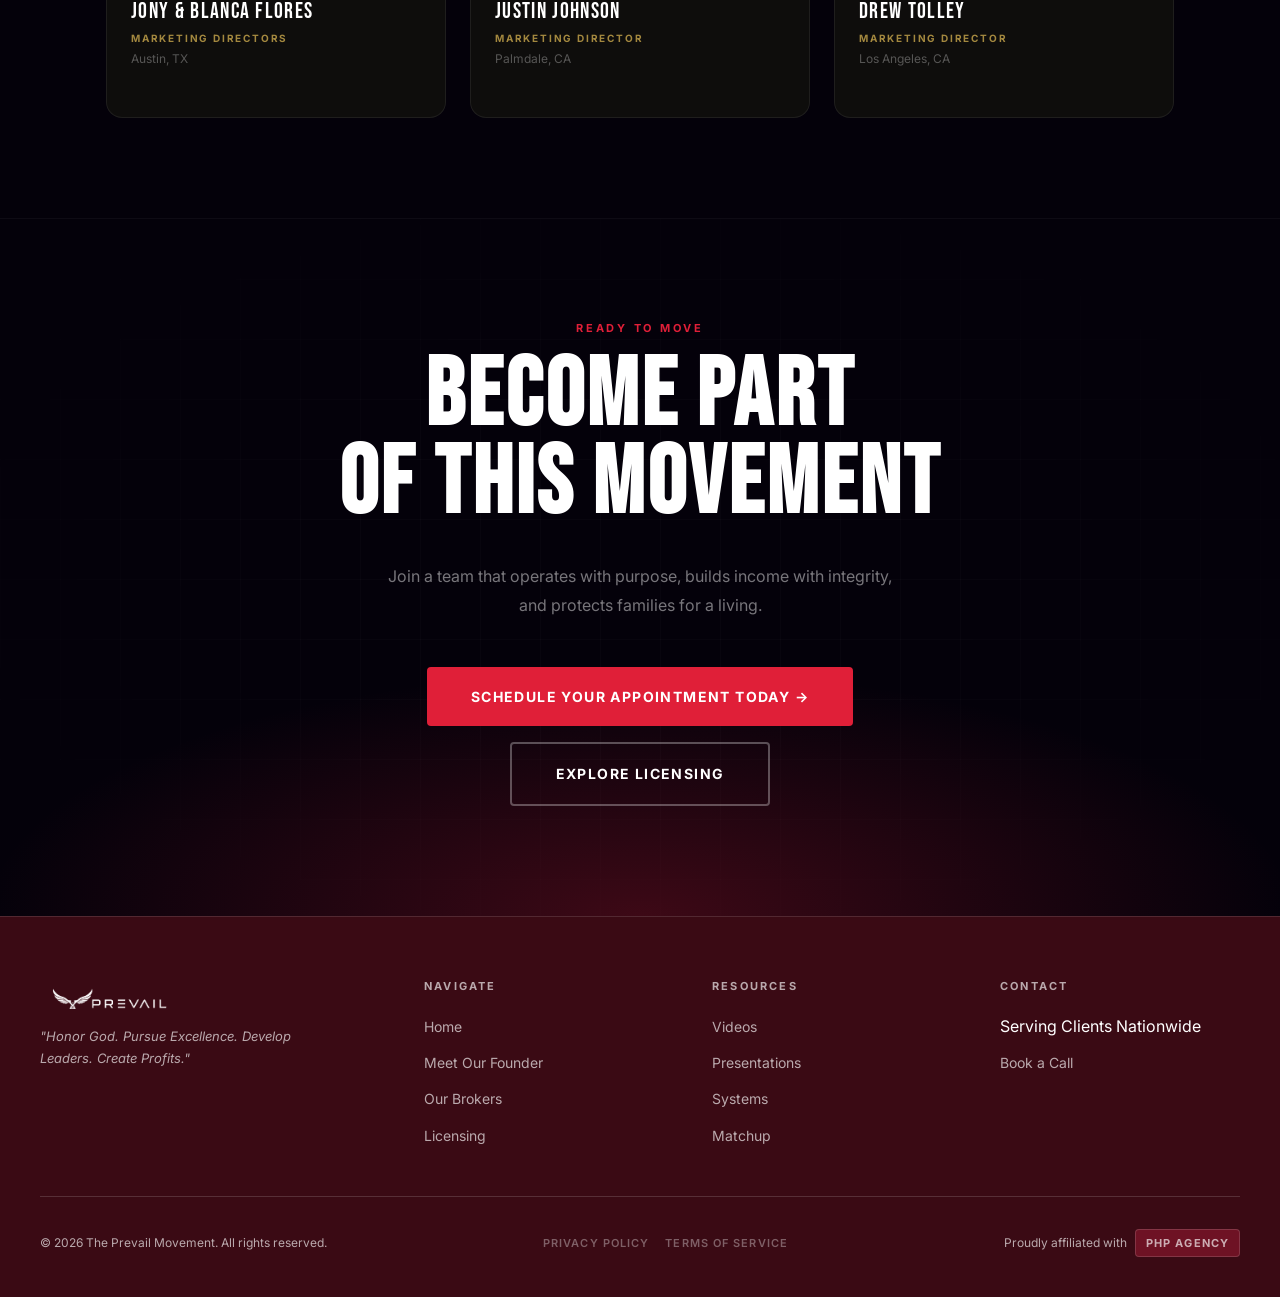
==== commit 31cbd0e7: "Remove phone number sitewide, fix founder stats 2x2 on phone Founder stats strip: switched from flex" ====
--- a/brokers.html
+++ b/brokers.html
@@ -1226,7 +1226,6 @@
       <ul class="footer__links">
         <li><span>Serving Clients Nationwide</span></li>
         <li><a href="matchup.html">Book a Call</a></li>
-        <li><a href="tel:+15755717057">(575) 571-7057</a></li>
       </ul>
     </div>
   </div>
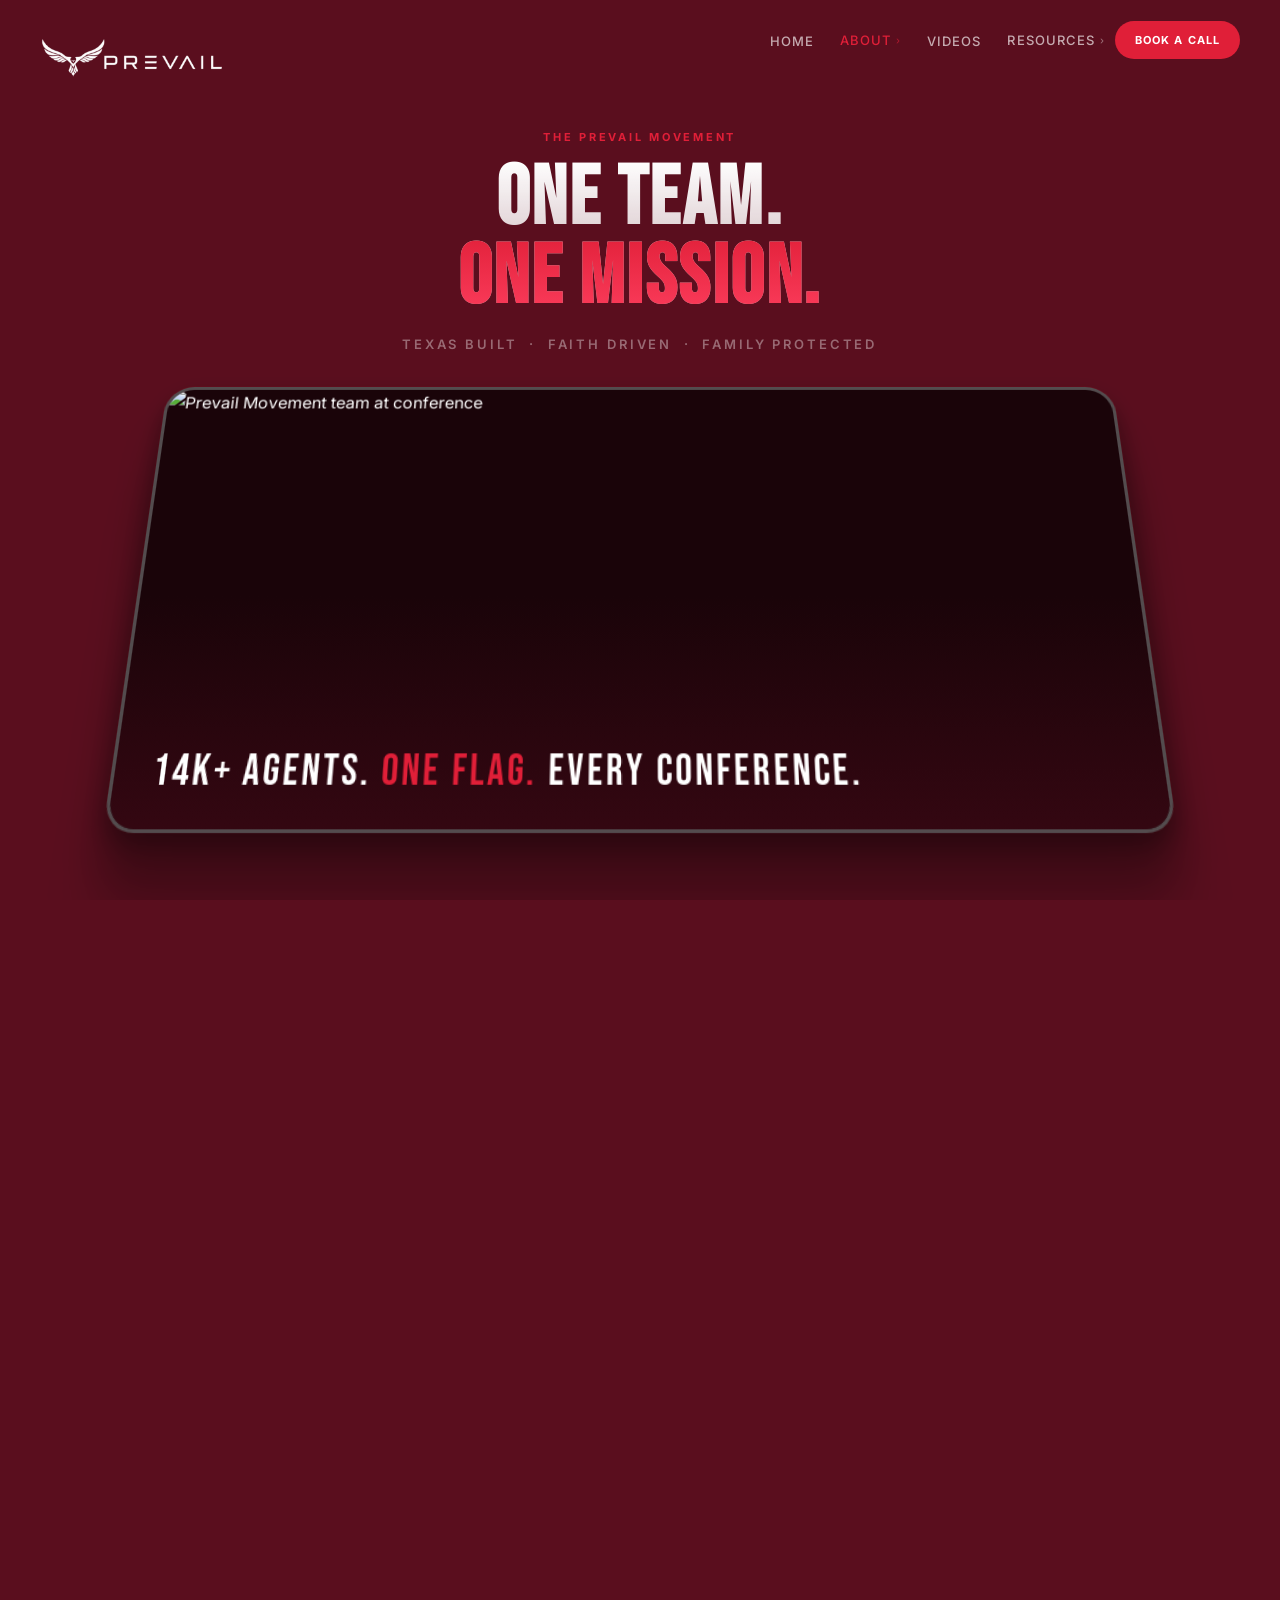
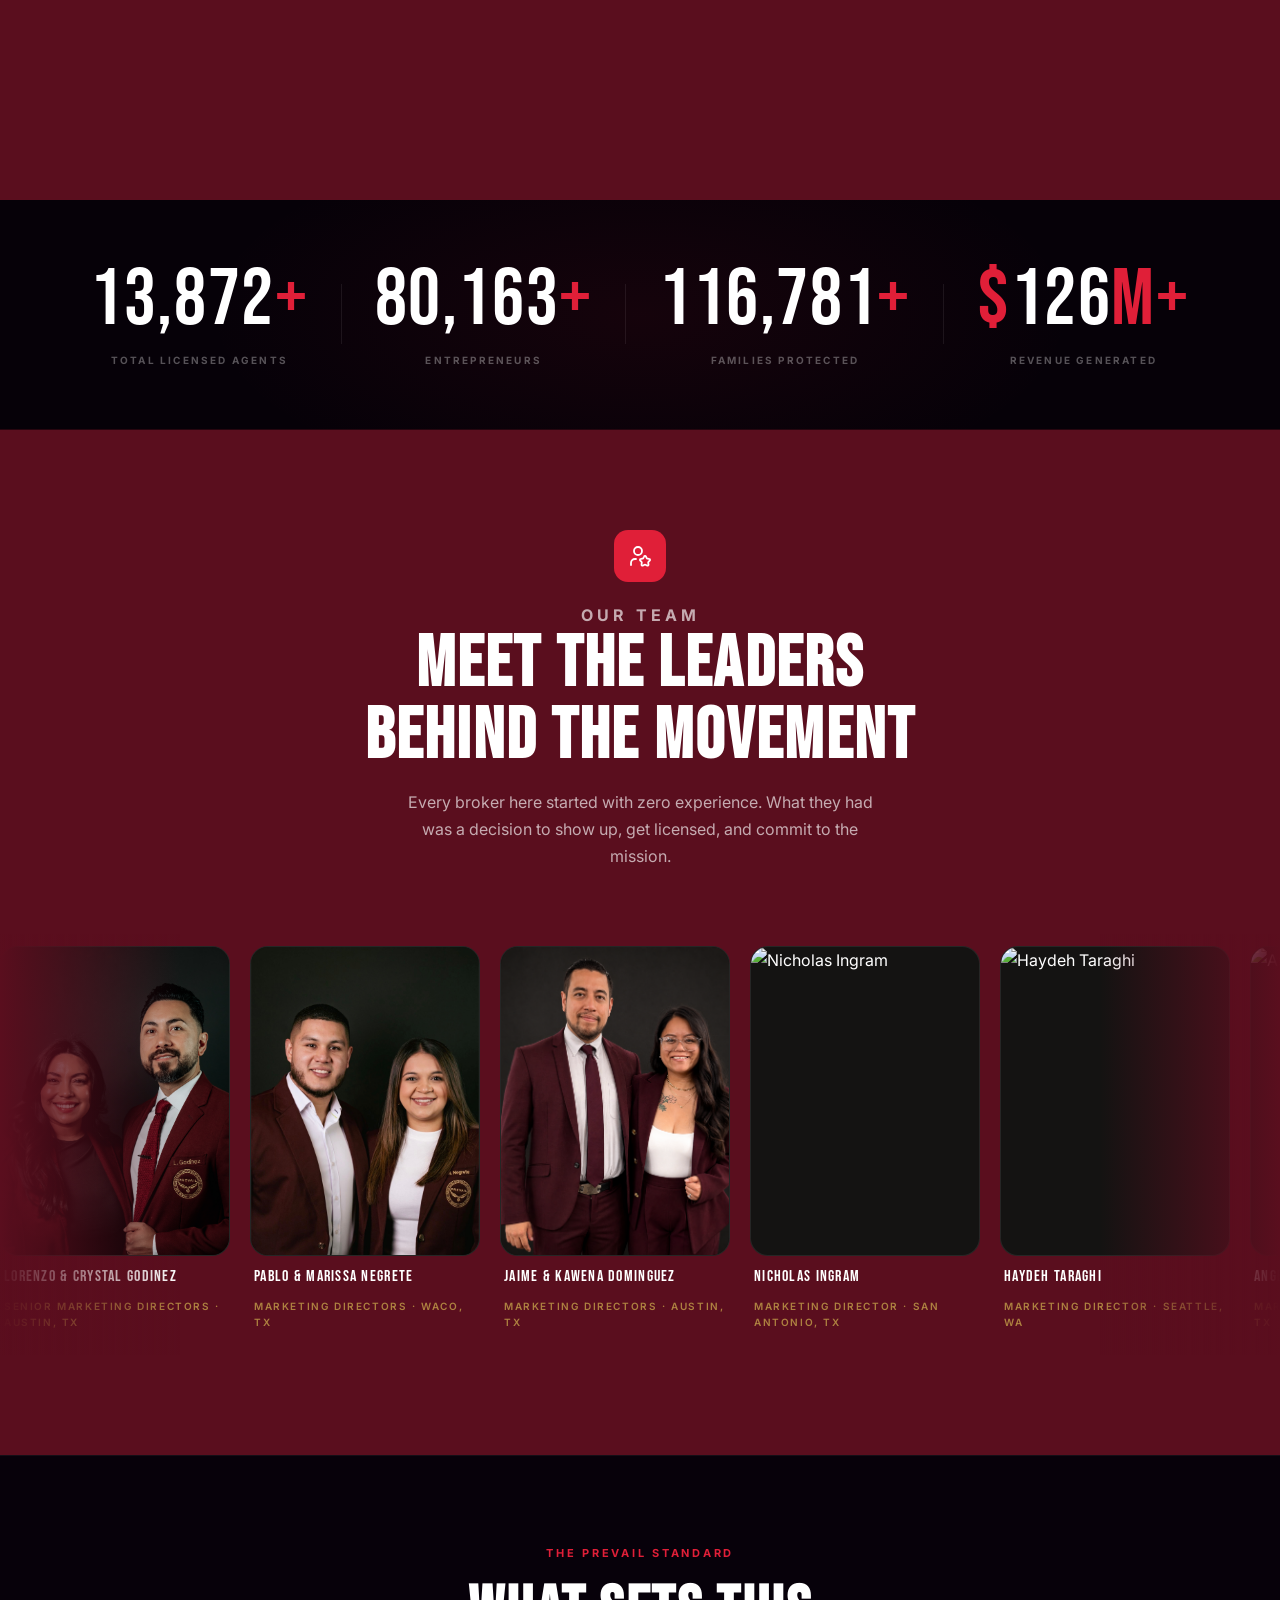
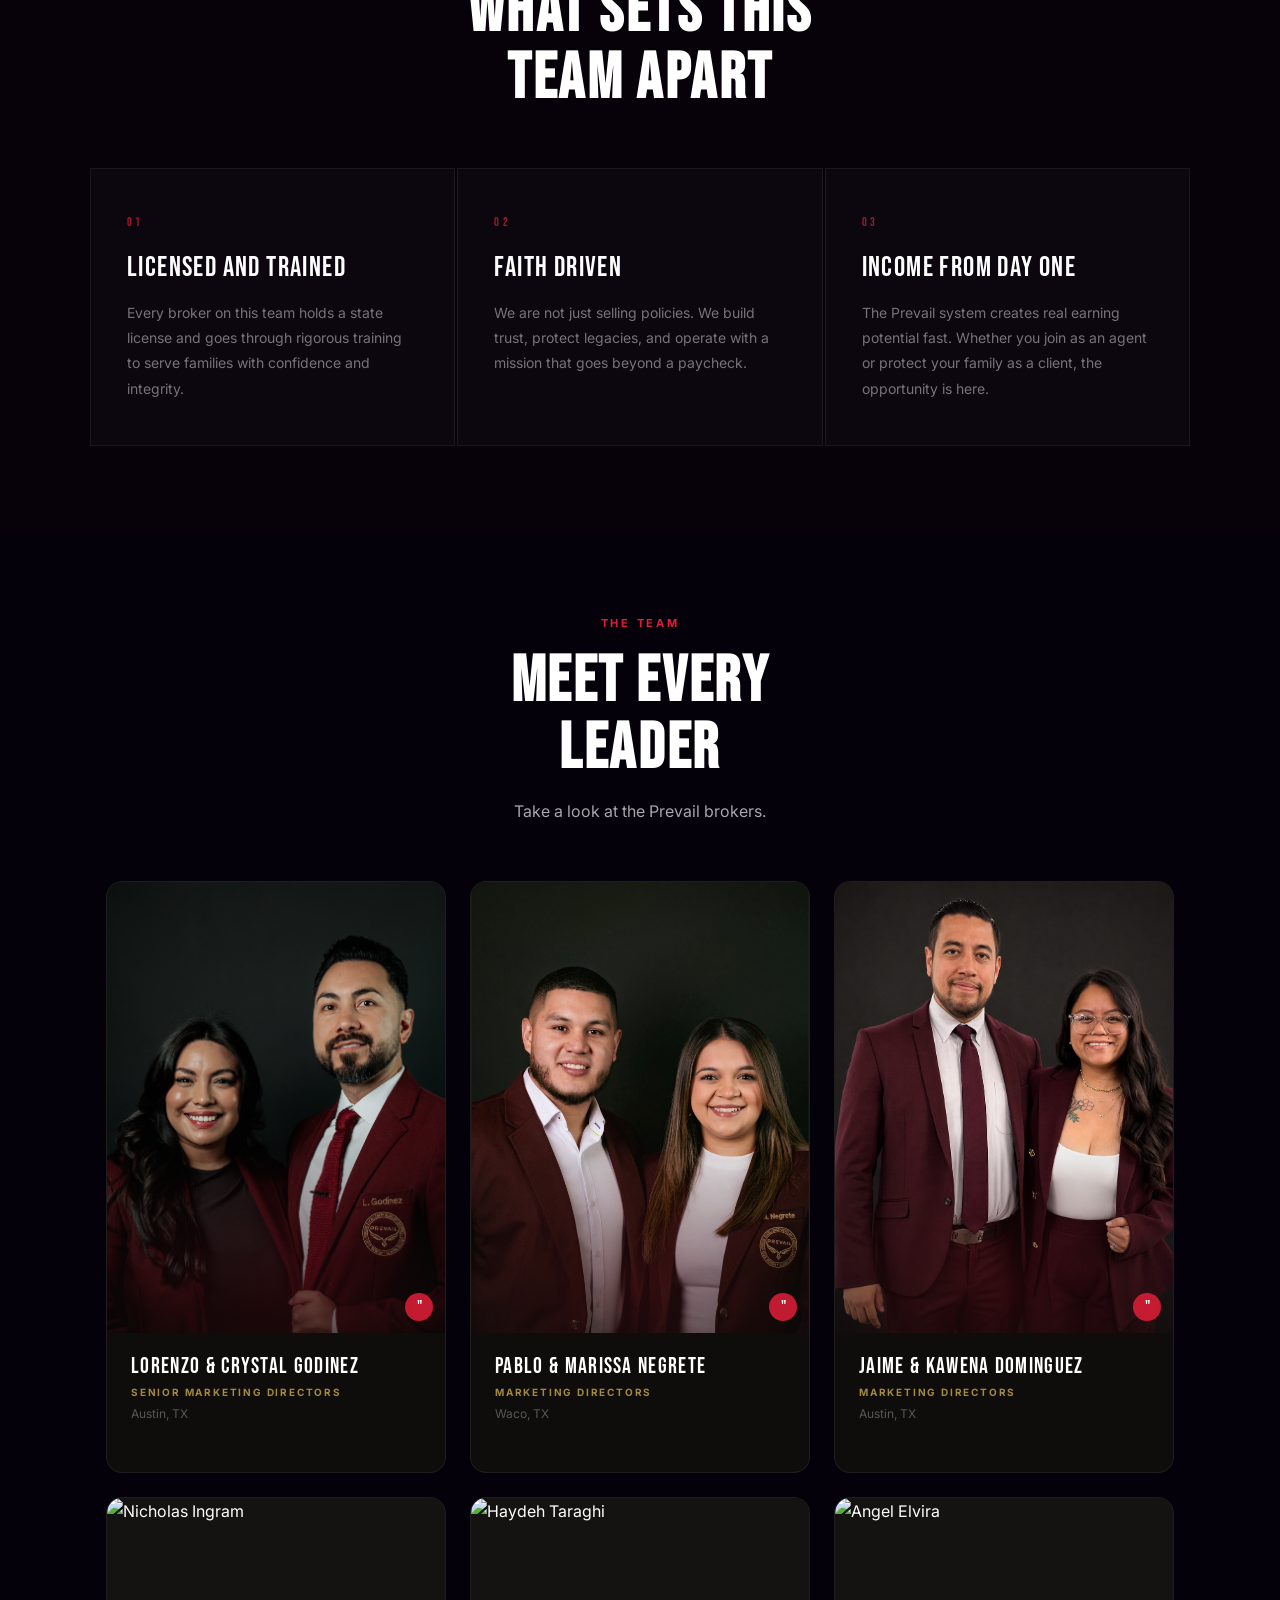
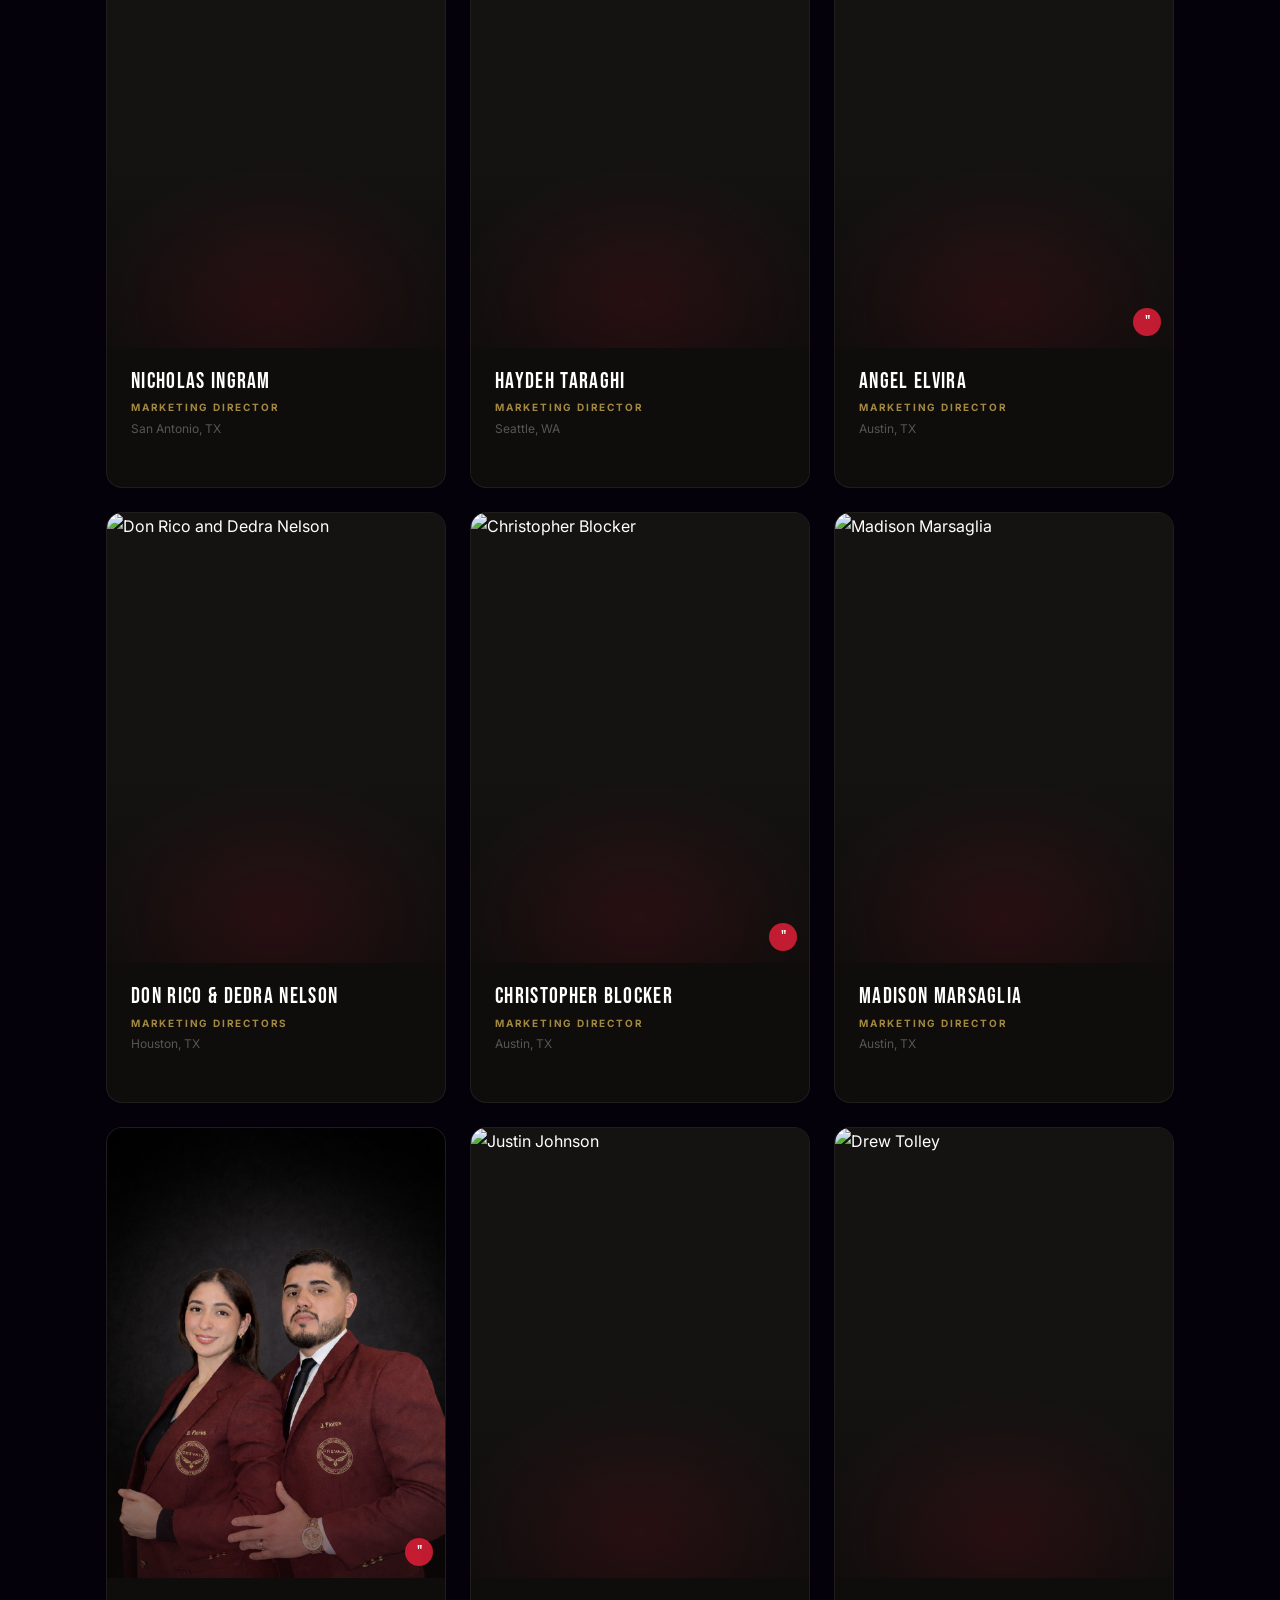
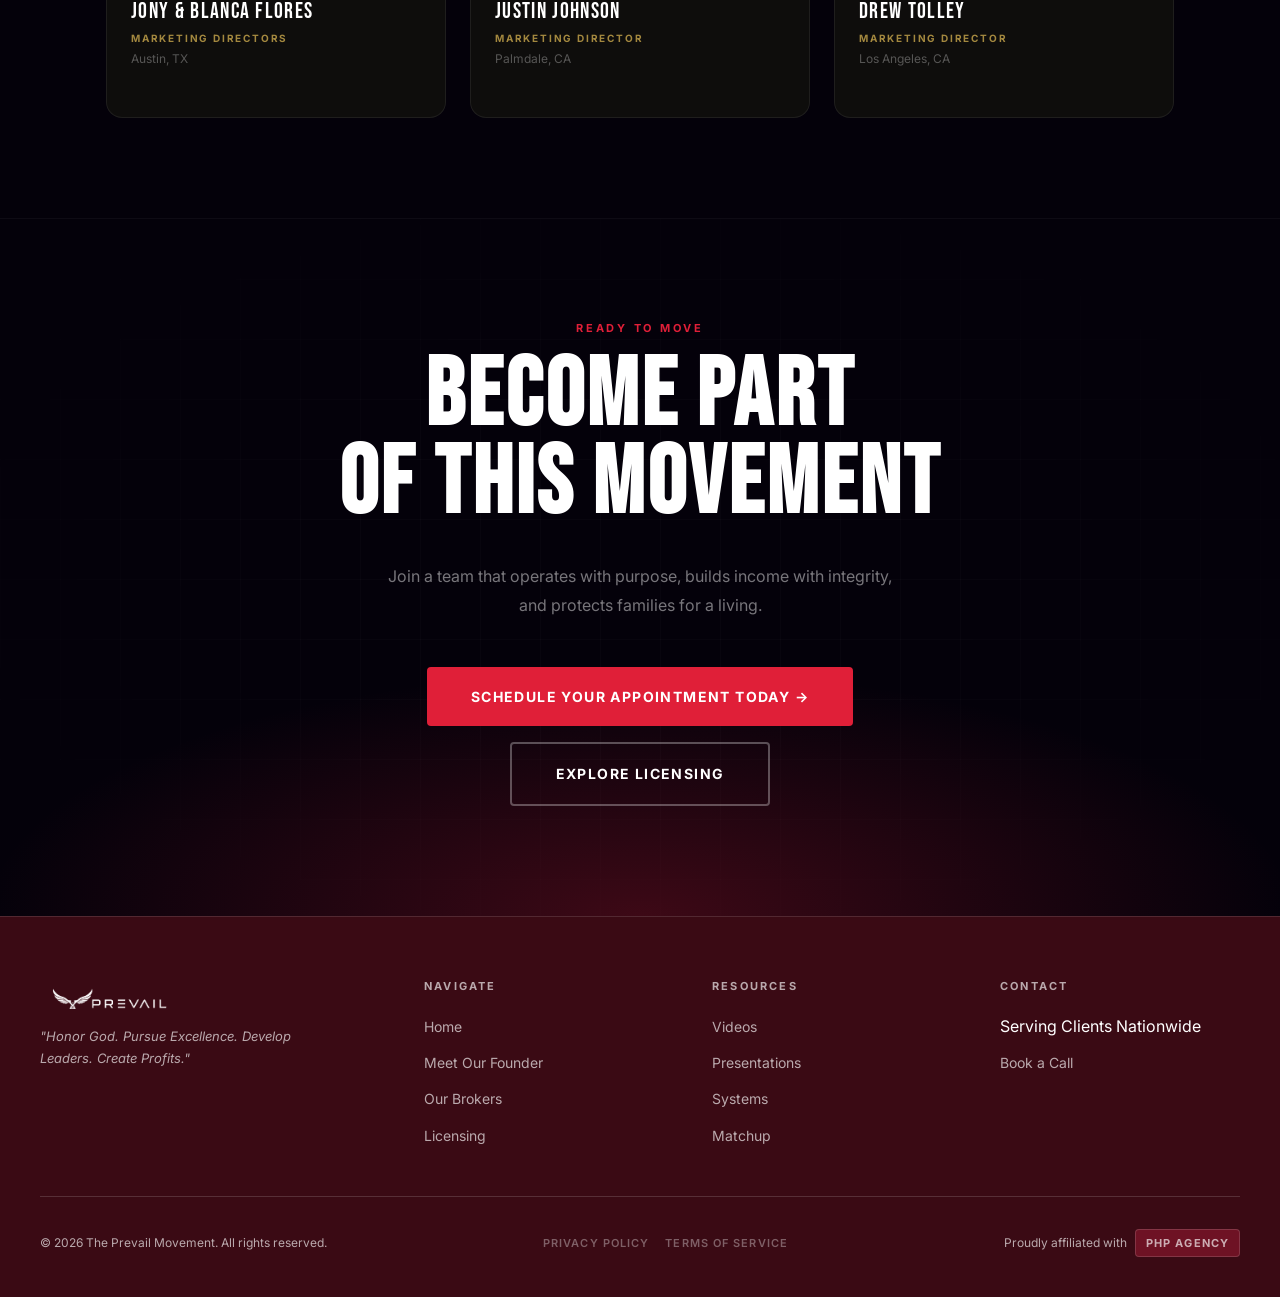
==== commit 9f13b5d8: "Add Matchup to Resources nav dropdown, streamline matchup page Surface Matchup link in Resources dro" ====
--- a/brokers.html
+++ b/brokers.html
@@ -670,6 +670,7 @@
         <li><a href="presentations.html">Presentations</a></li>
         <li><a href="systems.html">Systems</a></li>
         <li><a href="licensing.html">Licensing</a></li>
+        <li><a href="matchup.html">Matchup</a></li>
       </ul>
     </li>
   </ul>
@@ -692,6 +693,7 @@
       <a href="presentations.html">Presentations</a>
       <a href="systems.html">Systems</a>
       <a href="licensing.html">Licensing</a>
+      <a href="matchup.html">Matchup</a>
     </div>
   </div>
   <a href="matchup.html" class="nav__cta btn btn--crimson btn--pill">Book a Call</a>
--- a/style.css
+++ b/style.css
@@ -139,6 +139,7 @@
   border: none;
   cursor: pointer;
   padding: 4px;
+  margin-left: auto;
 }
 .nav__hamburger span {
   display: block;
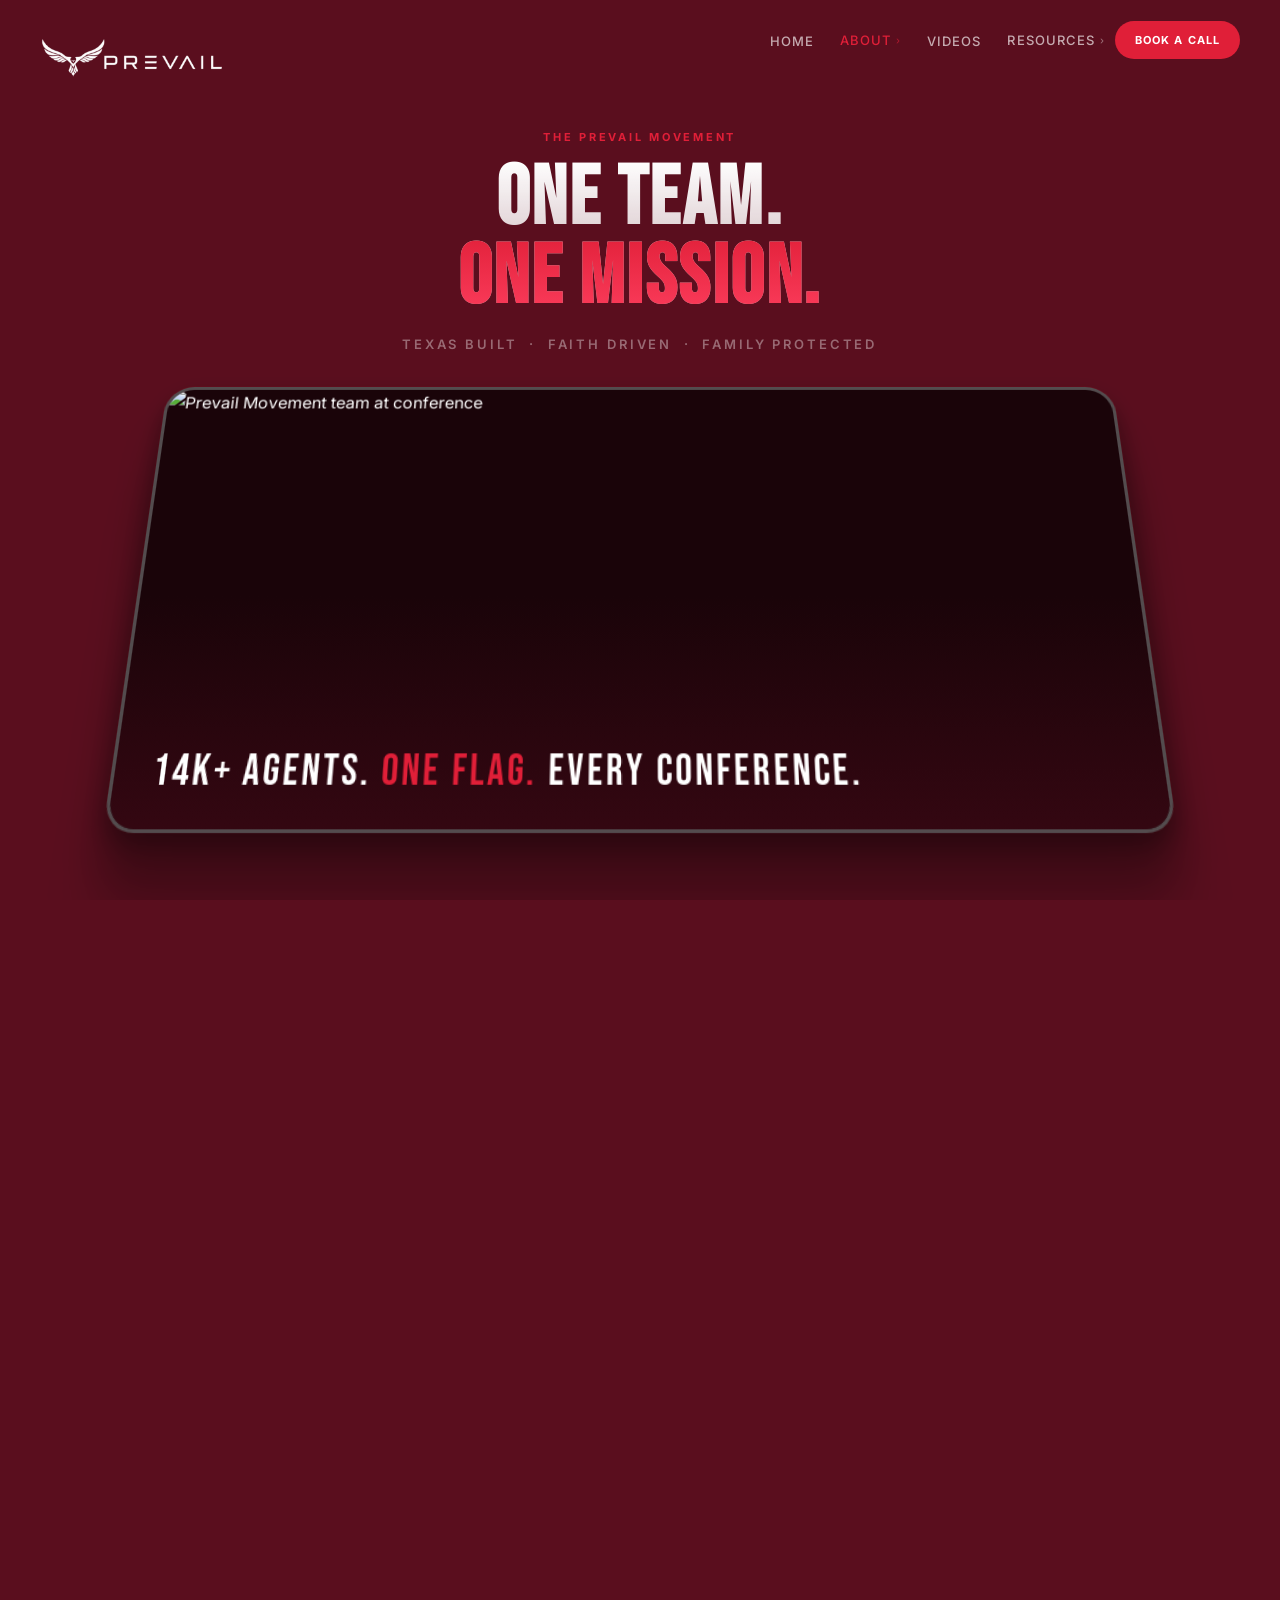
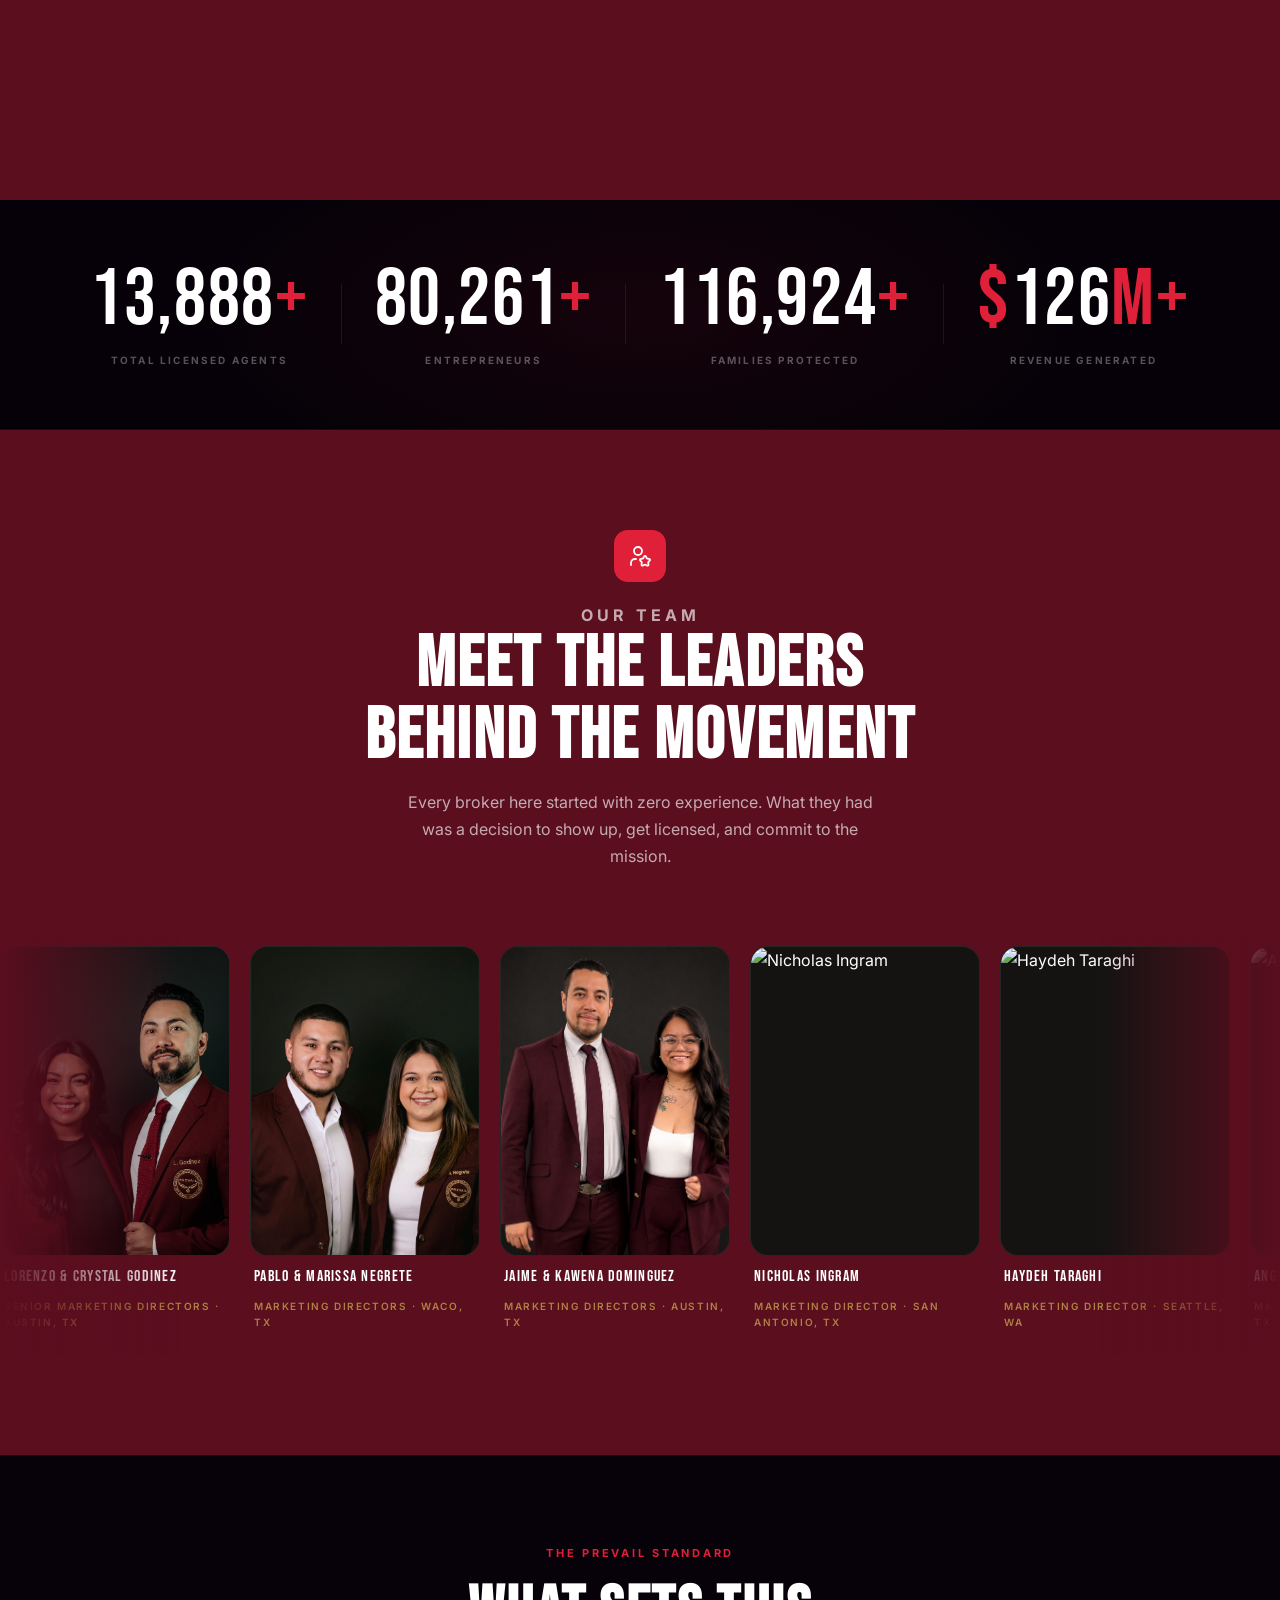
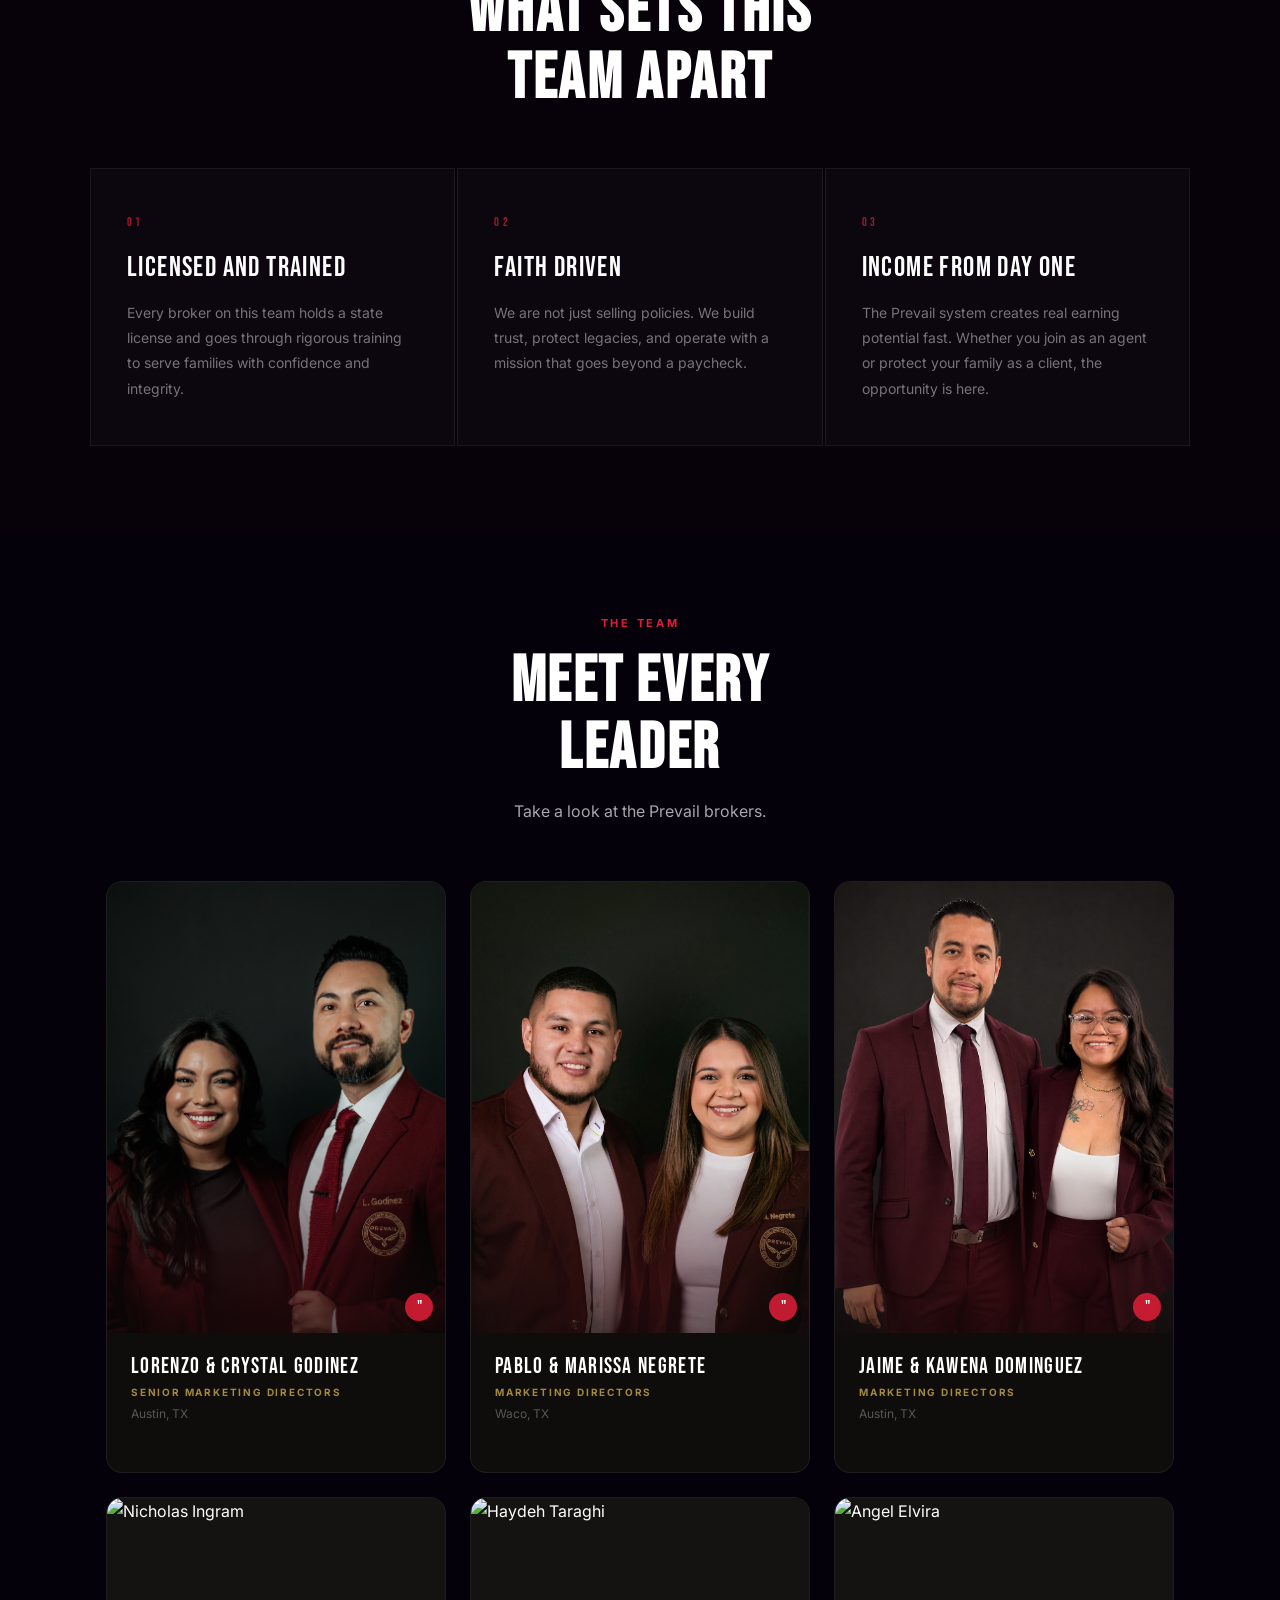
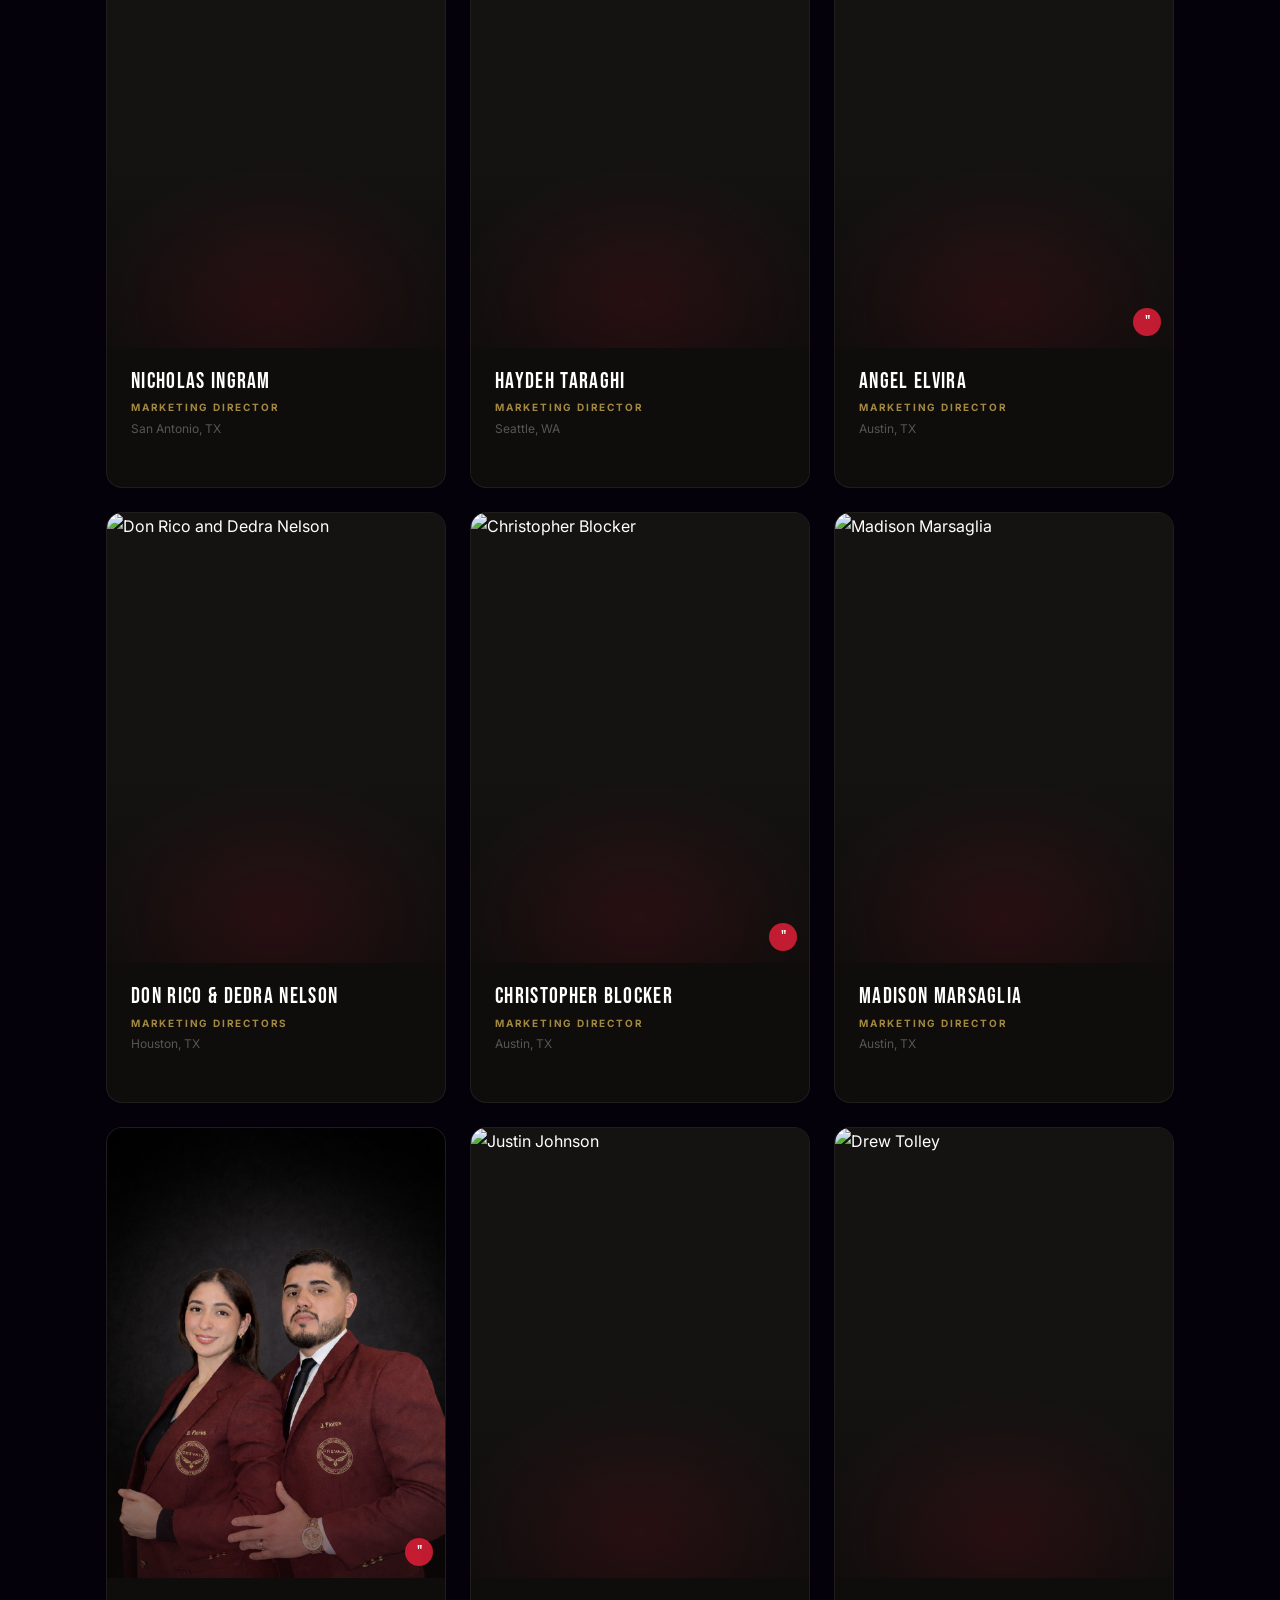
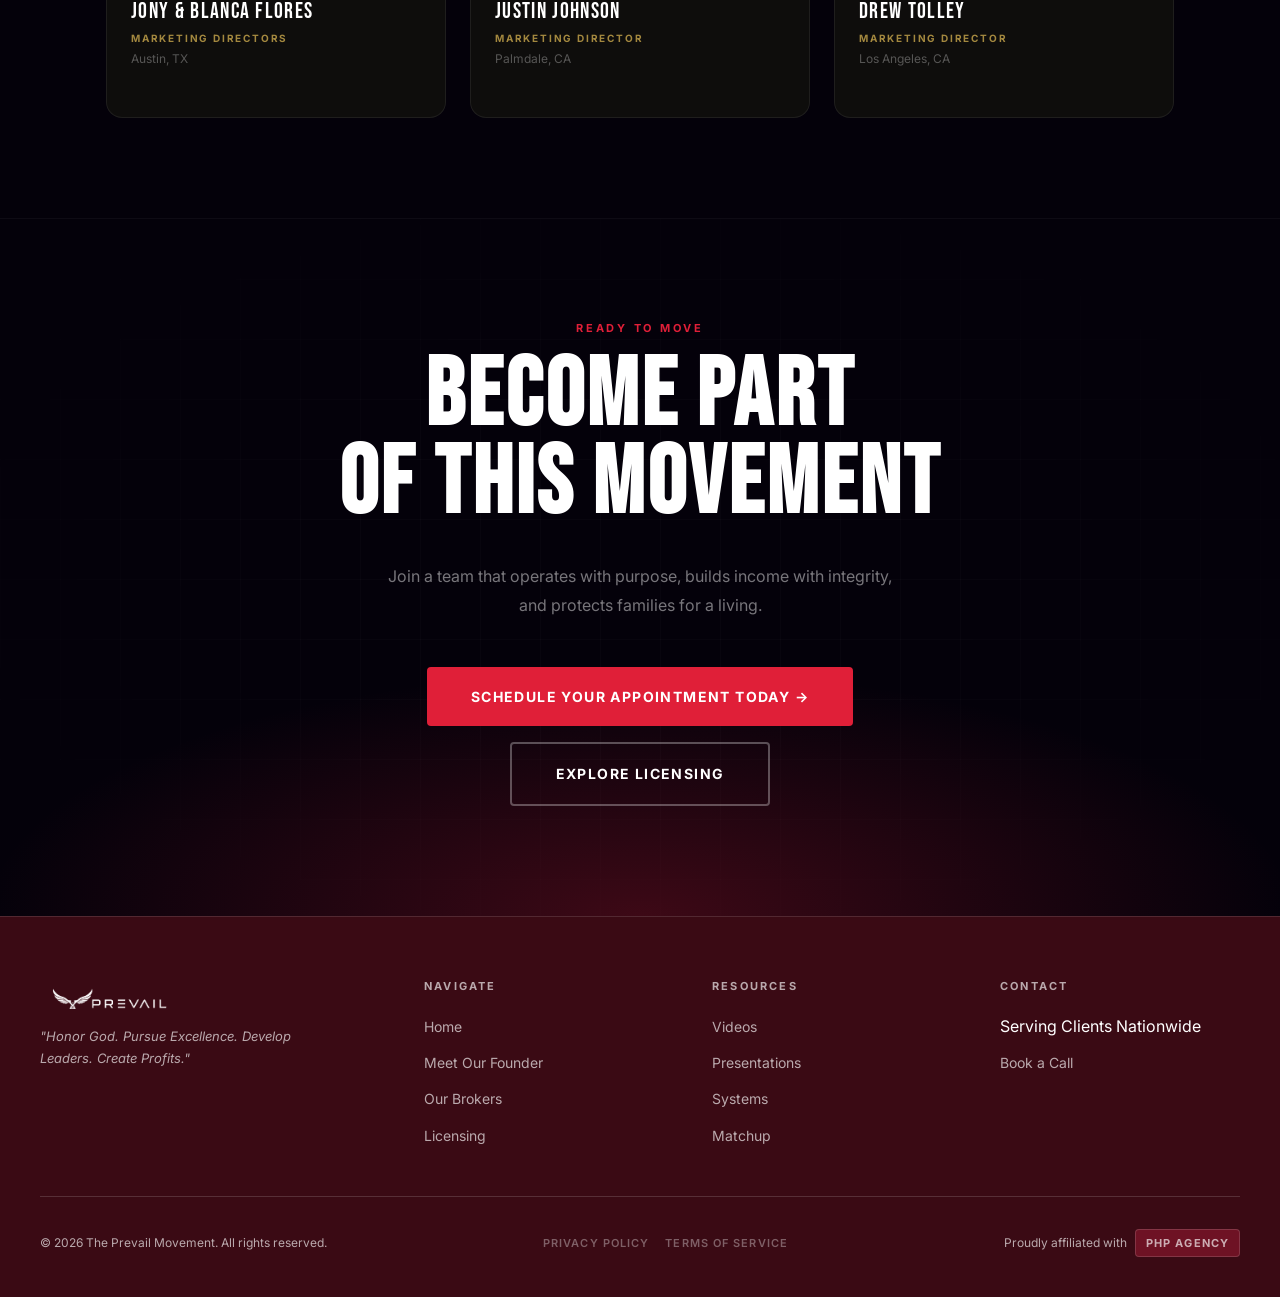
==== commit b4a47993: "Add eagle favicon across all pages Crimson background with the Prevail eagle, cropped tight and size" ====
--- a/brokers.html
+++ b/brokers.html
@@ -3,6 +3,8 @@
 <head>
   <meta charset="UTF-8">
   <meta name="viewport" content="width=device-width, initial-scale=1.0">
+  <link rel="icon" type="image/png" href="favicon.png">
+  <link rel="apple-touch-icon" href="favicon.png">
   <title>Our Brokers | Prevail Movement</title>
   <link rel="stylesheet" href="style.css">
   <link rel="preconnect" href="https://fonts.googleapis.com">
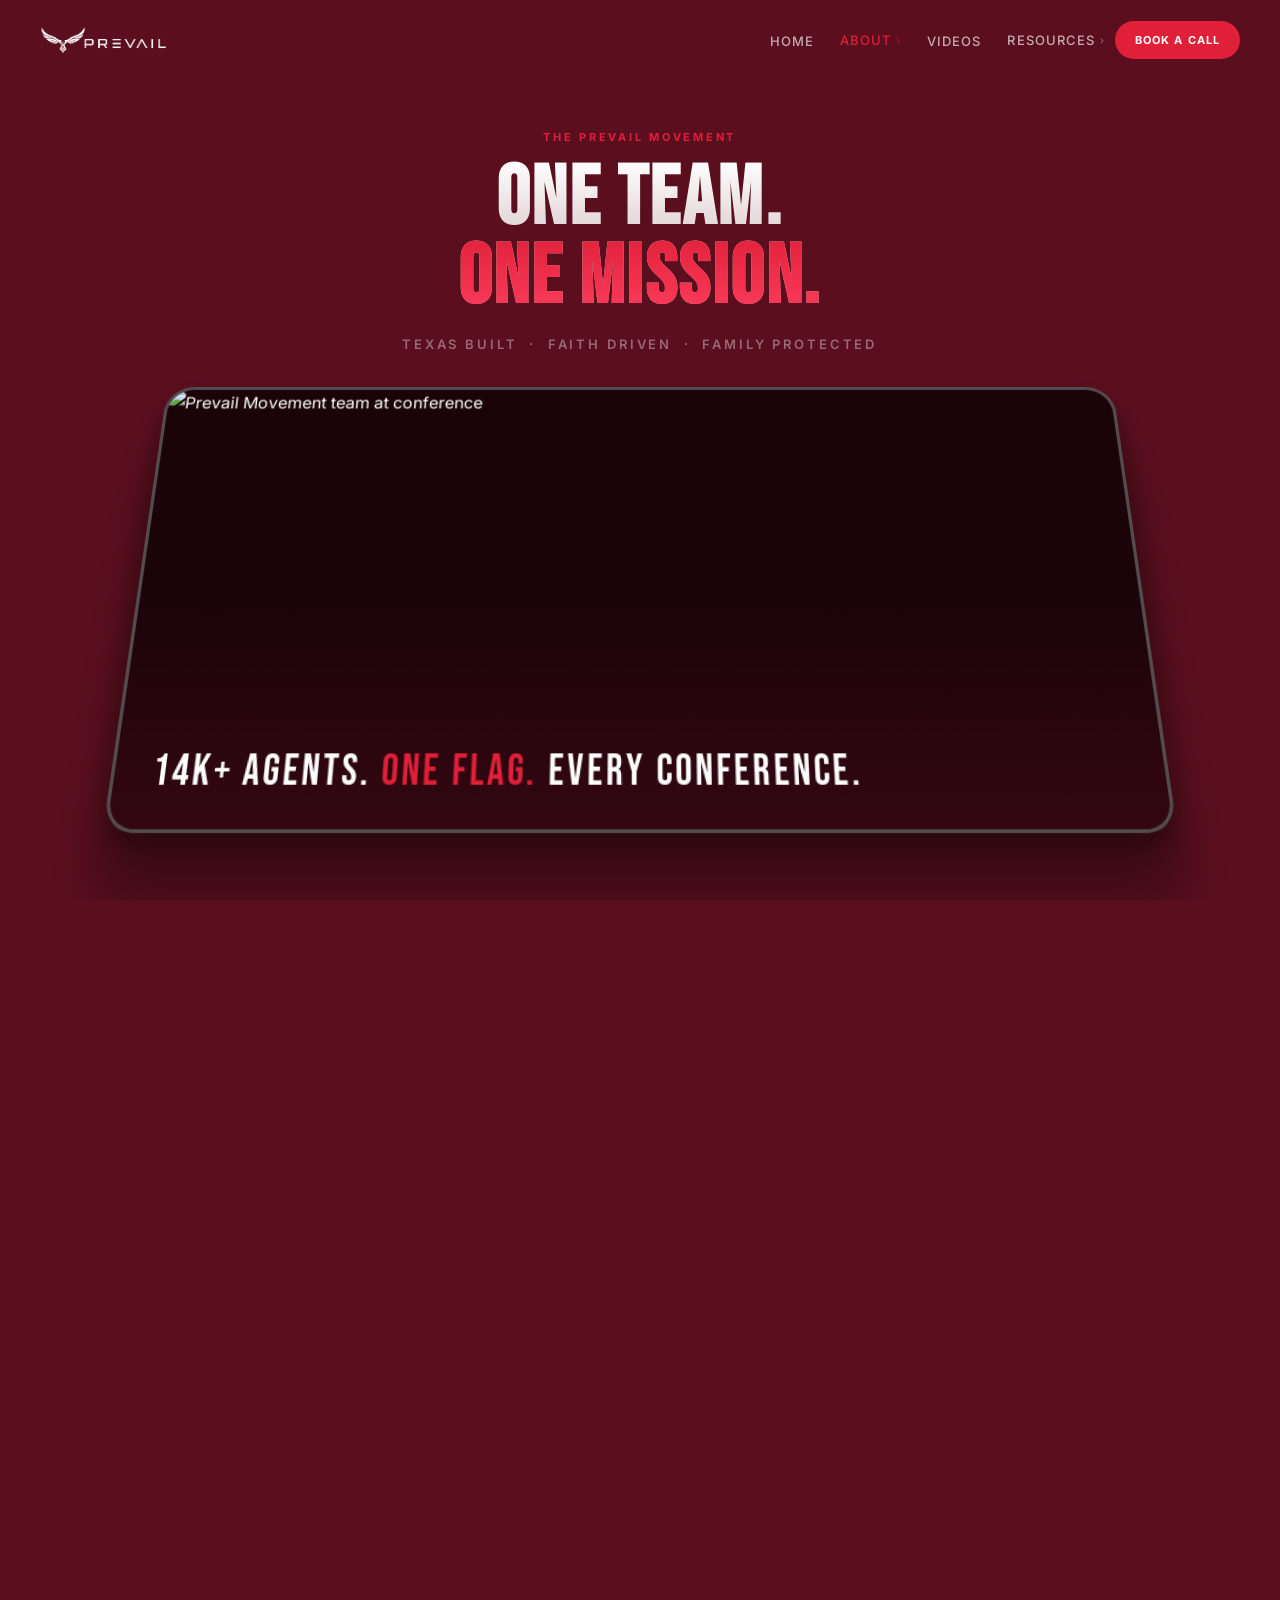
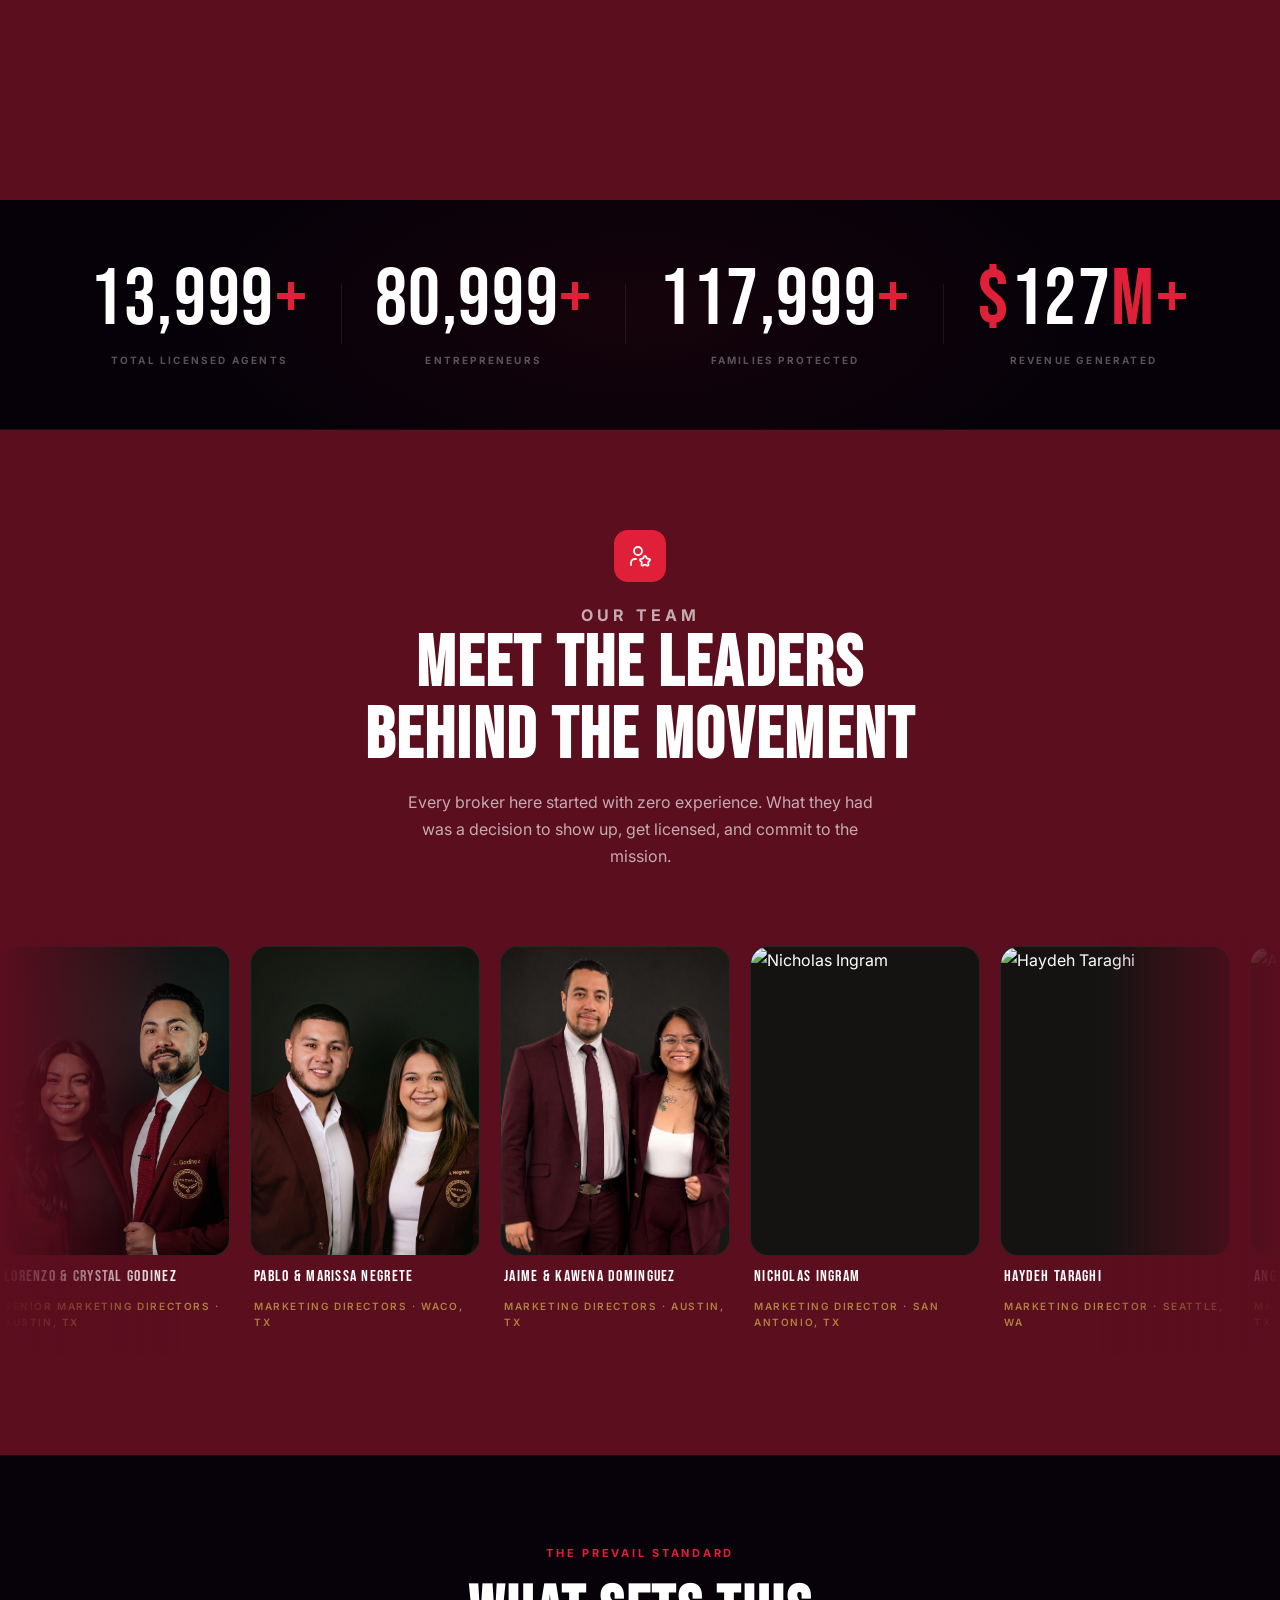
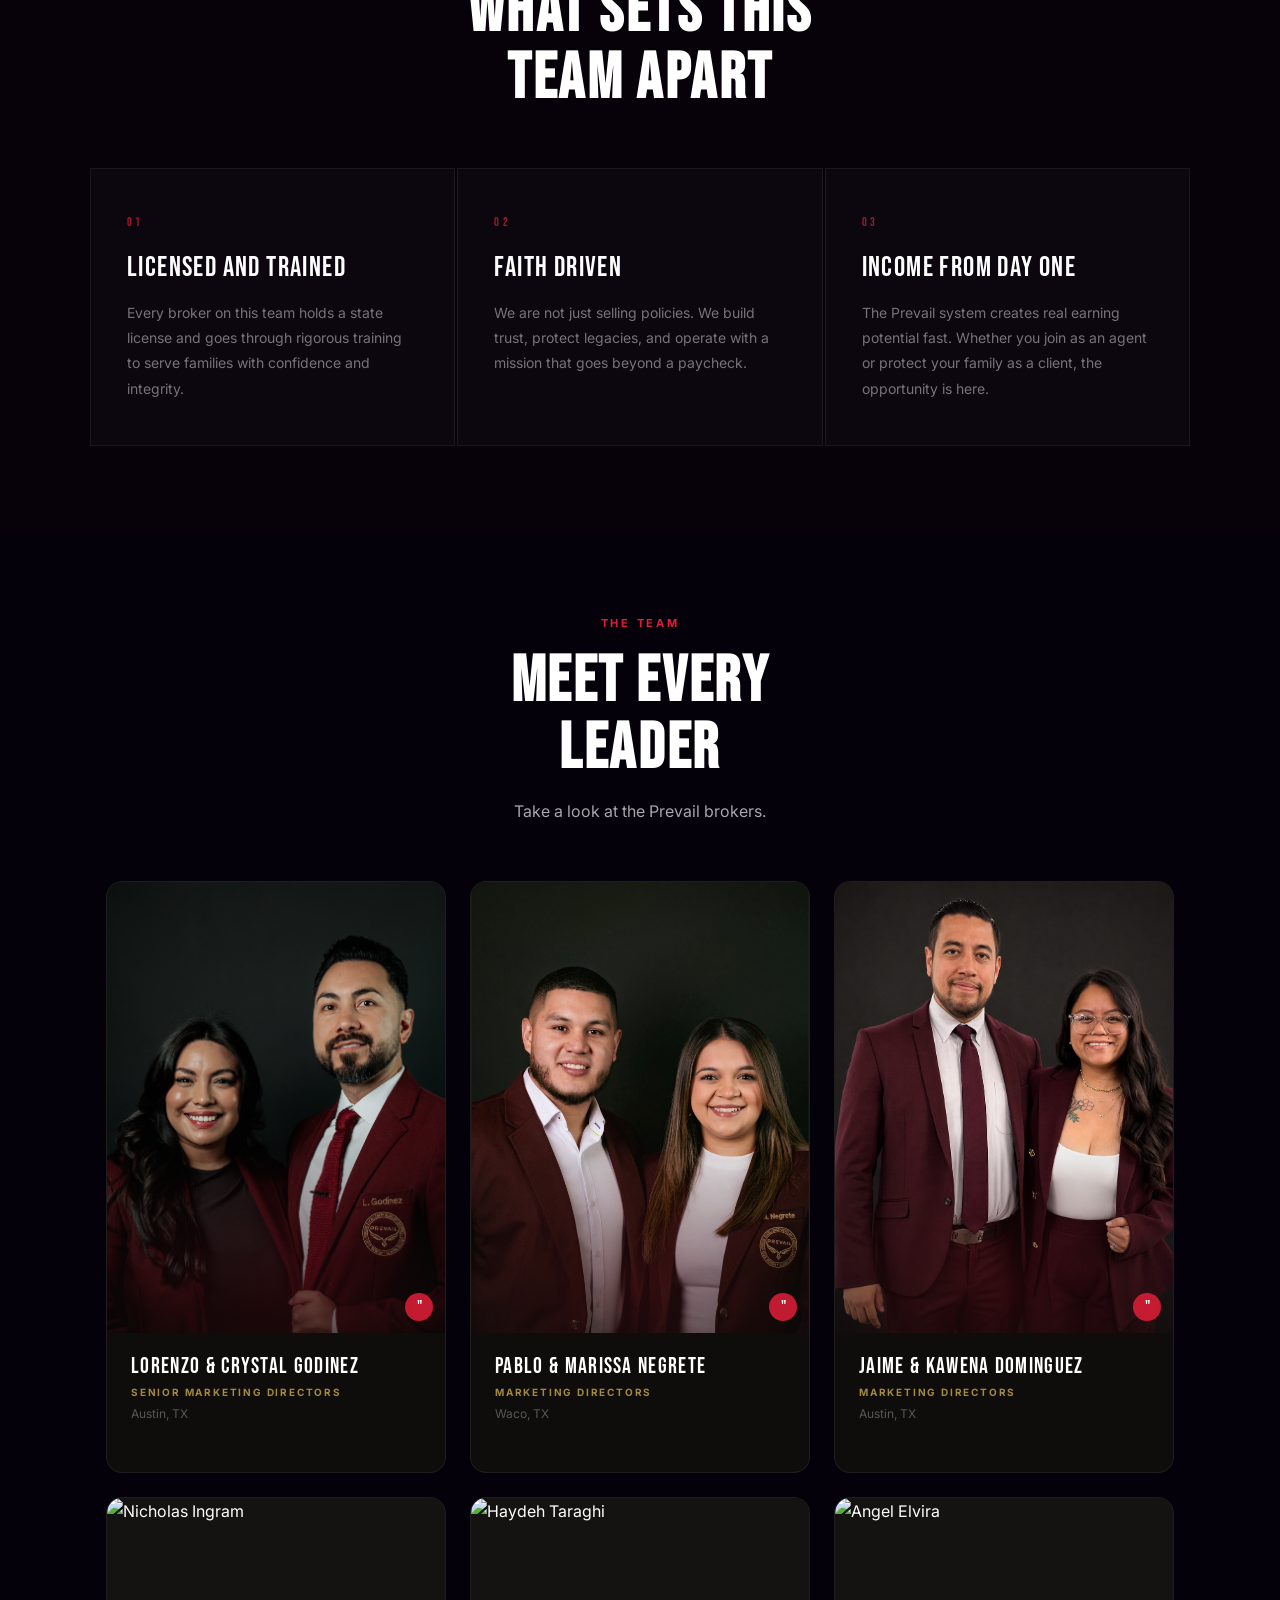
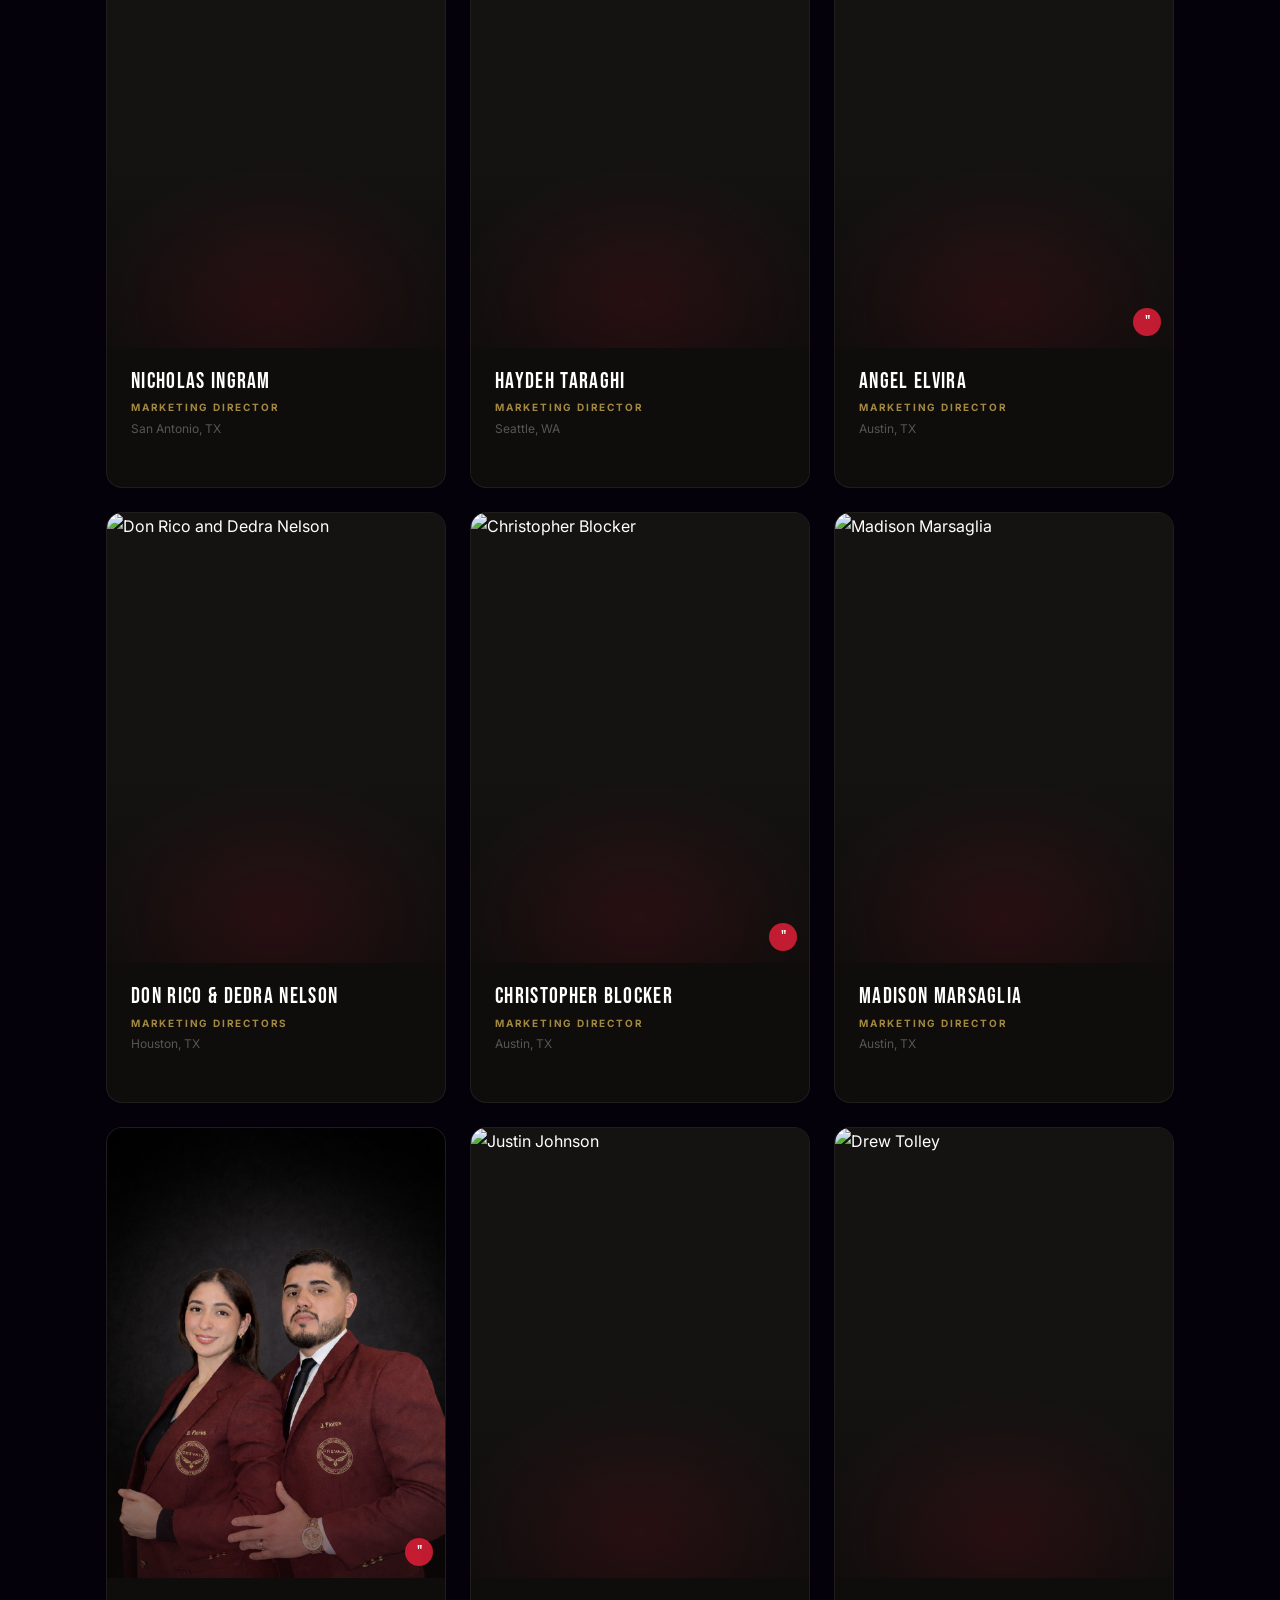
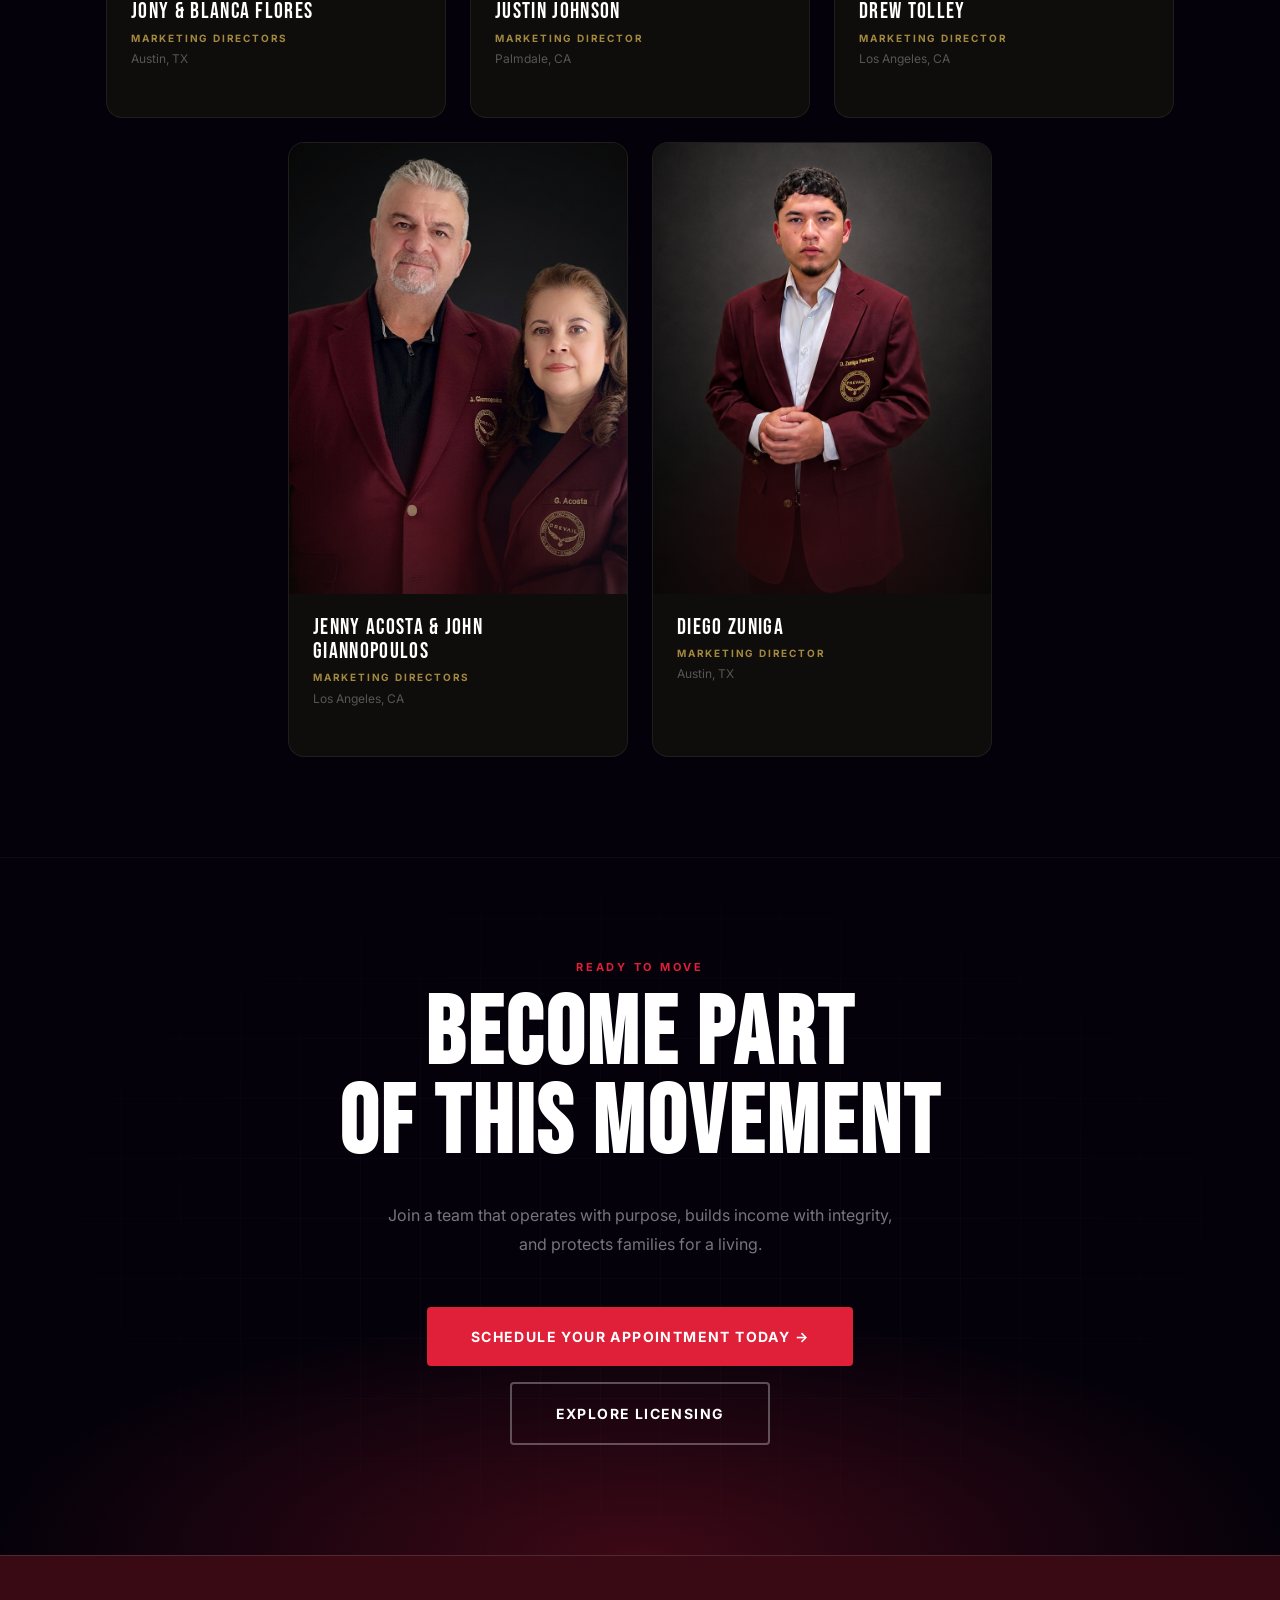
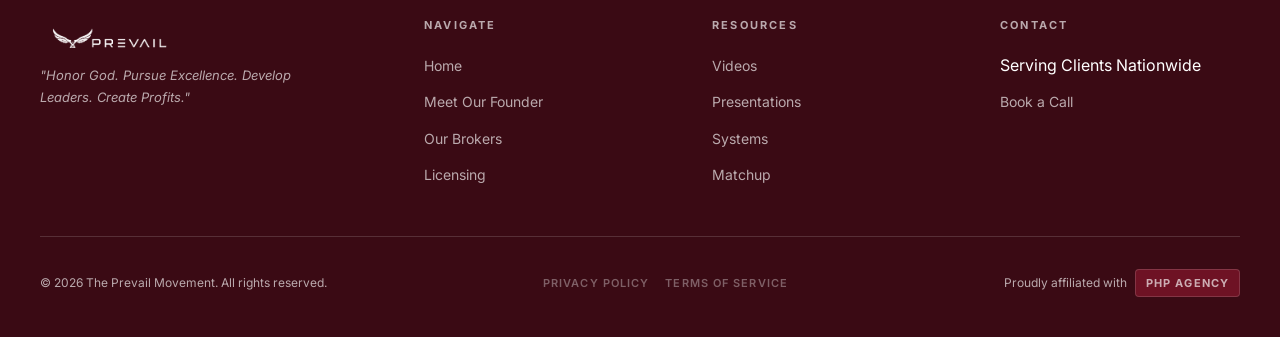
==== commit 396f58bb: "Add new Marketing Directors Giannopoulos/Acosta and Zuniga Brokers page: add both to the scrolling m" ====
--- a/brokers.html
+++ b/brokers.html
@@ -67,7 +67,7 @@
       display: flex;
       gap: 20px;
       width: max-content;
-      animation: marquee-run 44s linear infinite;
+      animation: marquee-run 51s linear infinite;
     }
     .marquee-track.is-paused { animation-play-state: paused; }
     @keyframes marquee-run {
@@ -863,6 +863,22 @@
           <div class="broker-card-v2__role">Marketing Director · Los Angeles, CA</div>
         </div>
 
+        <div class="broker-card-v2">
+          <a href="#broker-giannopoulos" class="broker-card-v2__frame">
+            <img class="broker-card-v2__img" src="media/broker-giannopoulos-acosta.png" alt="Jenny Acosta and John Giannopoulos">
+          </a>
+          <div class="broker-card-v2__name">Jenny Acosta &amp; John Giannopoulos</div>
+          <div class="broker-card-v2__role">Marketing Directors &middot; Los Angeles, CA</div>
+        </div>
+
+        <div class="broker-card-v2">
+          <a href="#broker-zuniga" class="broker-card-v2__frame">
+            <img class="broker-card-v2__img" src="media/broker-zuniga.png" alt="Diego Zuniga">
+          </a>
+          <div class="broker-card-v2__name">Diego Zuniga</div>
+          <div class="broker-card-v2__role">Marketing Director &middot; Austin, TX</div>
+        </div>
+
         <!-- SET B (duplicate for seamless loop) -->
         <div class="broker-card-v2" aria-hidden="true">
           <div class="broker-card-v2__frame">
@@ -958,6 +974,22 @@
           </div>
           <div class="broker-card-v2__name">Drew Tolley</div>
           <div class="broker-card-v2__role">Marketing Director · Los Angeles, CA</div>
+        </div>
+
+        <div class="broker-card-v2" aria-hidden="true">
+          <div class="broker-card-v2__frame">
+            <img class="broker-card-v2__img" src="media/broker-giannopoulos-acosta.png" alt="">
+          </div>
+          <div class="broker-card-v2__name">Jenny Acosta &amp; John Giannopoulos</div>
+          <div class="broker-card-v2__role">Marketing Directors &middot; Los Angeles, CA</div>
+        </div>
+
+        <div class="broker-card-v2" aria-hidden="true">
+          <div class="broker-card-v2__frame">
+            <img class="broker-card-v2__img" src="media/broker-zuniga.png" alt="">
+          </div>
+          <div class="broker-card-v2__name">Diego Zuniga</div>
+          <div class="broker-card-v2__role">Marketing Director &middot; Austin, TX</div>
         </div>
 
 
@@ -1176,6 +1208,30 @@
           <div class="sg-card__name">Drew Tolley</div>
           <div class="sg-card__role">Marketing Director</div>
           <div class="sg-card__location">Los Angeles, CA</div>
+        </div>
+      </div>
+
+      <div class="sg-card fade-in" id="broker-giannopoulos">
+        <div class="sg-card__frame">
+          <img src="media/broker-giannopoulos-acosta.png" alt="Jenny Acosta and John Giannopoulos">
+          <div class="sg-card__fade"></div>
+        </div>
+        <div class="sg-card__body">
+          <div class="sg-card__name">Jenny Acosta &amp; John Giannopoulos</div>
+          <div class="sg-card__role">Marketing Directors</div>
+          <div class="sg-card__location">Los Angeles, CA</div>
+        </div>
+      </div>
+
+      <div class="sg-card fade-in fade-in--delay-1" id="broker-zuniga">
+        <div class="sg-card__frame">
+          <img src="media/broker-zuniga.png" alt="Diego Zuniga">
+          <div class="sg-card__fade"></div>
+        </div>
+        <div class="sg-card__body">
+          <div class="sg-card__name">Diego Zuniga</div>
+          <div class="sg-card__role">Marketing Director</div>
+          <div class="sg-card__location">Austin, TX</div>
         </div>
       </div>
 
--- a/style.css
+++ b/style.css
@@ -66,11 +66,11 @@
 
 .nav__logo {
   display: block;
-  width: 185px;
-  height: 115px;          /* nav is 80px — 35px bleeds below bottom edge */
+  width: 128px;
+  height: 64px;           /* nav is 80px — 8px breathing top and bottom */
   overflow: hidden;
   flex-shrink: 0;
-  align-self: flex-start; /* anchored at top of nav so overflow goes downward */
+  align-self: center;     /* vertically centered within nav */
 }
 .nav__logo svg { height: 40px; width: auto; }
 
@@ -1006,7 +1006,7 @@
 /* ── Tablet (769px–1024px) ── */
 @media (min-width: 769px) and (max-width: 1024px) {
   .nav { padding: 0 36px; }
-  .nav__logo { width: 172px; height: 102px; } /* ~22px bleed */
+  .nav__logo { width: 120px; height: 60px; }
   .section { padding: 60px 36px; }
   .section--tight { padding: 40px 36px; }
   .stat-bar { padding: 36px 36px; }
@@ -1017,7 +1017,7 @@
 /* ── Mobile (≤768px) ── */
 @media (max-width: 768px) {
   .nav { padding: 0 24px; }
-  .nav__logo { width: 158px; height: 92px; }  /* ~12px bleed */
+  .nav__logo { width: 112px; height: 58px; }
   .section { padding: 52px 24px; }
   .section--tight { padding: 36px 24px; }
   .stat-bar { padding: 30px 24px; }
@@ -1038,7 +1038,7 @@
 /* ── Small phone (≤480px) ── */
 @media (max-width: 480px) {
   .nav { padding: 0 16px; }
-  .nav__logo { width: 138px; height: 80px; }  /* flush with nav, no bleed */
+  .nav__logo { width: 100px; height: 54px; }
   .nav__hamburger span { width: 22px; }
   .card-grid--4 { grid-template-columns: 1fr; }
   .card-grid--3 { grid-template-columns: 1fr; }
@@ -1049,7 +1049,7 @@
 /* ── Very small phone (≤375px) ── */
 @media (max-width: 375px) {
   .nav { padding: 0 14px; }
-  .nav__logo { width: 118px; height: 72px; }  /* compact, no overflow */
+  .nav__logo { width: 88px; height: 50px; }
   .nav__hamburger span { width: 20px; gap: 4px; }
   .section { padding: 40px 18px; }
   .section--tight { padding: 28px 18px; }
@@ -1069,7 +1069,7 @@
 @media (min-width: 1440px) {
   :root { --nav-h: 88px; }
   .nav { padding: 0 64px; }
-  .nav__logo { width: 210px; height: 132px; } /* ~44px bleed */
+  .nav__logo { width: 144px; height: 72px; }
   .nav__links { gap: 8px; }
   .nav__links a { font-size: 13px; padding: 6px 12px; }
   .nav__dropdown-toggle { font-size: 13px; padding: 6px 12px; }
@@ -1080,7 +1080,7 @@
 @media (min-width: 1920px) {
   :root { --nav-h: 96px; }
   .nav { padding: 0 max(64px, calc(50vw - 800px)); }
-  .nav__logo { width: 244px; height: 154px; } /* ~58px bleed */
+  .nav__logo { width: 164px; height: 80px; }
   .nav__links { gap: 10px; }
   .nav__links a { font-size: 14px; padding: 6px 14px; }
   .nav__dropdown-toggle { font-size: 14px; padding: 6px 14px; }
@@ -1095,7 +1095,7 @@
 @media (min-width: 2560px) {
   :root { --nav-h: 108px; }
   .nav { padding: 0 max(80px, calc(50vw - 1000px)); }
-  .nav__logo { width: 292px; height: 184px; } /* ~76px bleed */
+  .nav__logo { width: 188px; height: 92px; }
   .nav__links { gap: 14px; }
   .nav__links a { font-size: 15px; padding: 8px 16px; }
   .nav__dropdown-toggle { font-size: 15px; padding: 8px 16px; }
